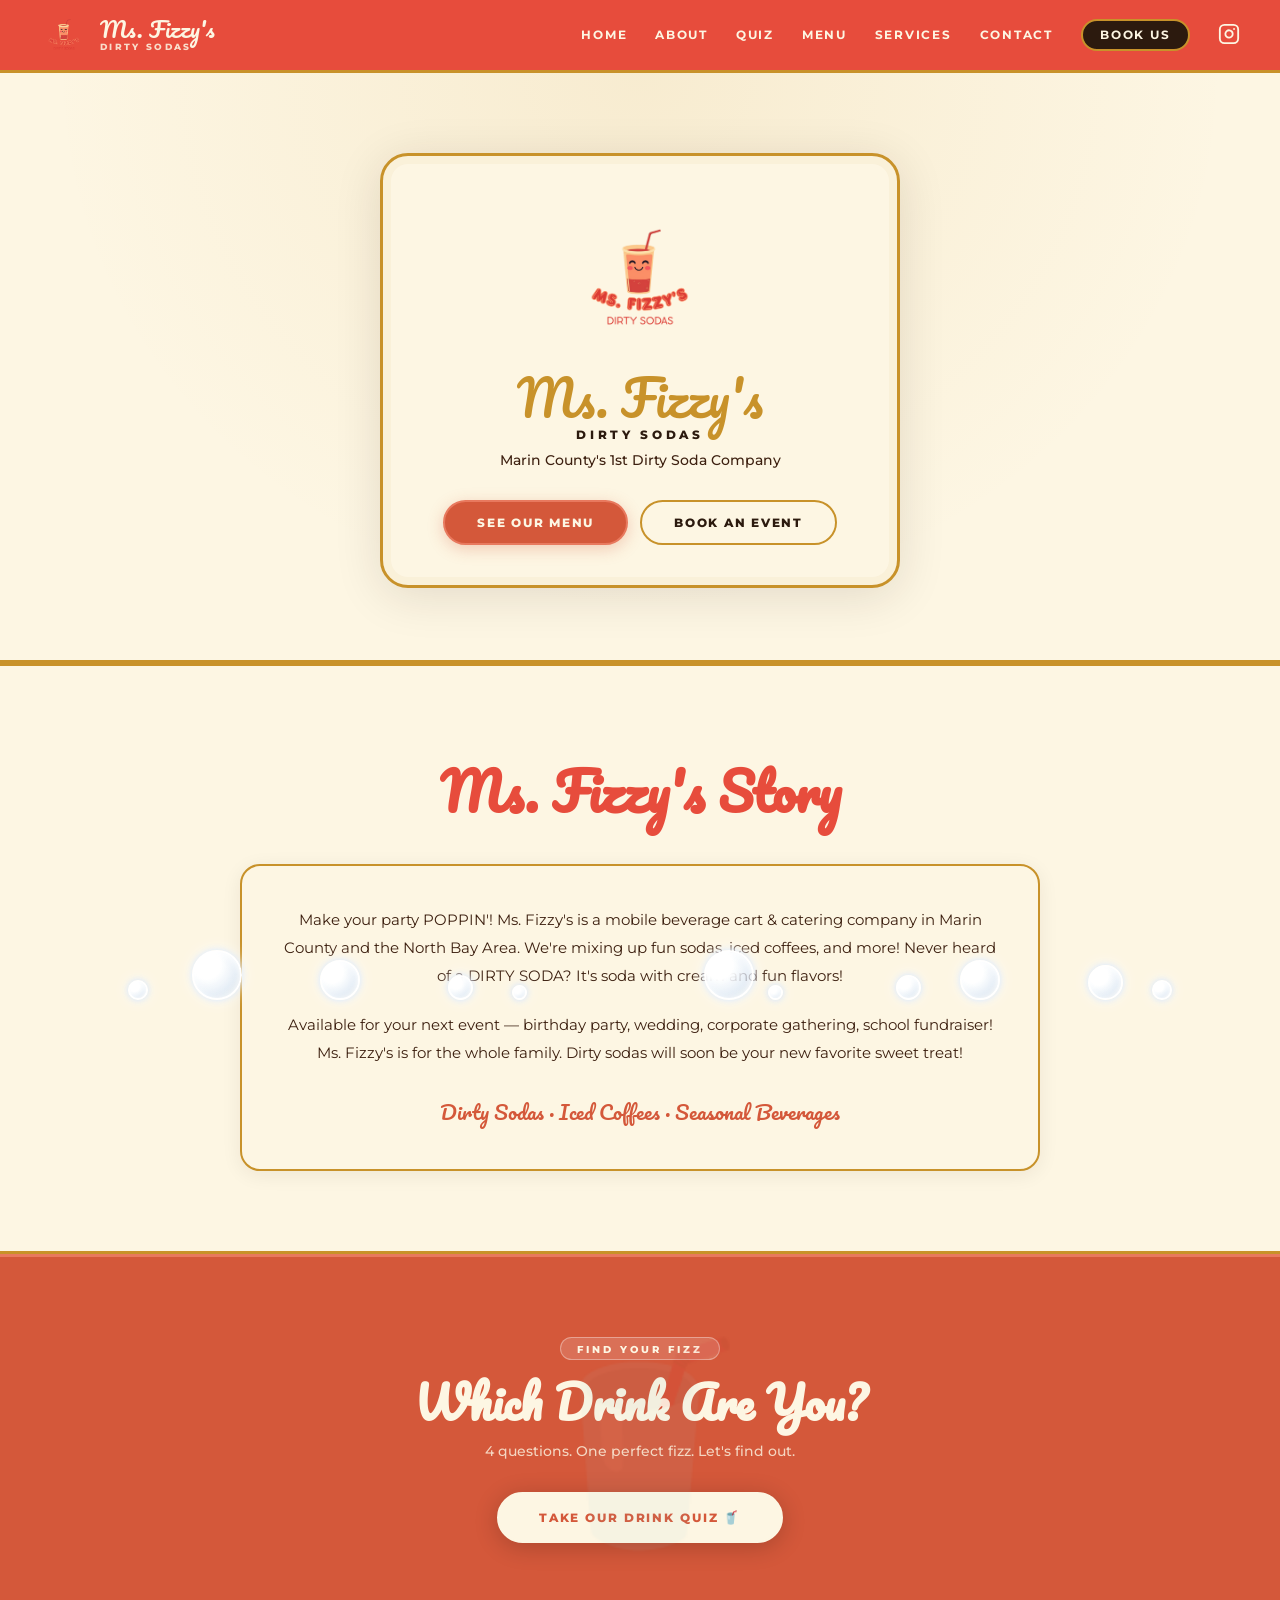
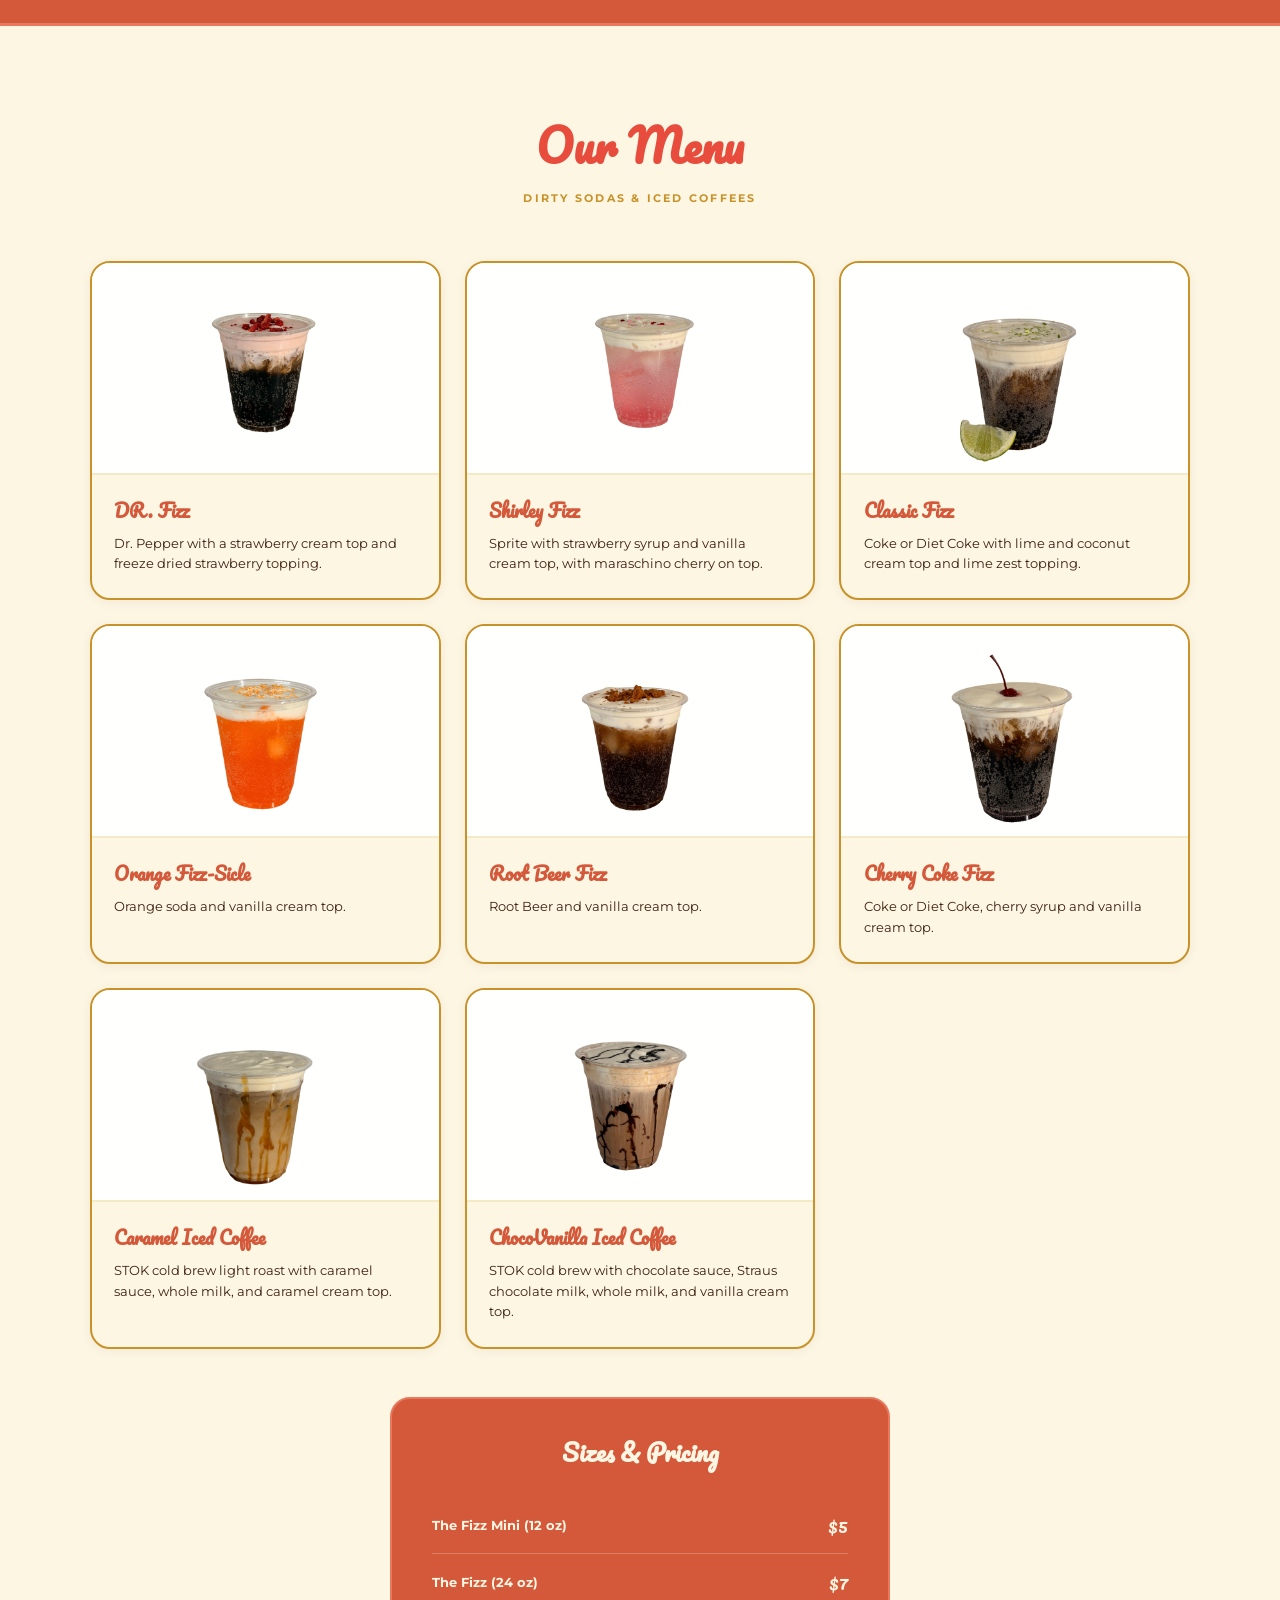
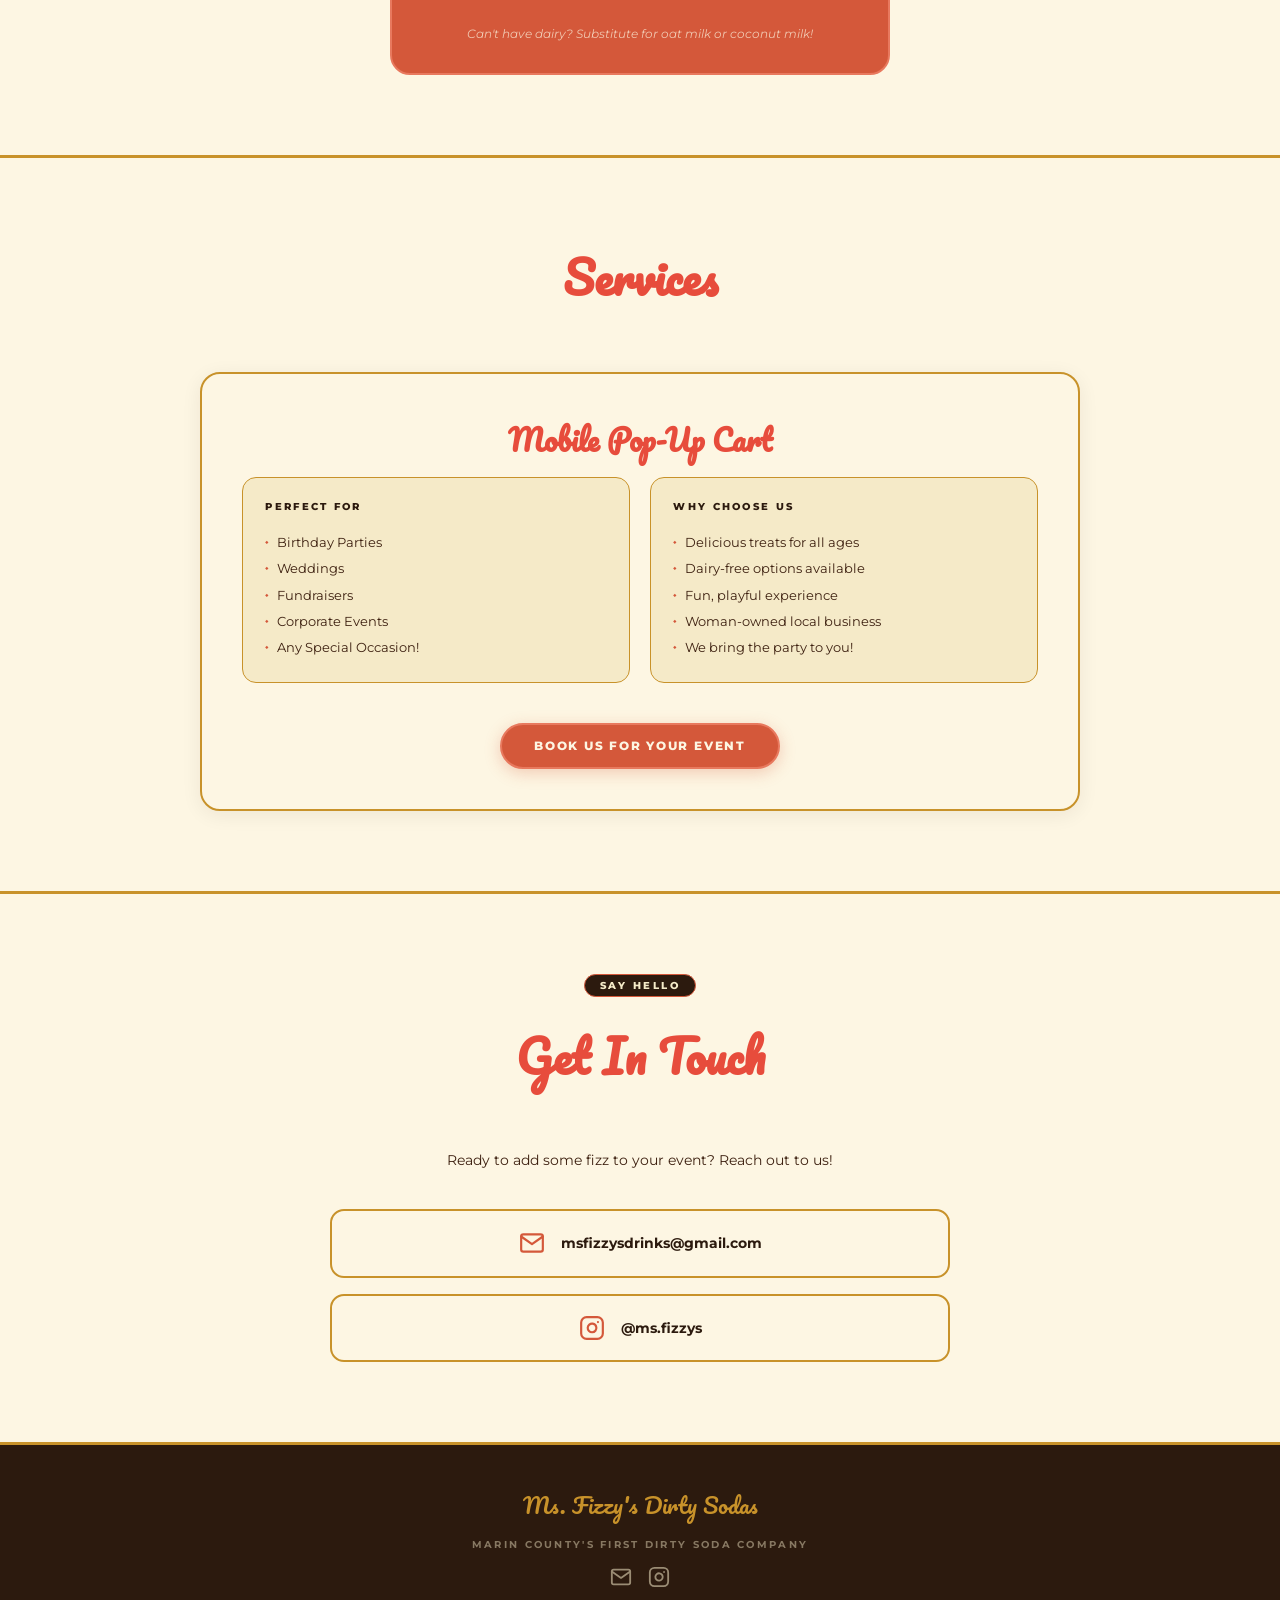
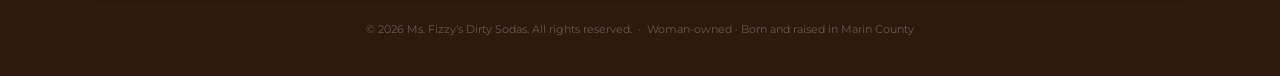
==== index.html @ 7a2b7426 "shared css, performancefixes, light red color update" ====
<!DOCTYPE html>
<html lang="en">
<head>
    <meta charset="UTF-8">
    <meta name="viewport" content="width=device-width, initial-scale=1.0">
    <title>Ms. Fizzy's | Marin County's First Dirty Soda Company</title>
    <link rel="canonical" href="https://msfizzys.com/">
    <link rel="icon" type="image/png" href="logo.png">
    <meta name="description" content="Ms. Fizzy's Dirty Sodas — Marin County's first dirty soda company. Mobile pop-up cart for birthdays, weddings, and events. Book us for your next event!">
    <meta name="keywords" content="dirty soda Marin County, dirty soda North Bay, mobile beverage cart Marin, soda bar event catering, Ms Fizzys, party drinks Marin County">
    <meta property="og:title" content="Ms. Fizzy's | Marin County's First Dirty Soda Company">
    <meta property="og:description" content="Mobile dirty soda cart for birthdays, weddings, corporate events & more. Serving Marin County and the North Bay Area.">
    <meta property="og:image" content="https://msfizzys.com/logo.png">
    <meta property="og:url" content="https://msfizzys.com/">
    <meta property="og:type" content="website">
    <meta name="twitter:card" content="summary_large_image">
    <meta http-equiv="Cache-Control" content="max-age=86400">
    <script type="application/ld+json">
    {
      "@context": "https://schema.org",
      "@type": "FoodEstablishment",
      "name": "Ms. Fizzy's Dirty Sodas",
      "description": "Marin County's first dirty soda company. Mobile pop-up beverage cart for birthdays, weddings, corporate events, and more.",
      "url": "https://msfizzys.com",
      "logo": "https://msfizzys.com/logo.png",
      "email": "msfizzysdrinks@gmail.com",
      "areaServed": ["Marin County", "North Bay Area", "California"],
      "servesCuisine": "Beverages",
      "priceRange": "$",
      "sameAs": ["https://www.instagram.com/ms.fizzys"],
      "address": {
        "@type": "PostalAddress",
        "addressRegion": "CA",
        "addressCountry": "US"
      }
    }
    </script>
    <link rel="preconnect" href="https://fonts.googleapis.com">
    <link rel="preconnect" href="https://fonts.gstatic.com" crossorigin>
    <link rel="preload" as="image" href="logo.png">
    <link rel="preload" as="style" onload="this.onload=null;this.rel='stylesheet'"
          href="https://fonts.googleapis.com/css2?family=Pacifico&family=Montserrat:wght@400;600;700;800&display=swap">
    <noscript><link rel="stylesheet" href="https://fonts.googleapis.com/css2?family=Pacifico&family=Montserrat:wght@400;600;700;800&display=swap"></noscript>
    <link rel="stylesheet" href="styles.css">
</head>
<body>

<div class="bubble"></div><div class="bubble"></div><div class="bubble"></div>
<div class="bubble"></div><div class="bubble"></div><div class="bubble"></div>
<div class="bubble"></div><div class="bubble"></div><div class="bubble"></div>
<div class="bubble"></div><div class="bubble"></div>

<!-- NAV -->
<nav>
    <div class="nav-inner">
        <a href="#home" class="nav-brand">
            <img src="logo.png" alt="Ms. Fizzy's Dirty Sodas Logo" width="48" height="48">
            <div class="nav-brand-text">
                <span class="nav-brand-name">Ms. Fizzy's</span>
                <span class="nav-brand-sub">Dirty Sodas</span>
            </div>
        </a>
        <div class="nav-links">
            <a href="#home">Home</a>
            <a href="#about">About</a>
            <a href="quiz.html">Quiz</a>
            <a href="#menu">Menu</a>
            <a href="#services">Services</a>
            <a href="#contact">Contact</a>
            <a href="event-request.html" class="nav-cta">Book Us</a>
            <a href="https://www.instagram.com/ms.fizzys?igsh=MzRlODBiNWFlZA==" target="_blank" rel="noopener noreferrer" class="nav-ig" aria-label="Follow Ms. Fizzy's on Instagram">
                <svg xmlns="http://www.w3.org/2000/svg" width="22" height="22" viewBox="0 0 24 24" fill="none" stroke-width="2" stroke-linecap="round" stroke-linejoin="round">
                    <rect x="2" y="2" width="20" height="20" rx="5" ry="5"></rect>
                    <path d="M16 11.37A4 4 0 1 1 12.63 8 4 4 0 0 1 16 11.37z"></path>
                    <line x1="17.5" y1="6.5" x2="17.51" y2="6.5"></line>
                </svg>
            </a>
        </div>
        <button class="hamburger" onclick="toggleMobileMenu()" aria-label="Open menu" id="hamburger-btn">
            <span></span><span></span><span></span>
        </button>
    </div>
    <div class="mobile-menu" id="mobile-menu">
        <a href="#home" onclick="toggleMobileMenu()">Home</a>
        <a href="#about" onclick="toggleMobileMenu()">About</a>
        <a href="quiz.html">Quiz</a>
        <a href="#menu" onclick="toggleMobileMenu()">Menu</a>
        <a href="#services" onclick="toggleMobileMenu()">Services</a>
        <a href="#contact" onclick="toggleMobileMenu()">Contact</a>
        <a href="event-request.html">Book Us</a>
        <a href="https://www.instagram.com/ms.fizzys?igsh=MzRlODBiNWFlZA==" target="_blank" rel="noopener noreferrer">Instagram ↗</a>
    </div>
</nav>

<!-- HERO -->
<section id="home" class="hero">
    <div class="hero-card">
        <img src="logo.png" alt="Ms. Fizzy's Dirty Sodas Logo" width="150" height="150"
             class="hero-logo" fetchpriority="high" loading="eager">
        <div class="hero-brand">Ms. Fizzy's</div>
        <div class="hero-sub">Dirty Sodas</div>
        <p class="hero-tagline">Marin County's 1st Dirty Soda Company</p>
        <div class="hero-btns">
            <a href="#menu" class="btn-primary">See Our Menu</a>
            <a href="event-request.html" class="btn-outline">Book an Event</a>
        </div>
    </div>
</section>

<!-- ABOUT -->
<section id="about" class="about">
    <div class="about-inner">
        <h2 class="about-heading">Ms. Fizzy's Story</h2>
        <div class="about-body">
            <p>Make your party POPPIN'! Ms. Fizzy's is a mobile beverage cart &amp; catering company in Marin County and the North Bay Area. We're mixing up fun sodas, iced coffees, and more! Never heard of a DIRTY SODA? It's soda with cream and fun flavors!</p>
            <p>Available for your next event — birthday party, wedding, corporate gathering, school fundraiser! Ms. Fizzy's is for the whole family. Dirty sodas will soon be your new favorite sweet treat!</p>
            <div class="about-drinks">Dirty Sodas · Iced Coffees · Seasonal Beverages</div>
        </div>
    </div>
</section>

<!-- QUIZ STRIP -->
<div class="quiz-strip">
    <span class="quiz-strip-tag">Find Your Fizz</span>
    <h3>Which Drink Are You?</h3>
    <p>4 questions. One perfect fizz. Let's find out.</p>
    <a href="quiz.html" class="btn-quiz">Take Our Drink Quiz 🥤</a>
</div>

<!-- MENU -->
<section id="menu" class="menu">
    <div class="section-header">
        <h2>Our Menu</h2>
        <p>Dirty Sodas &amp; Iced Coffees</p>
    </div>
    <div class="menu-grid">
        <div class="menu-card">
            <div class="menu-card-img"><img src="dr-fizz.png" alt="DR. Fizz - Dr Pepper dirty soda with strawberry cream" width="400" height="210" loading="lazy"></div>
            <div class="menu-card-body"><h3>DR. Fizz</h3><p>Dr. Pepper with a strawberry cream top and freeze dried strawberry topping.</p></div>
        </div>
        <div class="menu-card">
            <div class="menu-card-img"><img src="shirley-fizz.png" alt="Shirley Fizz - Sprite dirty soda with vanilla cream and cherry" width="400" height="210" loading="lazy"></div>
            <div class="menu-card-body"><h3>Shirley Fizz</h3><p>Sprite with strawberry syrup and vanilla cream top, with maraschino cherry on top.</p></div>
        </div>
        <div class="menu-card">
            <div class="menu-card-img"><img src="classic-fizz.png" alt="Classic Fizz - Coke dirty soda with coconut cream and lime" width="400" height="210" loading="lazy"></div>
            <div class="menu-card-body"><h3>Classic Fizz</h3><p>Coke or Diet Coke with lime and coconut cream top and lime zest topping.</p></div>
        </div>
        <div class="menu-card">
            <div class="menu-card-img"><img src="orange-fizzsicle.png" alt="Orange FIZZ-Sicle dirty soda with vanilla cream" width="400" height="210" loading="lazy"></div>
            <div class="menu-card-body"><h3>Orange Fizz-Sicle</h3><p>Orange soda and vanilla cream top.</p></div>
        </div>
        <div class="menu-card">
            <div class="menu-card-img"><img src="root-beer-fizz.png" alt="Root Beer FIZZ dirty soda with vanilla cream" width="400" height="210" loading="lazy"></div>
            <div class="menu-card-body"><h3>Root Beer Fizz</h3><p>Root Beer and vanilla cream top.</p></div>
        </div>
        <div class="menu-card">
            <div class="menu-card-img"><img src="cherry-coke-fizz.png" alt="Cherry Coke FIZZ dirty soda with vanilla cream" width="400" height="210" loading="lazy"></div>
            <div class="menu-card-body"><h3>Cherry Coke Fizz</h3><p>Coke or Diet Coke, cherry syrup and vanilla cream top.</p></div>
        </div>
        <div class="menu-card">
            <div class="menu-card-img"><img src="caramel-iced-coffee.png" alt="Caramel Iced Coffee with STOK cold brew" width="400" height="210" loading="lazy"></div>
            <div class="menu-card-body"><h3>Caramel Iced Coffee</h3><p>STOK cold brew light roast with caramel sauce, whole milk, and caramel cream top.</p></div>
        </div>
        <div class="menu-card">
            <div class="menu-card-img"><img src="chocovanilla-iced-coffee.png" alt="ChocoVanilla Iced Coffee with cold brew and chocolate" width="400" height="210" loading="lazy"></div>
            <div class="menu-card-body"><h3>ChocoVanilla Iced Coffee</h3><p>STOK cold brew with chocolate sauce, Straus chocolate milk, whole milk, and vanilla cream top.</p></div>
        </div>
    </div>
    <div class="pricing">
        <h3>Sizes &amp; Pricing</h3>
        <div class="pricing-row"><span>The Fizz Mini (12 oz)</span><span>$5</span></div>
        <div class="pricing-row"><span>The Fizz (24 oz)</span><span>$7</span></div>
        <p class="pricing-note">Can't have dairy? Substitute for oat milk or coconut milk!</p>
    </div>
</section>

<!-- SERVICES -->
<section id="services" class="services">
    <div class="section-header">
        <h2>Services</h2>
    </div>
    <div class="services-inner">
        <div class="services-card">
            <h3>Mobile Pop-Up Cart</h3>
            <div class="services-grid">
                <div class="services-box">
                    <h4>Perfect For</h4>
                    <ul>
                        <li>Birthday Parties</li>
                        <li>Weddings</li>
                        <li>Fundraisers</li>
                        <li>Corporate Events</li>
                        <li>Any Special Occasion!</li>
                    </ul>
                </div>
                <div class="services-box">
                    <h4>Why Choose Us</h4>
                    <ul>
                        <li>Delicious treats for all ages</li>
                        <li>Dairy-free options available</li>
                        <li>Fun, playful experience</li>
                        <li>Woman-owned local business</li>
                        <li>We bring the party to you!</li>
                    </ul>
                </div>
            </div>
            <a href="event-request.html" class="btn-primary">Book Us For Your Event</a>
        </div>
    </div>
</section>

<!-- CONTACT -->
<section id="contact" class="contact">
    <div class="contact-inner">
        <div class="section-header">
            <span class="section-tag">Say Hello</span>
            <h2>Get In Touch</h2>
        </div>
        <p class="lead">Ready to add some fizz to your event? Reach out to us!</p>
        <div class="contact-links">
            <a href="#" onclick="window.location='mail'+'to:msfizzysdrinks'+'@gmail.com';return false;" class="contact-link">
                <svg xmlns="http://www.w3.org/2000/svg" width="26" height="26" viewBox="0 0 24 24" fill="none" stroke-width="2" stroke-linecap="round" stroke-linejoin="round">
                    <path d="M4 4h16c1.1 0 2 .9 2 2v12c0 1.1-.9 2-2 2H4c-1.1 0-2-.9-2-2V6c0-1.1.9-2 2-2z"></path>
                    <polyline points="22,6 12,13 2,6"></polyline>
                </svg>
                <span>msfizzysdrinks@gmail.com</span>
            </a>
            <a href="https://www.instagram.com/ms.fizzys?igsh=MzRlODBiNWFlZA==" target="_blank" rel="noopener noreferrer" class="contact-link">
                <svg xmlns="http://www.w3.org/2000/svg" width="26" height="26" viewBox="0 0 24 24" fill="none" stroke-width="2" stroke-linecap="round" stroke-linejoin="round">
                    <rect x="2" y="2" width="20" height="20" rx="5" ry="5"></rect>
                    <path d="M16 11.37A4 4 0 1 1 12.63 8 4 4 0 0 1 16 11.37z"></path>
                    <line x1="17.5" y1="6.5" x2="17.51" y2="6.5"></line>
                </svg>
                <span>@ms.fizzys</span>
            </a>
        </div>
    </div>
</section>

<!-- FOOTER -->
<footer>
    <div class="footer-inner">
        <div class="footer-brand">Ms. Fizzy's Dirty Sodas</div>
        <div class="footer-tagline">Marin County's First Dirty Soda Company</div>
        <div class="footer-icons">
            <a href="#" onclick="window.location='mail'+'to:msfizzysdrinks'+'@gmail.com';return false;" aria-label="Email Ms. Fizzy's">
                <svg xmlns="http://www.w3.org/2000/svg" width="22" height="22" viewBox="0 0 24 24" fill="none" stroke="currentColor" stroke-width="2" stroke-linecap="round" stroke-linejoin="round">
                    <path d="M4 4h16c1.1 0 2 .9 2 2v12c0 1.1-.9 2-2 2H4c-1.1 0-2-.9-2-2V6c0-1.1.9-2 2-2z"></path>
                    <polyline points="22,6 12,13 2,6"></polyline>
                </svg>
            </a>
            <a href="https://www.instagram.com/ms.fizzys?igsh=MzRlODBiNWFlZA==" target="_blank" rel="noopener noreferrer" aria-label="Instagram">
                <svg xmlns="http://www.w3.org/2000/svg" width="22" height="22" viewBox="0 0 24 24" fill="none" stroke="currentColor" stroke-width="2" stroke-linecap="round" stroke-linejoin="round">
                    <rect x="2" y="2" width="20" height="20" rx="5" ry="5"></rect>
                    <path d="M16 11.37A4 4 0 1 1 12.63 8 4 4 0 0 1 16 11.37z"></path>
                    <line x1="17.5" y1="6.5" x2="17.51" y2="6.5"></line>
                </svg>
            </a>
        </div>
        <div class="footer-copy">
            <p>&copy; 2026 Ms. Fizzy's Dirty Sodas. All rights reserved. &nbsp;·&nbsp; Woman-owned · Born and raised in Marin County</p>
        </div>
    </div>
</footer>

<script defer>
    function toggleMobileMenu() {
        const menu = document.getElementById('mobile-menu');
        menu.style.display = menu.style.display === 'block' ? 'none' : 'block';
    }
</script>

</body>
</html>
---- styles.css ----
/* ============================================================
   Ms. Fizzy's Dirty Sodas — Shared Stylesheet
   ============================================================ */

:root {
    --cream: #FDF6E3;
    --cream-dark: #F5EAC8;
    --gold: #C8922A;
    --gold-light: #E8B84B;
    --red-bright: #E74C3C;
    --red-light: #FF6B5B;
    --brown-dark: #2C1A0E;   /* kept for text contrast elements only */
    --brown-mid: #3D2010;    /* kept for body text */
    --coral: #D4583A;
    --coral-light: #E8795E;
}

* { box-sizing: border-box; margin: 0; padding: 0; }
html { scroll-behavior: smooth; }

body {
    background-color: var(--cream);
    font-family: 'Montserrat', sans-serif;
    color: var(--brown-dark);
    min-height: 100vh;
}

/* ============================================================
   BUBBLES (index only, but defined here for cleanliness)
   will-change: transform enables GPU compositing — fixes
   the "non-composited animations" PageSpeed warning
   ============================================================ */
.bubble {
    position: fixed; bottom: -100px; border-radius: 50%;
    background: radial-gradient(circle at 28% 28%, #ffffff 0%, #ffffff 30%, rgba(220,235,255,0.7) 65%, rgba(180,210,255,0.3) 100%);
    border: 2px solid #ffffff;
    box-shadow: 0 0 16px rgba(255,255,255,1), 0 0 6px rgba(180,210,255,0.9), inset 0 2px 6px #ffffff;
    animation: rise linear infinite;
    z-index: 0; pointer-events: none;
    will-change: transform; /* GPU-composited — fixes PageSpeed animation warning */
}
.bubble:nth-child(1)  { width:20px;height:20px;left:10%;animation:rise1 8s linear infinite;animation-delay:-4s; }
.bubble:nth-child(2)  { width:40px;height:40px;left:25%;animation:rise2 7s linear infinite;animation-delay:-5s; }
.bubble:nth-child(3)  { width:15px;height:15px;left:40%;animation:rise3 9s linear infinite;animation-delay:-2s; }
.bubble:nth-child(4)  { width:50px;height:50px;left:55%;animation:rise1 11s linear infinite;animation-delay:-8s; }
.bubble:nth-child(5)  { width:25px;height:25px;left:70%;animation:rise2 9s linear infinite;animation-delay:-1s; }
.bubble:nth-child(6)  { width:20px;height:20px;left:90%;animation:rise1 6s linear infinite;animation-delay:-3s; }
.bubble:nth-child(7)  { width:40px;height:40px;left:75%;animation:rise2 12s linear infinite;animation-delay:-9s; }
.bubble:nth-child(8)  { width:15px;height:15px;left:60%;animation:rise3 7s linear infinite;animation-delay:-6s; }
.bubble:nth-child(9)  { width:50px;height:50px;left:15%;animation:rise1 10s linear infinite;animation-delay:-7s; }
.bubble:nth-child(10) { width:25px;height:25px;left:35%;animation:rise2 8s linear infinite;animation-delay:-4s; }
.bubble:nth-child(11) { width:35px;height:35px;left:85%;animation:rise3 11s linear infinite;animation-delay:-2s; }

@keyframes rise1 { 0%{bottom:-100px;opacity:0;transform:translateX(0)} 10%{opacity:.9} 50%{transform:translateX(30px)} 100%{bottom:110vh;opacity:0;transform:translateX(-30px)} }
@keyframes rise2 { 0%{bottom:-100px;opacity:0;transform:translateX(0)} 10%{opacity:.8} 50%{transform:translateX(-25px)} 100%{bottom:110vh;opacity:0;transform:translateX(25px)} }
@keyframes rise3 { 0%{bottom:-100px;opacity:0;transform:translateX(0)} 10%{opacity:.9} 50%{transform:translateX(20px)} 100%{bottom:110vh;opacity:0;transform:translateX(-20px)} }

/* ============================================================
   NAV — light bright red
   ============================================================ */
nav {
    background-color: var(--red-bright);
    border-bottom: 3px solid var(--gold);
    position: sticky; top: 0; z-index: 50; padding: 0 1.5rem;
}
.nav-inner {
    max-width: 1200px; margin: 0 auto;
    display: flex; align-items: center; justify-content: space-between; height: 70px;
}
.nav-brand { display: flex; align-items: center; gap: 0.75rem; text-decoration: none; }
.nav-brand img { height: 48px; width: 48px; object-fit: contain; }
.nav-brand-text { display: flex; flex-direction: column; line-height: 1.15; }
.nav-brand-name { font-family: 'Pacifico', cursive; font-size: 1.35rem; color: var(--cream); }
.nav-brand-sub { font-size: 0.58rem; font-weight: 800; letter-spacing: 0.25em; text-transform: uppercase; color: var(--cream); opacity: 0.85; }

.nav-links { display: flex; align-items: center; gap: 1.75rem; }
.nav-links a { text-decoration: none; font-size: 0.72rem; font-weight: 700; letter-spacing: 0.15em; text-transform: uppercase; color: var(--cream); transition: color 0.2s; }
.nav-links a:hover { color: var(--gold); }

.nav-cta { background: var(--brown-dark) !important; color: var(--cream) !important; padding: 0.45rem 1.1rem; border-radius: 999px; border: 2px solid var(--gold) !important; transition: background 0.2s, transform 0.15s !important; }
.nav-cta:hover { background: var(--gold) !important; color: var(--brown-dark) !important; transform: translateY(-1px) !important; }

.nav-ig svg { stroke: var(--cream); transition: stroke 0.2s; }
.nav-ig:hover svg { stroke: var(--gold); }

.hamburger { display: none; background: none; border: 2px solid var(--cream); border-radius: 6px; padding: 6px 8px; cursor: pointer; flex-direction: column; gap: 5px; }
.hamburger span { display: block; width: 22px; height: 2px; background: var(--cream); border-radius: 2px; }

.mobile-menu { display: none; background: var(--red-bright); border-top: 1px solid rgba(255,255,255,0.25); padding: 0.5rem 1.5rem 1.25rem; }
.mobile-menu a { display: block; padding: 0.85rem 0; border-bottom: 1px solid rgba(255,255,255,0.2); font-size: 0.78rem; font-weight: 700; letter-spacing: 0.15em; text-transform: uppercase; color: var(--cream); text-decoration: none; transition: color 0.2s; }
.mobile-menu a:last-child { border-bottom: none; }
.mobile-menu a:hover { color: var(--gold); }

@media (max-width: 860px) {
    .nav-links { display: none; }
    .hamburger { display: flex; }
    .nav-brand-sub { display: none; }
    .nav-brand-name { font-size: 1.15rem; }
}

/* ============================================================
   SHARED COMPONENTS
   ============================================================ */
.section-tag {
    display: inline-block;
    background: var(--brown-dark); color: var(--cream-dark);
    font-size: 0.62rem; font-weight: 800; letter-spacing: 0.25em; text-transform: uppercase;
    padding: 0.3rem 0.9rem; border-radius: 999px;
    border: 1.5px solid var(--coral); margin-bottom: 1.25rem;
}

.btn-primary {
    display: inline-block; background: var(--coral); color: var(--cream);
    font-size: 0.73rem; font-weight: 800; letter-spacing: 0.15em; text-transform: uppercase;
    padding: 0.85rem 2rem; border-radius: 999px; text-decoration: none;
    border: 2px solid var(--coral-light); transition: all 0.2s;
    box-shadow: 0 4px 16px rgba(212,88,58,0.28);
    cursor: pointer; font-family: 'Montserrat', sans-serif;
}
.btn-primary:hover { background: var(--coral-light); color: var(--brown-dark); transform: translateY(-2px); }

.btn-outline {
    display: inline-block; background: transparent; color: var(--brown-dark);
    font-size: 0.73rem; font-weight: 800; letter-spacing: 0.15em; text-transform: uppercase;
    padding: 0.85rem 2rem; border-radius: 999px; text-decoration: none;
    border: 2px solid var(--gold); transition: all 0.2s;
    cursor: pointer; font-family: 'Montserrat', sans-serif;
}
.btn-outline:hover { background: var(--gold); color: var(--cream); transform: translateY(-2px); }

/* ============================================================
   HERO
   ============================================================ */
.hero {
    background: var(--cream);
    border-bottom: 3px solid var(--gold);
    padding: 5rem 1.5rem 4.5rem;
    text-align: center; position: relative; overflow: hidden;
}
.hero::before {
    content: ''; position: absolute; inset: 0;
    background: radial-gradient(ellipse at 50% 0%, rgba(200,146,42,0.1) 0%, transparent 65%);
    pointer-events: none;
}
.hero-card {
    display: inline-block; background: var(--cream);
    border: 3px solid var(--gold); border-radius: 28px;
    padding: 3rem 3.5rem 2.5rem;
    box-shadow: 0 8px 48px rgba(44,26,14,0.12), inset 0 0 0 8px rgba(200,146,42,0.05);
    position: relative; max-width: 520px; width: 100%;
}
.hero-logo {
    width: 150px; height: 150px; object-fit: contain;
    margin: 0 auto 1.25rem; display: block;
}
.hero-brand { font-family: 'Pacifico', cursive; font-size: 3rem; color: var(--gold); line-height: 1; margin-bottom: 0.4rem; }
.hero-sub { font-size: 0.72rem; font-weight: 800; letter-spacing: 0.32em; text-transform: uppercase; color: var(--brown-dark); margin-bottom: 0.6rem; }
.hero-tagline { font-size: 0.85rem; color: var(--brown-mid); margin-bottom: 2rem; font-weight: 500; }
.hero-btns { display: flex; gap: 0.75rem; justify-content: center; flex-wrap: wrap; }

/* ============================================================
   ABOUT
   ============================================================ */
.about {
    background: var(--cream);
    border-top: 3px solid var(--gold); border-bottom: 3px solid var(--gold);
    padding: 5rem 1.5rem; position: relative;
}
.about-inner { max-width: 800px; margin: 0 auto; text-align: center; }
.about-heading { font-family: 'Pacifico', cursive; font-size: 3.2rem; color: var(--red-bright); margin-bottom: 1.75rem; }
.about-body {
    background: var(--cream); border: 2.5px solid var(--gold);
    border-radius: 20px; padding: 2.5rem;
    box-shadow: 0 4px 20px rgba(44,26,14,0.07);
}
.about-body p { font-size: 0.95rem; line-height: 1.85; color: var(--brown-mid); margin-bottom: 1.25rem; }
.about-body p:last-of-type { margin-bottom: 1.75rem; }
.about-drinks { font-family: 'Pacifico', cursive; font-size: 1.25rem; color: var(--coral); line-height: 1.7; }

@media (max-width: 580px) { .about-heading { font-size: 2.4rem; } }

/* ============================================================
   QUIZ STRIP
   ============================================================ */
.quiz-strip {
    background: var(--coral);
    border-top: 3px solid var(--coral-light); border-bottom: 3px solid var(--coral-light);
    padding: 5rem 1.5rem; text-align: center; position: relative; overflow: hidden;
}
.quiz-strip::before {
    content: '🥤'; position: absolute; font-size: 12rem; opacity: 0.07;
    top: 50%; left: 50%; transform: translate(-50%, -50%); pointer-events: none;
}
.quiz-strip-tag {
    display: inline-block; background: rgba(255,255,255,0.15); color: var(--cream);
    font-size: 0.62rem; font-weight: 800; letter-spacing: 0.3em; text-transform: uppercase;
    padding: 0.3rem 1rem; border-radius: 999px;
    border: 1.5px solid rgba(255,255,255,0.35); margin-bottom: 1rem;
}
.quiz-strip h3 { font-family: 'Pacifico', cursive; font-size: 2.8rem; color: var(--cream); margin-bottom: 0.75rem; line-height: 1.2; }
.quiz-strip p { font-size: 0.88rem; color: var(--cream); opacity: 0.8; margin-bottom: 2rem; font-weight: 500; }
.quiz-strip .btn-quiz {
    display: inline-block; background: var(--cream); color: var(--coral);
    font-size: 0.78rem; font-weight: 800; letter-spacing: 0.15em; text-transform: uppercase;
    padding: 1rem 2.5rem; border-radius: 999px; text-decoration: none;
    border: 2px solid var(--cream); transition: all 0.2s;
    box-shadow: 0 4px 24px rgba(0,0,0,0.2);
}
.quiz-strip .btn-quiz:hover { background: var(--brown-dark); color: var(--cream); border-color: var(--brown-dark); transform: translateY(-2px); }

/* ============================================================
   MENU
   ============================================================ */
.menu { background: var(--cream); padding: 5rem 1.5rem; }
.section-header { text-align: center; margin-bottom: 3.5rem; }
.section-header h2 { font-family: 'Pacifico', cursive; font-size: 2.8rem; color: var(--red-bright); margin-bottom: 0.4rem; }
.section-header p { font-size: 0.7rem; font-weight: 700; letter-spacing: 0.2em; text-transform: uppercase; color: var(--gold); }

.menu-grid {
    max-width: 1100px; margin: 0 auto;
    display: grid; grid-template-columns: repeat(3,1fr); gap: 1.5rem;
}
@media (max-width: 860px) { .menu-grid { grid-template-columns: repeat(2,1fr); } }
@media (max-width: 520px) { .menu-grid { grid-template-columns: 1fr; } }

.menu-card {
    background: var(--cream); border: 2.5px solid var(--gold);
    border-radius: 20px; overflow: hidden;
    transition: transform 0.25s, box-shadow 0.25s;
    box-shadow: 0 2px 12px rgba(44,26,14,0.06);
}
.menu-card:hover { transform: translateY(-5px); box-shadow: 0 10px 32px rgba(44,26,14,0.14); }

/* Reserve height for images before they load — reduces CLS */
.menu-card-img { height: 210px; overflow: hidden; background: var(--cream-dark); }
.menu-card-img img {
    width: 100%; height: 100%; object-fit: cover;
    transition: transform 0.4s;
    /* Images load lazily by default via loading="lazy" in HTML */
}
.menu-card:hover .menu-card-img img { transform: scale(1.06); }

.menu-card-body { padding: 1.25rem 1.4rem 1.5rem; border-top: 2px solid var(--cream-dark); }
.menu-card-body h3 { font-family: 'Pacifico', cursive; font-size: 1.1rem; color: var(--coral); margin-bottom: 0.5rem; }
.menu-card-body p { font-size: 0.8rem; line-height: 1.6; color: var(--brown-mid); }

/* ============================================================
   PRICING
   ============================================================ */
.pricing {
    max-width: 500px; margin: 3rem auto 0;
    background: var(--coral); border: 2.5px solid var(--coral-light);
    border-radius: 20px; padding: 2rem 2.5rem; text-align: center;
}
.pricing h3 { font-family: 'Pacifico', cursive; font-size: 1.5rem; color: var(--cream); margin-bottom: 1.5rem; }
.pricing-row { display: flex; justify-content: space-between; align-items: center; padding: 0.7rem 0; border-bottom: 1px solid rgba(253,246,227,0.25); }
.pricing-row:last-of-type { border-bottom: none; }
.pricing-row span:first-child { font-size: 0.82rem; font-weight: 700; color: var(--cream); }
.pricing-row span:last-child { font-family: 'Pacifico', cursive; font-size: 1.2rem; color: var(--cream); }
.pricing-note { font-size: 0.72rem; color: rgba(253,246,227,0.7); margin-top: 1rem; font-style: italic; }

/* ============================================================
   SERVICES
   ============================================================ */
.services {
    background: var(--cream);
    border-top: 3px solid var(--gold); border-bottom: 3px solid var(--gold);
    padding: 5rem 1.5rem;
}
.services .section-header h2 { color: var(--red-bright); }
.services .section-header p { color: var(--gold); }
.services-inner { max-width: 880px; margin: 0 auto; }
.services-card {
    background: var(--cream); border: 2.5px solid var(--gold);
    border-radius: 20px; padding: 2.5rem; text-align: center;
    box-shadow: 0 4px 20px rgba(44,26,14,0.07);
}
.services-card h3 { font-family: 'Pacifico', cursive; font-size: 1.8rem; color: var(--red-bright); margin-bottom: 0.75rem; }
.services-card > p { font-size: 0.88rem; color: var(--brown-mid); margin-bottom: 2rem; }
.services-grid { display: grid; grid-template-columns: 1fr 1fr; gap: 1.25rem; margin-bottom: 2.5rem; }
@media (max-width: 560px) { .services-grid { grid-template-columns: 1fr; } }
.services-box { background: var(--cream-dark); border: 1.5px solid var(--gold); border-radius: 14px; padding: 1.4rem; text-align: left; }
.services-box h4 { font-size: 0.65rem; font-weight: 800; letter-spacing: 0.22em; text-transform: uppercase; color: var(--brown-dark); margin-bottom: 1rem; }
.services-box ul { list-style: none; }
.services-box li { font-size: 0.82rem; color: var(--brown-mid); padding: 0.32rem 0; display: flex; align-items: center; gap: 0.5rem; }
.services-box li::before { content: '◆'; font-size: 0.4rem; color: var(--coral); flex-shrink: 0; }

/* ============================================================
   CONTACT
   ============================================================ */
.contact { background: var(--cream); padding: 5rem 1.5rem; }
.contact-inner { max-width: 620px; margin: 0 auto; text-align: center; }
.contact-inner p.lead { font-size: 0.88rem; color: var(--brown-mid); margin-bottom: 2.5rem; }
.contact-links { display: flex; flex-direction: column; gap: 1rem; }
.contact-link {
    display: flex; align-items: center; justify-content: center; gap: 1rem;
    background: var(--cream); border: 2.5px solid var(--gold);
    border-radius: 14px; padding: 1.2rem 2rem;
    text-decoration: none; transition: all 0.2s;
}
.contact-link:hover { background: var(--brown-dark); border-color: var(--coral); transform: translateY(-2px); }
.contact-link svg { stroke: var(--coral); flex-shrink: 0; }
.contact-link span { font-size: 0.88rem; font-weight: 700; color: var(--brown-dark); transition: color 0.2s; }
.contact-link:hover span { color: var(--cream); }

/* ============================================================
   FOOTER
   ============================================================ */
footer { background: var(--brown-dark); border-top: 3px solid var(--gold); padding: 2.5rem 1.5rem; }
.footer-inner { max-width: 1100px; margin: 0 auto; display: flex; flex-direction: column; align-items: center; gap: 0.9rem; text-align: center; }
.footer-brand { font-family: 'Pacifico', cursive; font-size: 1.4rem; color: var(--gold); }
.footer-tagline { font-size: 0.65rem; font-weight: 700; letter-spacing: 0.22em; text-transform: uppercase; color: var(--cream-dark); opacity: 0.45; }
.footer-icons { display: flex; gap: 1rem; }
.footer-icons a { color: var(--cream-dark); opacity: 0.55; transition: opacity 0.2s; }
.footer-icons a:hover { opacity: 1; }
.footer-copy { font-size: 0.67rem; color: var(--cream-dark); opacity: 0.3; border-top: 1px solid rgba(200,146,42,0.15); padding-top: 1rem; width: 100%; }

/* ============================================================
   PAGE HEADER (event-request, quiz)
   ============================================================ */
.page-header {
    background: var(--cream); border-bottom: 3px solid var(--gold);
    padding: 4rem 1.5rem 3.5rem; text-align: center;
    position: relative; overflow: hidden;
}
.page-header::before {
    content: ''; position: absolute; inset: 0;
    background: radial-gradient(ellipse at 50% 0%, rgba(200,146,42,0.1) 0%, transparent 65%);
    pointer-events: none;
}
.page-header h1 { font-family: 'Pacifico', cursive; font-size: 2.8rem; color: var(--red-bright); margin-bottom: 0.75rem; }
.page-header p { font-size: 0.9rem; color: var(--brown-mid); max-width: 520px; margin: 0 auto; }

/* ============================================================
   BOOKING FORM (event-request)
   ============================================================ */
.form-section { padding: 4rem 1.5rem 5rem; }
.form-card {
    max-width: 640px; margin: 0 auto;
    background: var(--cream); border: 2.5px solid var(--gold);
    border-radius: 24px; padding: 2.5rem;
    box-shadow: 0 6px 32px rgba(44,26,14,0.09);
}
.form-group { margin-bottom: 1.5rem; }
.form-group label { display: block; font-size: 0.7rem; font-weight: 800; letter-spacing: 0.18em; text-transform: uppercase; color: var(--brown-dark); margin-bottom: 0.5rem; }
.form-group input,
.form-group select,
.form-group textarea {
    width: 100%; background: var(--cream);
    border: 2px solid var(--cream-dark); border-radius: 12px;
    padding: 0.85rem 1rem;
    font-family: 'Montserrat', sans-serif; font-size: 0.88rem;
    color: var(--brown-dark); transition: border-color 0.2s; outline: none; appearance: none;
}
.form-group input:focus,
.form-group select:focus,
.form-group textarea:focus { border-color: var(--gold); }
.form-group input::placeholder,
.form-group textarea::placeholder { color: rgba(61,32,16,0.35); }
.form-group select { cursor: pointer; background-image: url("data:image/svg+xml,%3Csvg xmlns='http://www.w3.org/2000/svg' width='12' height='12' viewBox='0 0 24 24' fill='none' stroke='%23C8922A' stroke-width='2.5'%3E%3Cpolyline points='6 9 12 15 18 9'%3E%3C/polyline%3E%3C/svg%3E"); background-repeat: no-repeat; background-position: right 1rem center; padding-right: 2.5rem; }
.form-group textarea { resize: vertical; min-height: 110px; }
.form-row { display: grid; grid-template-columns: 1fr 1fr; gap: 1.25rem; }
@media (max-width: 520px) { .form-row { grid-template-columns: 1fr; } }
.form-submit { text-align: center; margin-top: 2rem; }

/* ============================================================
   QUIZ PAGE
   ============================================================ */
.quiz-section { padding: 4rem 1.5rem 5rem; }
.quiz-card {
    max-width: 640px; margin: 0 auto;
    background: var(--cream); border: 2.5px solid var(--gold);
    border-radius: 24px; padding: 2.5rem;
    box-shadow: 0 6px 32px rgba(44,26,14,0.09);
}
.quiz-question { display: none; }
.quiz-question.active { display: block; }
.quiz-question h3 { font-family: 'Pacifico', cursive; font-size: 1.5rem; color: var(--red-bright); margin-bottom: 0.5rem; text-align: center; }
.quiz-question .q-sub { font-size: 0.78rem; color: var(--brown-mid); text-align: center; margin-bottom: 1.75rem; font-style: italic; }

.quiz-progress { display: flex; justify-content: center; gap: 0.5rem; margin-bottom: 2rem; }
.progress-dot { width: 10px; height: 10px; border-radius: 50%; background: var(--cream-dark); border: 2px solid var(--gold); transition: background 0.3s; }
.progress-dot.active { background: var(--gold); }
.progress-dot.done { background: var(--red-bright); border-color: var(--red-bright); }

.quiz-options { display: grid; grid-template-columns: 1fr 1fr; gap: 0.85rem; }
@media (max-width: 460px) { .quiz-options { grid-template-columns: 1fr; } }

.quiz-btn {
    background: var(--cream); border: 2px solid var(--cream-dark);
    border-radius: 14px; padding: 1rem 1.25rem;
    font-family: 'Montserrat', sans-serif; font-size: 0.82rem; font-weight: 700;
    color: var(--brown-dark); cursor: pointer; text-align: center;
    transition: all 0.2s; line-height: 1.4;
}
.quiz-btn:hover { border-color: var(--gold); background: var(--cream-dark); transform: translateY(-2px); box-shadow: 0 4px 14px rgba(44,26,14,0.1); }

#quiz-result { display: none; text-align: center; }
.result-label { font-size: 0.65rem; font-weight: 800; letter-spacing: 0.25em; text-transform: uppercase; color: var(--brown-mid); margin-bottom: 0.5rem; }
.result-drink { font-family: 'Pacifico', cursive; font-size: 2rem; color: var(--red-bright); margin-bottom: 0.25rem; }
.result-tagline { font-family: 'Pacifico', cursive; font-size: 1rem; color: var(--gold); margin-bottom: 1rem; }
.result-divider { width: 60px; height: 3px; background: var(--gold); border-radius: 2px; margin: 1.25rem auto; }
.result-desc { font-size: 0.88rem; color: var(--brown-mid); line-height: 1.8; margin-bottom: 2rem; }
.result-btns { display: flex; gap: 0.75rem; justify-content: center; flex-wrap: wrap; }

/* ============================================================
   THANK YOU PAGE
   ============================================================ */
body.thankyou-page { display: flex; flex-direction: column; }

main {
    flex: 1; display: flex; align-items: center;
    justify-content: center; padding: 4rem 1.5rem;
}
.thankyou-card {
    max-width: 520px; width: 100%;
    background: var(--cream); border: 2.5px solid var(--gold);
    border-radius: 28px; padding: 3.5rem 3rem;
    text-align: center; box-shadow: 0 8px 40px rgba(44,26,14,0.1);
    position: relative;
}
.thankyou-card::before {
    content: ''; position: absolute; inset: 0;
    background: radial-gradient(ellipse at 50% 0%, rgba(200,146,42,0.08) 0%, transparent 70%);
    border-radius: 26px; pointer-events: none;
}
.thankyou-icon { font-size: 3.5rem; margin-bottom: 1.25rem; display: block; }
.thankyou-card h1 { font-family: 'Pacifico', cursive; font-size: 2.8rem; color: var(--red-bright); margin-bottom: 1rem; }
.thankyou-card p { font-size: 0.9rem; color: var(--brown-mid); line-height: 1.7; margin-bottom: 0.5rem; }
.thankyou-card p:last-of-type { margin-bottom: 2rem; }
.divider { width: 60px; height: 3px; background: var(--gold); border-radius: 2px; margin: 1.5rem auto; }

/* ============================================================
   RESPONSIVE CATCH-ALLS
   ============================================================ */
@media (max-width: 580px) {
    .hero-card { padding: 2rem 1.5rem; }
    .section-header h2 { font-size: 2rem; }
    .quiz-strip h3 { font-size: 2rem; }
    .page-header h1 { font-size: 2rem; }
    .quiz-card { padding: 1.75rem 1.25rem; }
    .quiz-question h3 { font-size: 1.25rem; }
    .form-card { padding: 1.75rem 1.25rem; }
    .thankyou-card { padding: 2.5rem 1.5rem; }
    .thankyou-card h1 { font-size: 2.2rem; }
}
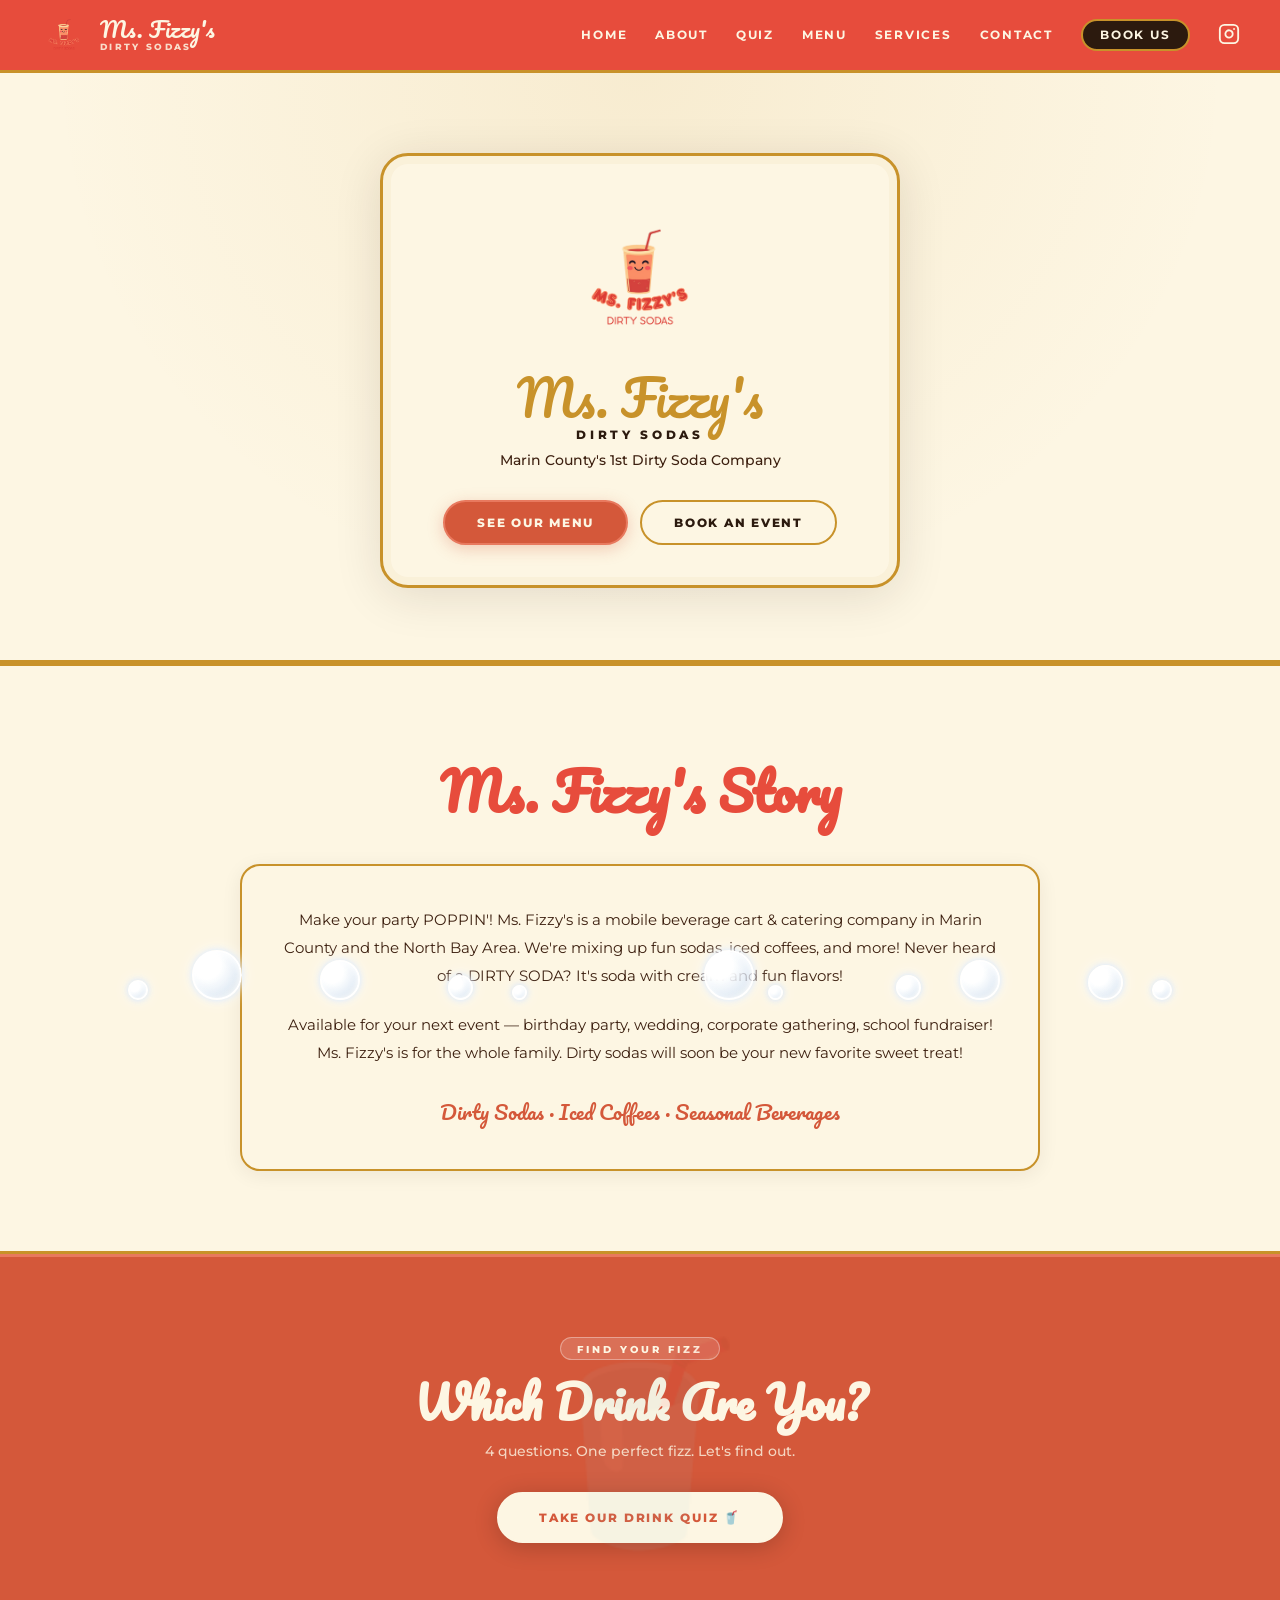
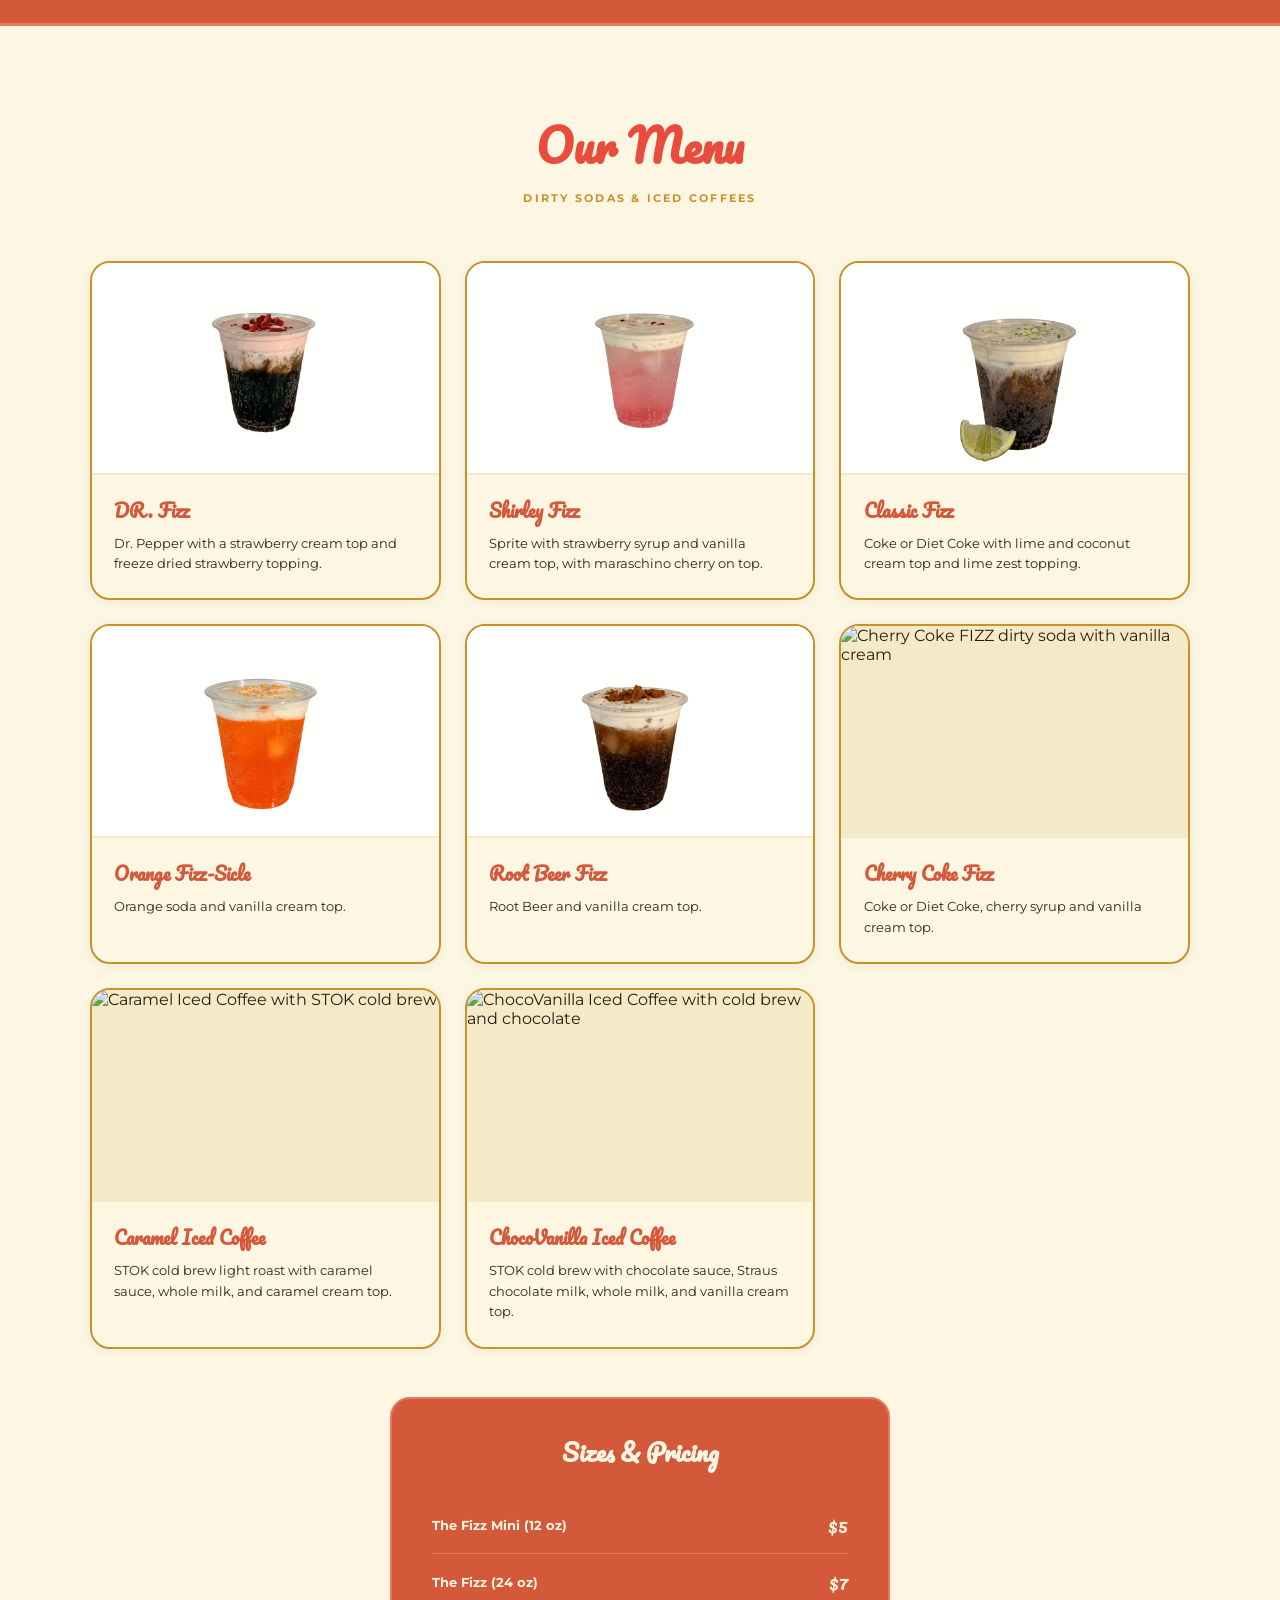
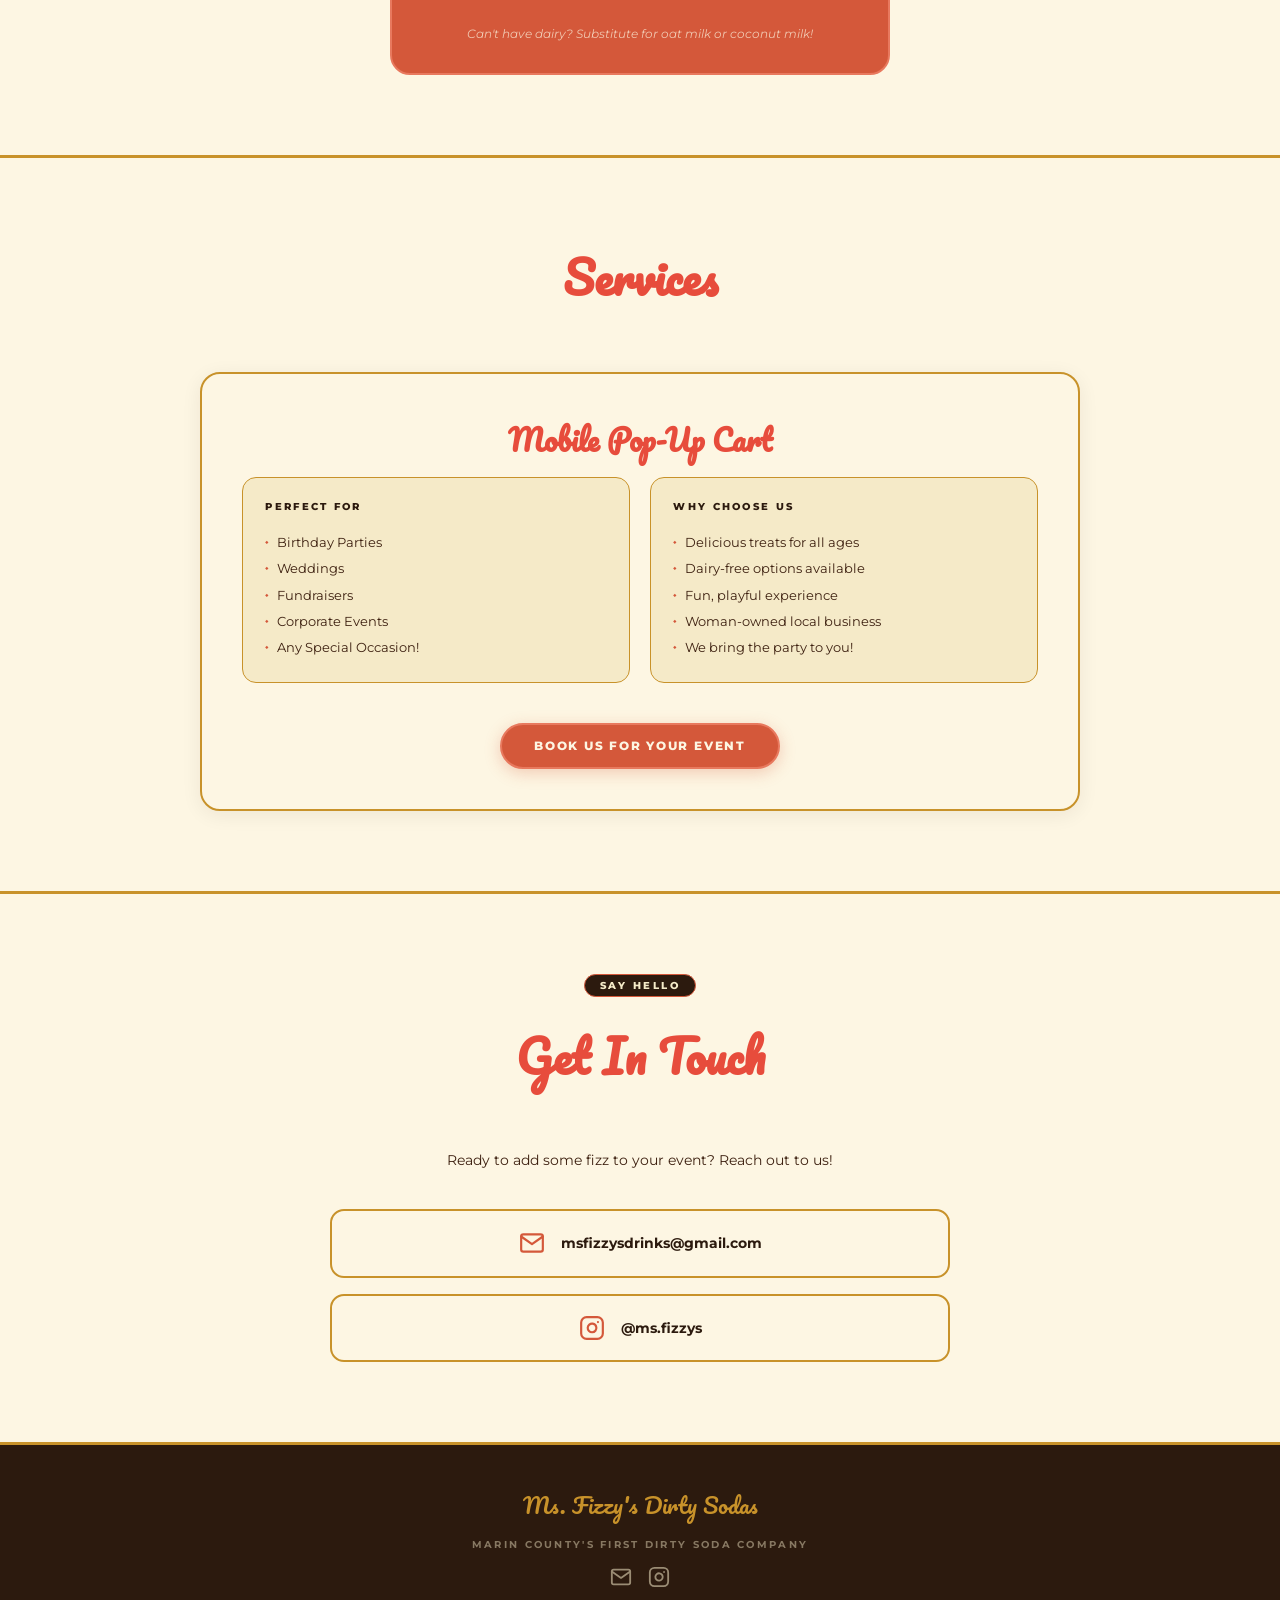
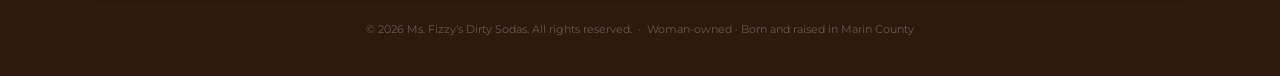
==== commit ab0d34f4: "Change DR. Fizz image format from PNG to WEBP" ====
--- a/index.html
+++ b/index.html
@@ -135,7 +135,7 @@
     </div>
     <div class="menu-grid">
         <div class="menu-card">
-            <div class="menu-card-img"><img src="dr-fizz.png" alt="DR. Fizz - Dr Pepper dirty soda with strawberry cream" width="400" height="210" loading="lazy"></div>
+            <div class="menu-card-img"><img src="dr-fizz.webp" alt="DR. Fizz - Dr Pepper dirty soda with strawberry cream" width="400" height="210" loading="lazy"></div>
             <div class="menu-card-body"><h3>DR. Fizz</h3><p>Dr. Pepper with a strawberry cream top and freeze dried strawberry topping.</p></div>
         </div>
         <div class="menu-card">
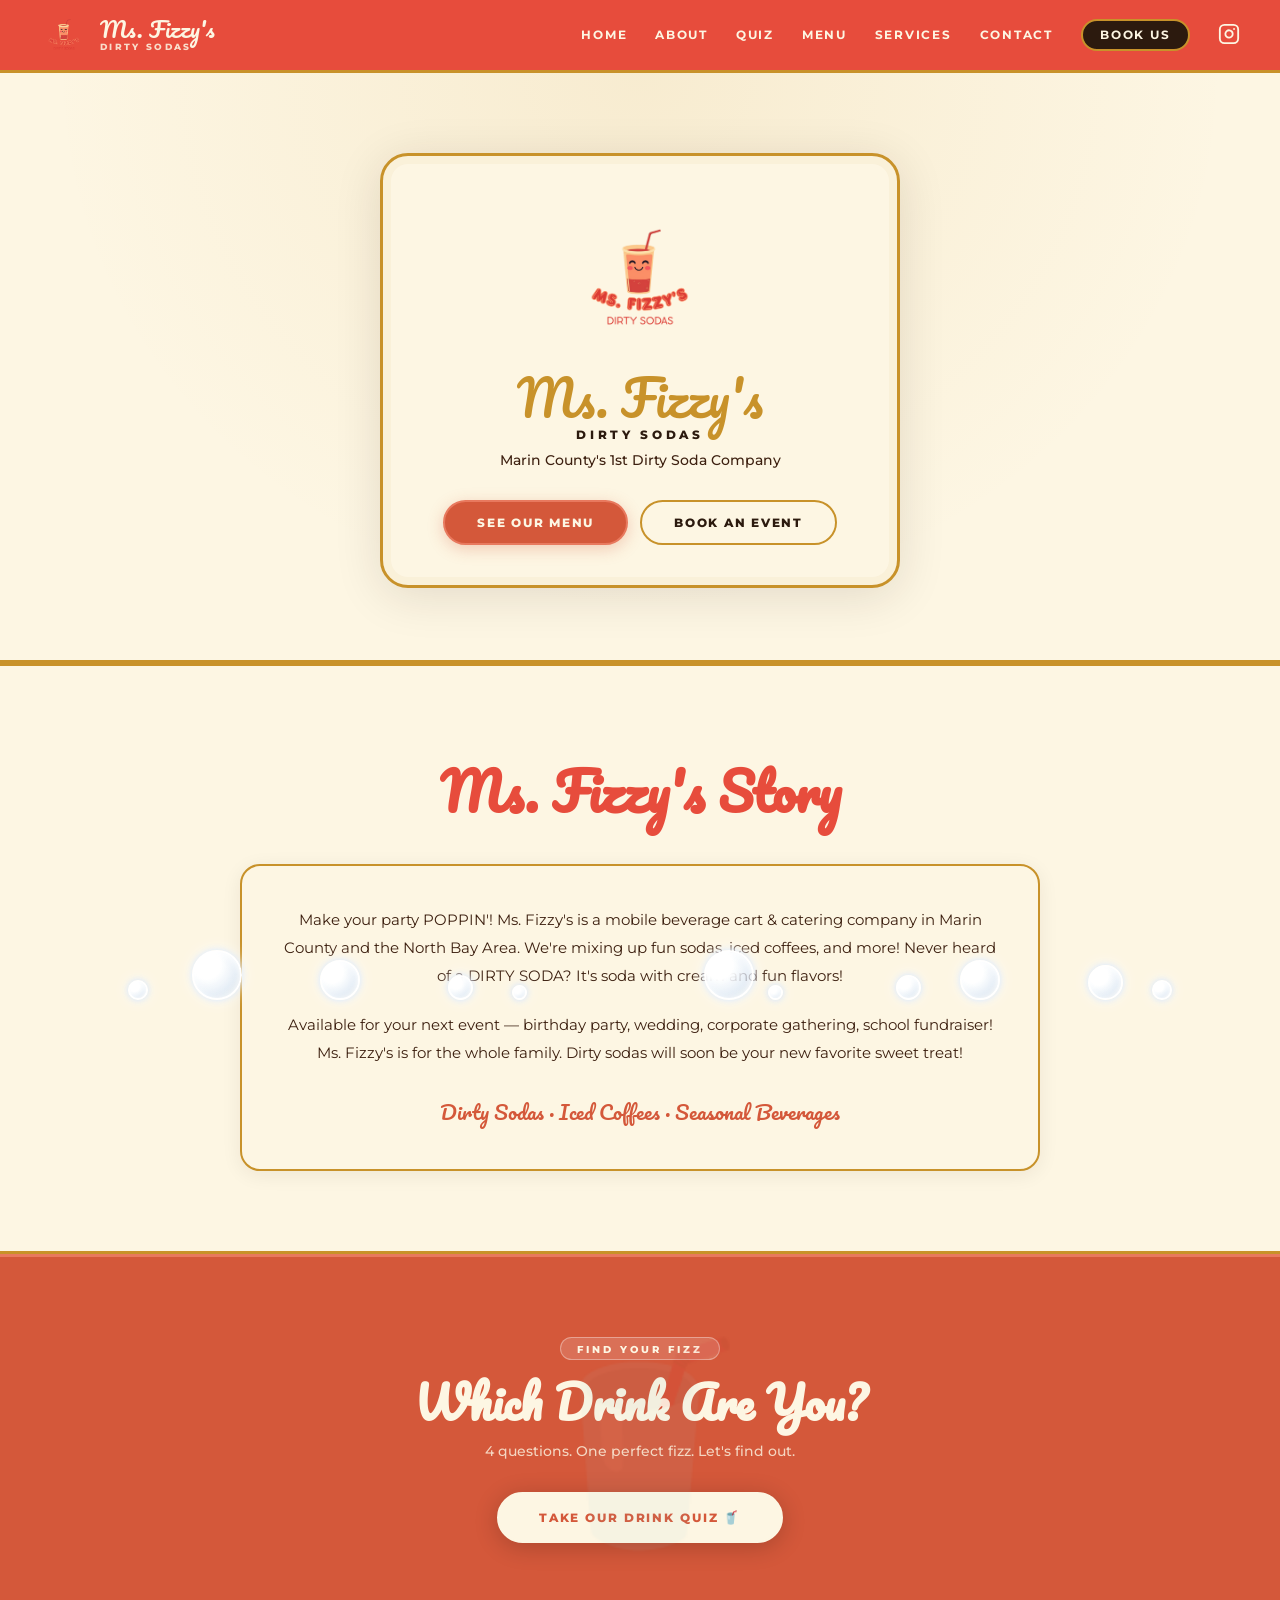
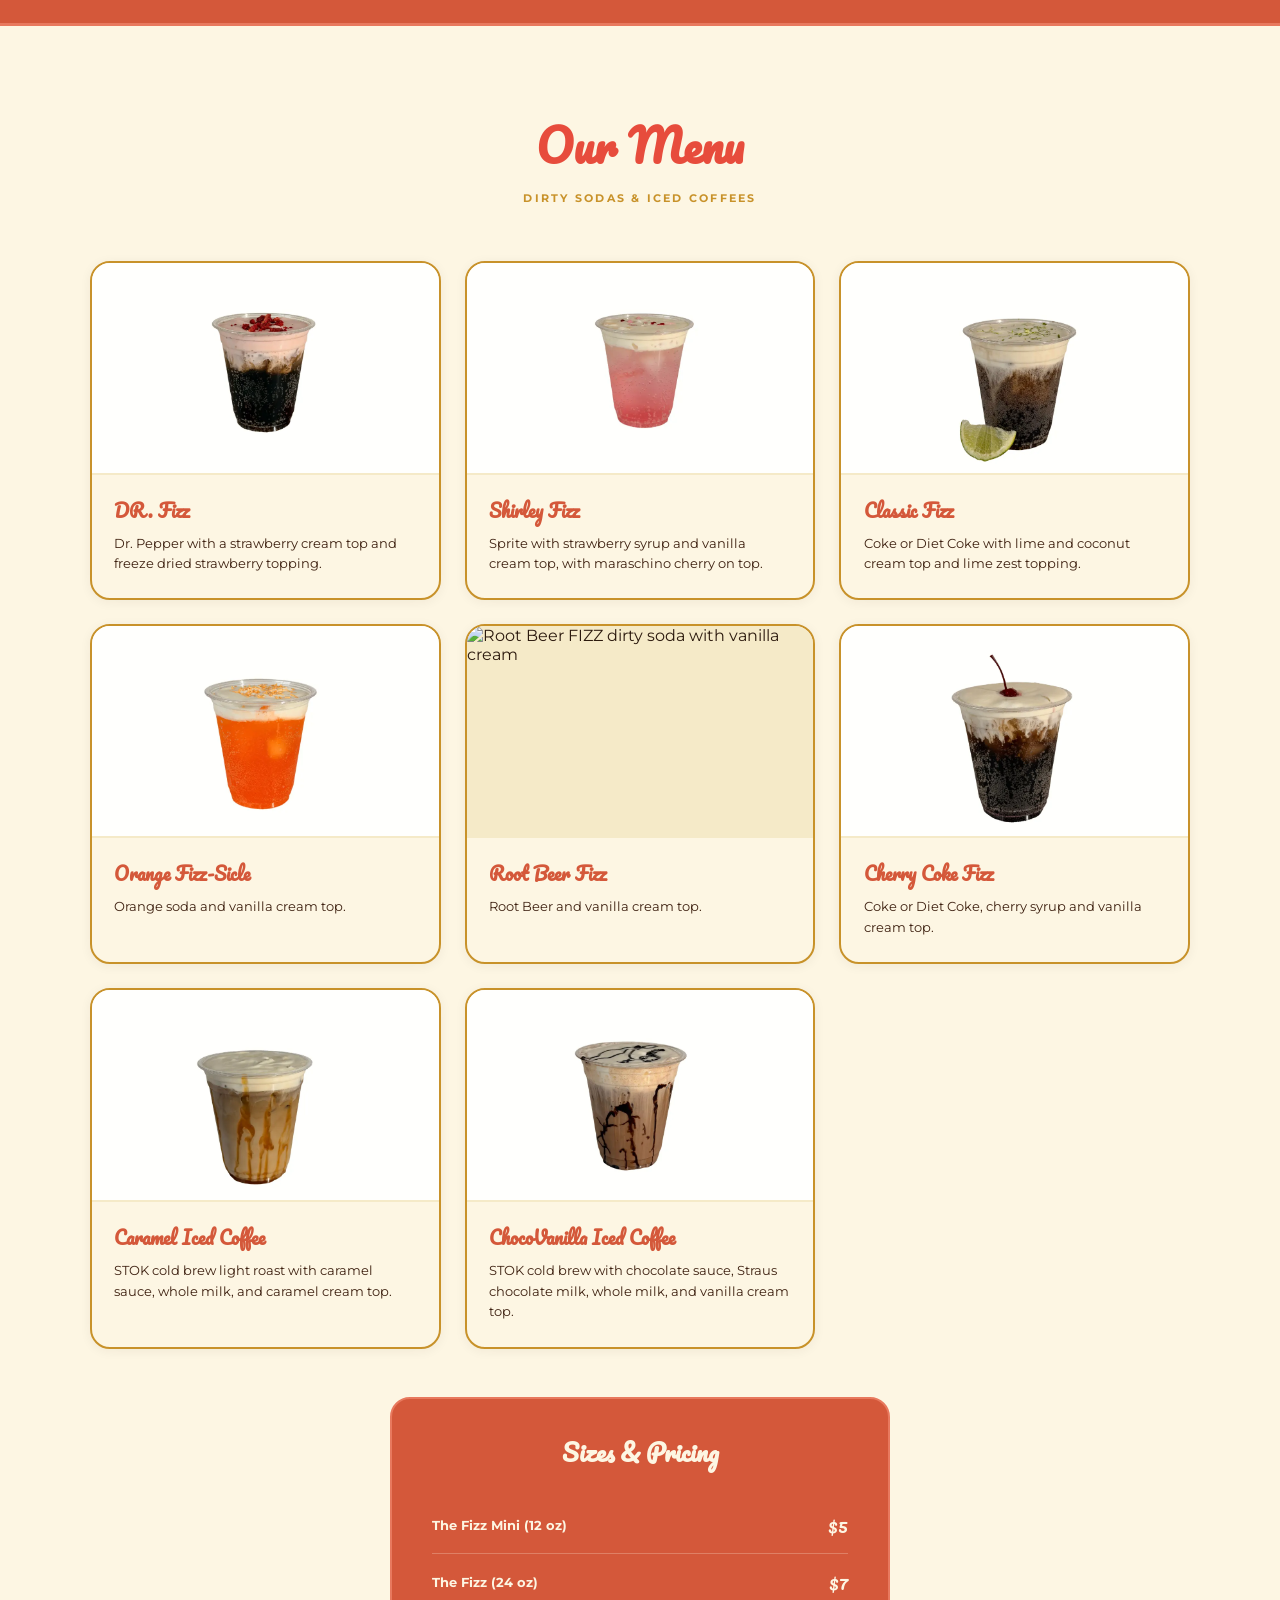
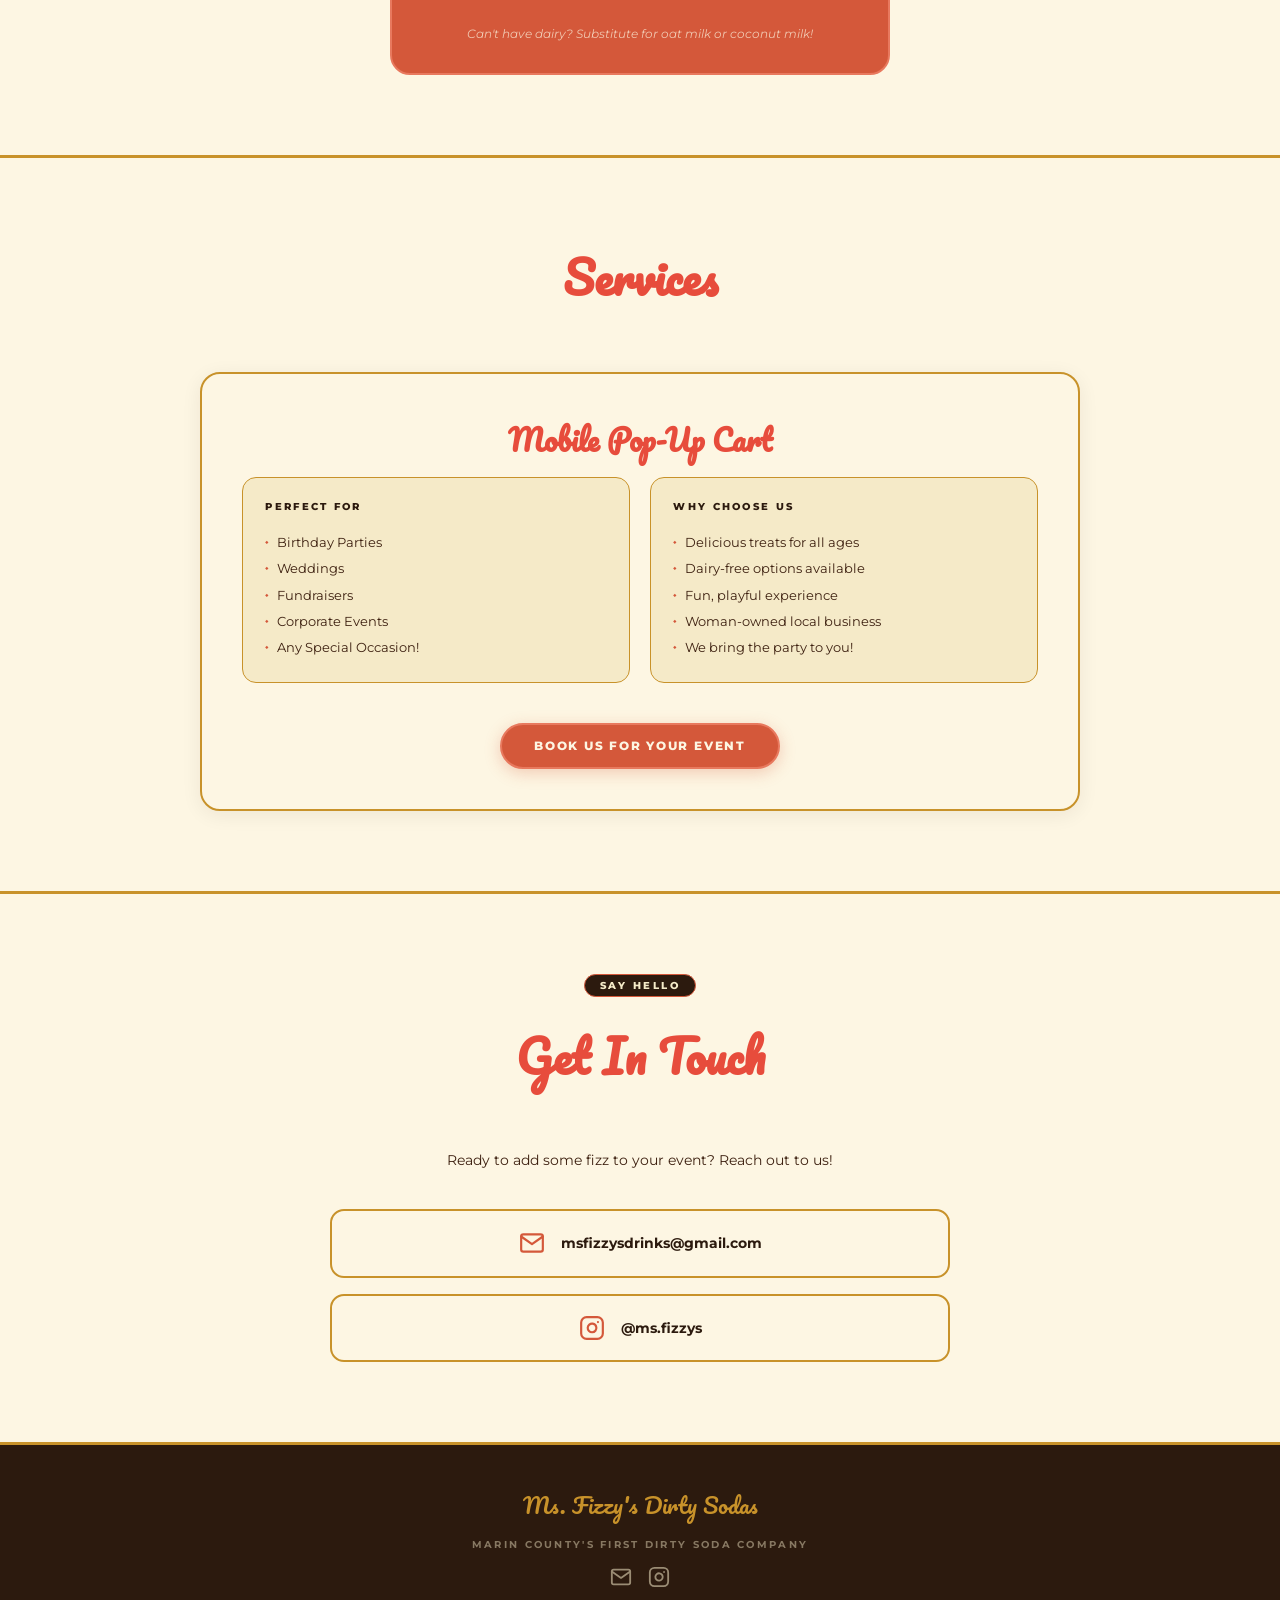
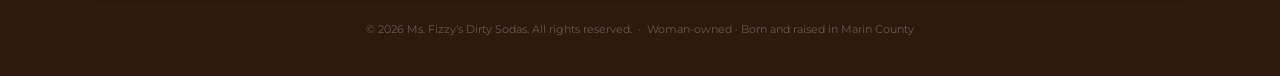
==== commit 486c1b7c: "Update image file extensions from .png to .webp" ====
--- a/index.html
+++ b/index.html
@@ -139,31 +139,31 @@
             <div class="menu-card-body"><h3>DR. Fizz</h3><p>Dr. Pepper with a strawberry cream top and freeze dried strawberry topping.</p></div>
         </div>
         <div class="menu-card">
-            <div class="menu-card-img"><img src="shirley-fizz.png" alt="Shirley Fizz - Sprite dirty soda with vanilla cream and cherry" width="400" height="210" loading="lazy"></div>
+            <div class="menu-card-img"><img src="shirley-fizz.webp" alt="Shirley Fizz - Sprite dirty soda with vanilla cream and cherry" width="400" height="210" loading="lazy"></div>
             <div class="menu-card-body"><h3>Shirley Fizz</h3><p>Sprite with strawberry syrup and vanilla cream top, with maraschino cherry on top.</p></div>
         </div>
         <div class="menu-card">
-            <div class="menu-card-img"><img src="classic-fizz.png" alt="Classic Fizz - Coke dirty soda with coconut cream and lime" width="400" height="210" loading="lazy"></div>
+            <div class="menu-card-img"><img src="classic-fizz.webp" alt="Classic Fizz - Coke dirty soda with coconut cream and lime" width="400" height="210" loading="lazy"></div>
             <div class="menu-card-body"><h3>Classic Fizz</h3><p>Coke or Diet Coke with lime and coconut cream top and lime zest topping.</p></div>
         </div>
         <div class="menu-card">
-            <div class="menu-card-img"><img src="orange-fizzsicle.png" alt="Orange FIZZ-Sicle dirty soda with vanilla cream" width="400" height="210" loading="lazy"></div>
+            <div class="menu-card-img"><img src="orange-fizzsicle.webp" alt="Orange FIZZ-Sicle dirty soda with vanilla cream" width="400" height="210" loading="lazy"></div>
             <div class="menu-card-body"><h3>Orange Fizz-Sicle</h3><p>Orange soda and vanilla cream top.</p></div>
         </div>
         <div class="menu-card">
-            <div class="menu-card-img"><img src="root-beer-fizz.png" alt="Root Beer FIZZ dirty soda with vanilla cream" width="400" height="210" loading="lazy"></div>
+            <div class="menu-card-img"><img src="root-beer-fizz.webp" alt="Root Beer FIZZ dirty soda with vanilla cream" width="400" height="210" loading="lazy"></div>
             <div class="menu-card-body"><h3>Root Beer Fizz</h3><p>Root Beer and vanilla cream top.</p></div>
         </div>
         <div class="menu-card">
-            <div class="menu-card-img"><img src="cherry-coke-fizz.png" alt="Cherry Coke FIZZ dirty soda with vanilla cream" width="400" height="210" loading="lazy"></div>
+            <div class="menu-card-img"><img src="cherry-coke-fizz.webp" alt="Cherry Coke FIZZ dirty soda with vanilla cream" width="400" height="210" loading="lazy"></div>
             <div class="menu-card-body"><h3>Cherry Coke Fizz</h3><p>Coke or Diet Coke, cherry syrup and vanilla cream top.</p></div>
         </div>
         <div class="menu-card">
-            <div class="menu-card-img"><img src="caramel-iced-coffee.png" alt="Caramel Iced Coffee with STOK cold brew" width="400" height="210" loading="lazy"></div>
+            <div class="menu-card-img"><img src="caramel-iced-coffee.webp" alt="Caramel Iced Coffee with STOK cold brew" width="400" height="210" loading="lazy"></div>
             <div class="menu-card-body"><h3>Caramel Iced Coffee</h3><p>STOK cold brew light roast with caramel sauce, whole milk, and caramel cream top.</p></div>
         </div>
         <div class="menu-card">
-            <div class="menu-card-img"><img src="chocovanilla-iced-coffee.png" alt="ChocoVanilla Iced Coffee with cold brew and chocolate" width="400" height="210" loading="lazy"></div>
+            <div class="menu-card-img"><img src="chocovanilla-iced-coffee.webp" alt="ChocoVanilla Iced Coffee with cold brew and chocolate" width="400" height="210" loading="lazy"></div>
             <div class="menu-card-body"><h3>ChocoVanilla Iced Coffee</h3><p>STOK cold brew with chocolate sauce, Straus chocolate milk, whole milk, and vanilla cream top.</p></div>
         </div>
     </div>
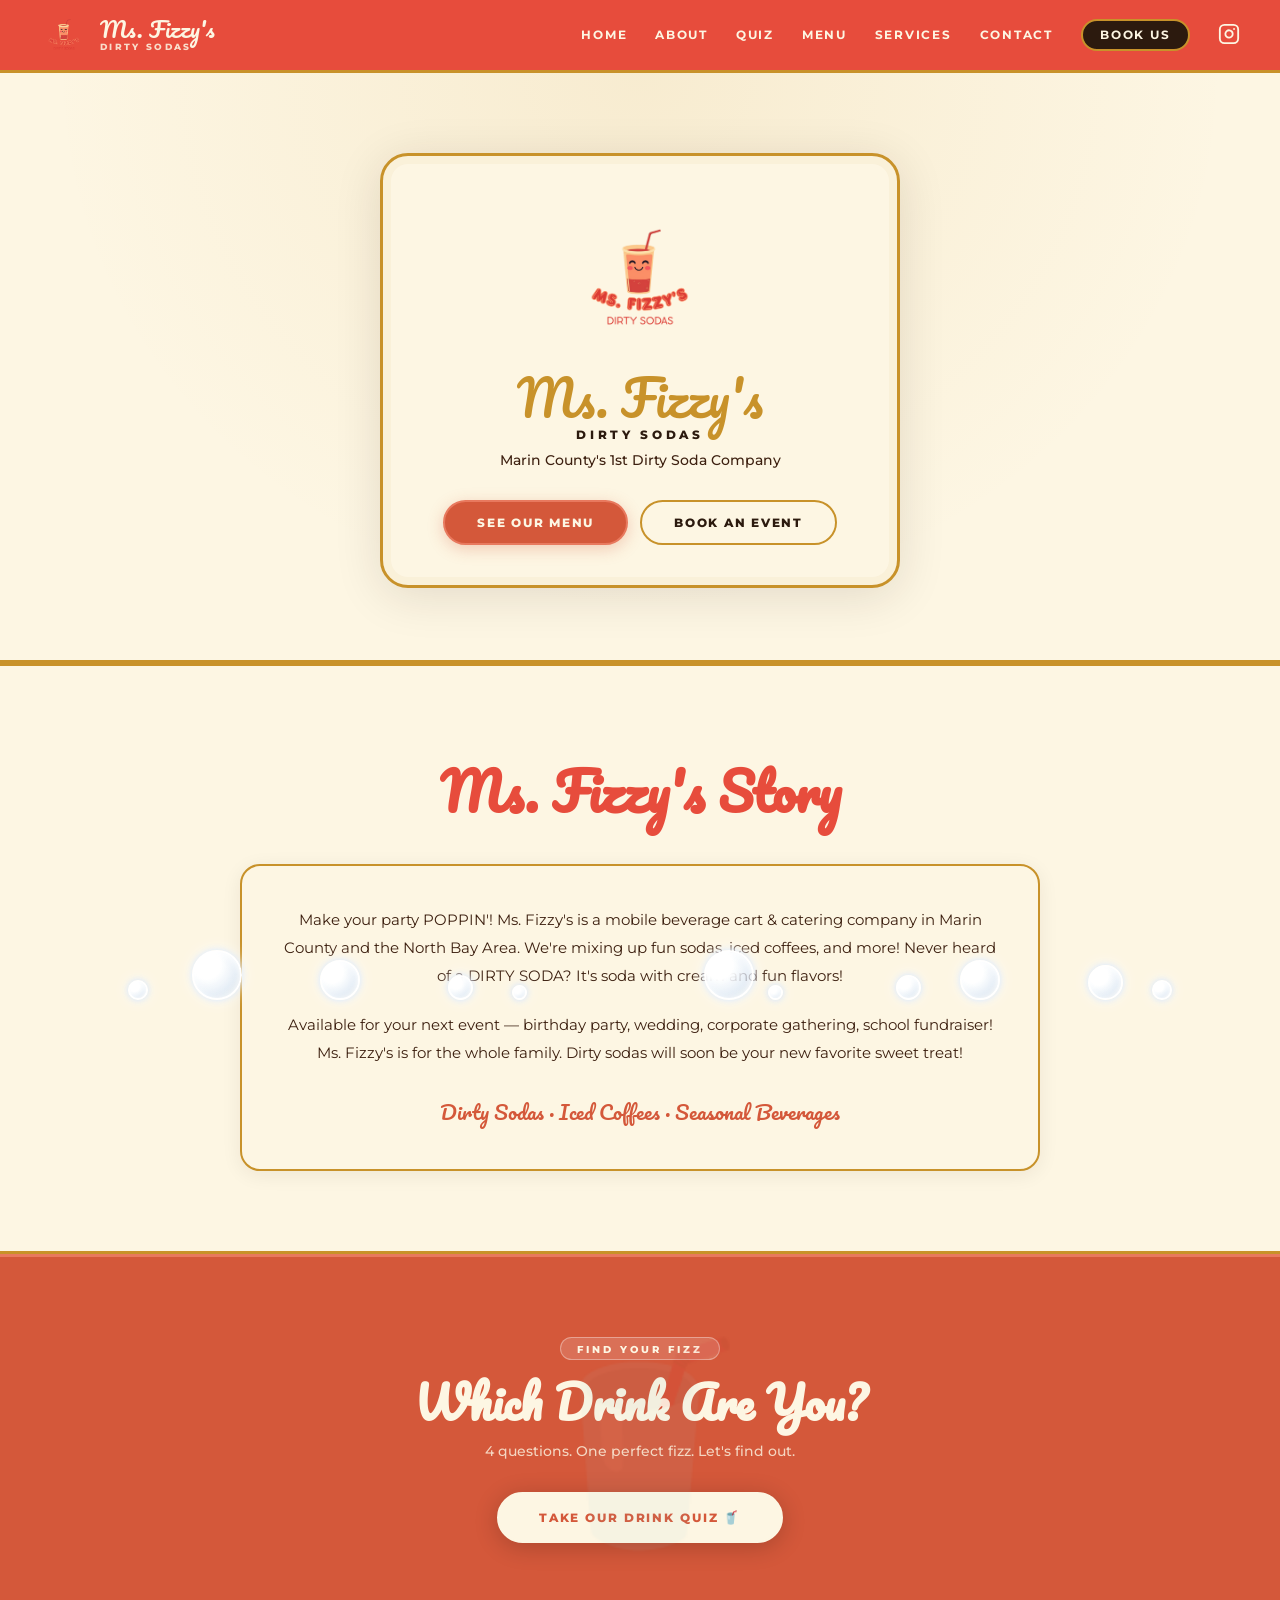
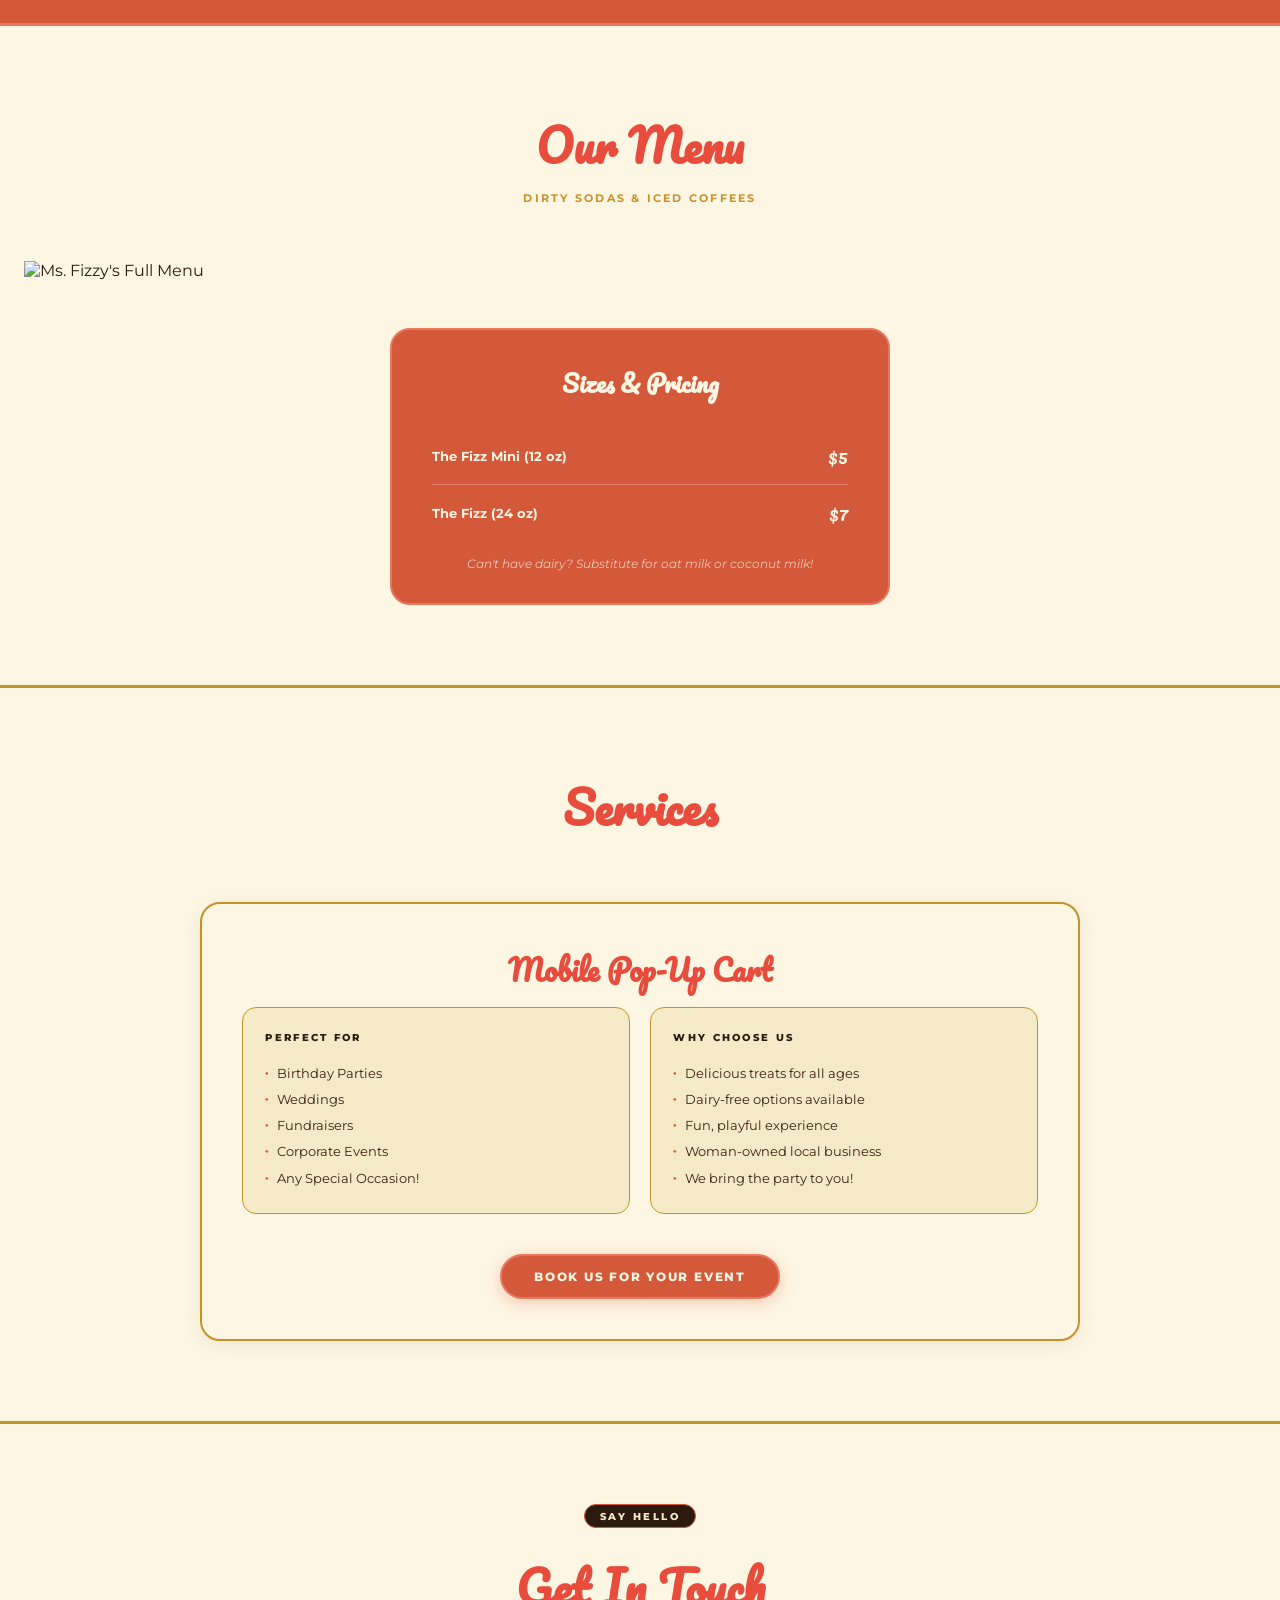
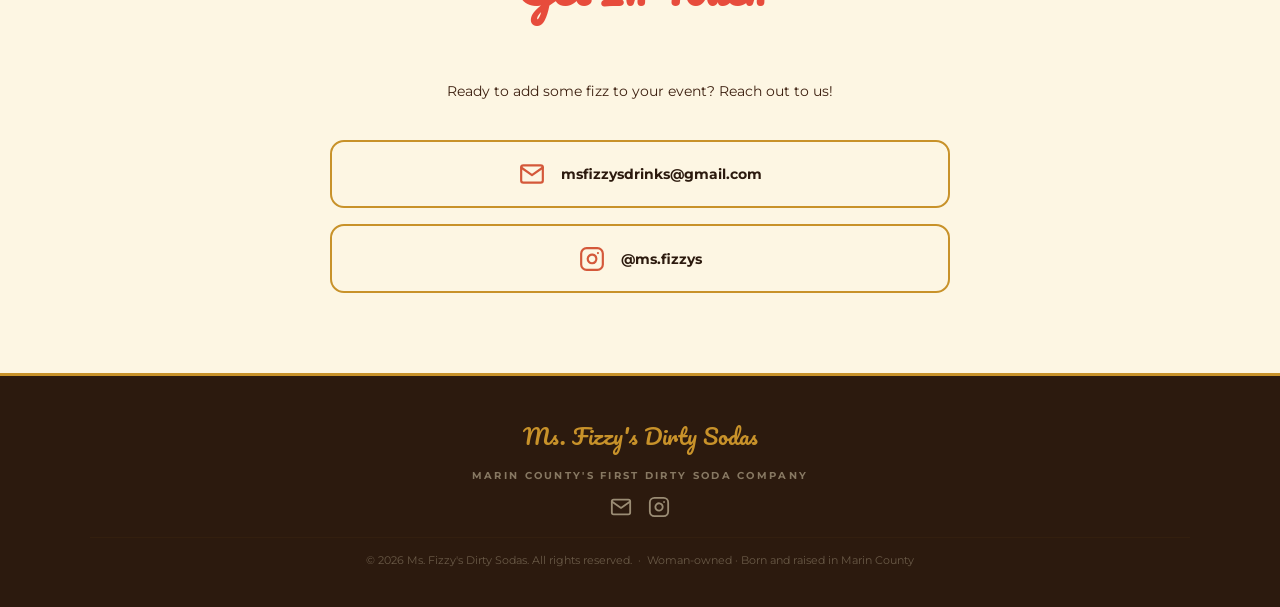
==== commit 94812ec0: "Remove menu cards and add menu image" ====
--- a/index.html
+++ b/index.html
@@ -133,39 +133,8 @@
         <h2>Our Menu</h2>
         <p>Dirty Sodas &amp; Iced Coffees</p>
     </div>
-    <div class="menu-grid">
-        <div class="menu-card">
-            <div class="menu-card-img"><img src="dr-fizz.webp" alt="DR. Fizz - Dr Pepper dirty soda with strawberry cream" width="400" height="210" loading="lazy"></div>
-            <div class="menu-card-body"><h3>DR. Fizz</h3><p>Dr. Pepper with a strawberry cream top and freeze dried strawberry topping.</p></div>
-        </div>
-        <div class="menu-card">
-            <div class="menu-card-img"><img src="shirley-fizz.webp" alt="Shirley Fizz - Sprite dirty soda with vanilla cream and cherry" width="400" height="210" loading="lazy"></div>
-            <div class="menu-card-body"><h3>Shirley Fizz</h3><p>Sprite with strawberry syrup and vanilla cream top, with maraschino cherry on top.</p></div>
-        </div>
-        <div class="menu-card">
-            <div class="menu-card-img"><img src="classic-fizz.webp" alt="Classic Fizz - Coke dirty soda with coconut cream and lime" width="400" height="210" loading="lazy"></div>
-            <div class="menu-card-body"><h3>Classic Fizz</h3><p>Coke or Diet Coke with lime and coconut cream top and lime zest topping.</p></div>
-        </div>
-        <div class="menu-card">
-            <div class="menu-card-img"><img src="orange-fizzsicle.webp" alt="Orange FIZZ-Sicle dirty soda with vanilla cream" width="400" height="210" loading="lazy"></div>
-            <div class="menu-card-body"><h3>Orange Fizz-Sicle</h3><p>Orange soda and vanilla cream top.</p></div>
-        </div>
-        <div class="menu-card">
-            <div class="menu-card-img"><img src="root-beer-fizz.webp" alt="Root Beer FIZZ dirty soda with vanilla cream" width="400" height="210" loading="lazy"></div>
-            <div class="menu-card-body"><h3>Root Beer Fizz</h3><p>Root Beer and vanilla cream top.</p></div>
-        </div>
-        <div class="menu-card">
-            <div class="menu-card-img"><img src="cherry-coke-fizz.webp" alt="Cherry Coke FIZZ dirty soda with vanilla cream" width="400" height="210" loading="lazy"></div>
-            <div class="menu-card-body"><h3>Cherry Coke Fizz</h3><p>Coke or Diet Coke, cherry syrup and vanilla cream top.</p></div>
-        </div>
-        <div class="menu-card">
-            <div class="menu-card-img"><img src="caramel-iced-coffee.webp" alt="Caramel Iced Coffee with STOK cold brew" width="400" height="210" loading="lazy"></div>
-            <div class="menu-card-body"><h3>Caramel Iced Coffee</h3><p>STOK cold brew light roast with caramel sauce, whole milk, and caramel cream top.</p></div>
-        </div>
-        <div class="menu-card">
-            <div class="menu-card-img"><img src="chocovanilla-iced-coffee.webp" alt="ChocoVanilla Iced Coffee with cold brew and chocolate" width="400" height="210" loading="lazy"></div>
-            <div class="menu-card-body"><h3>ChocoVanilla Iced Coffee</h3><p>STOK cold brew with chocolate sauce, Straus chocolate milk, whole milk, and vanilla cream top.</p></div>
-        </div>
+    <div class="menu-image-wrap">
+        <img src="menu.png" alt="Ms. Fizzy's Full Menu" class="menu-image" loading="lazy">
     </div>
     <div class="pricing">
         <h3>Sizes &amp; Pricing</h3>
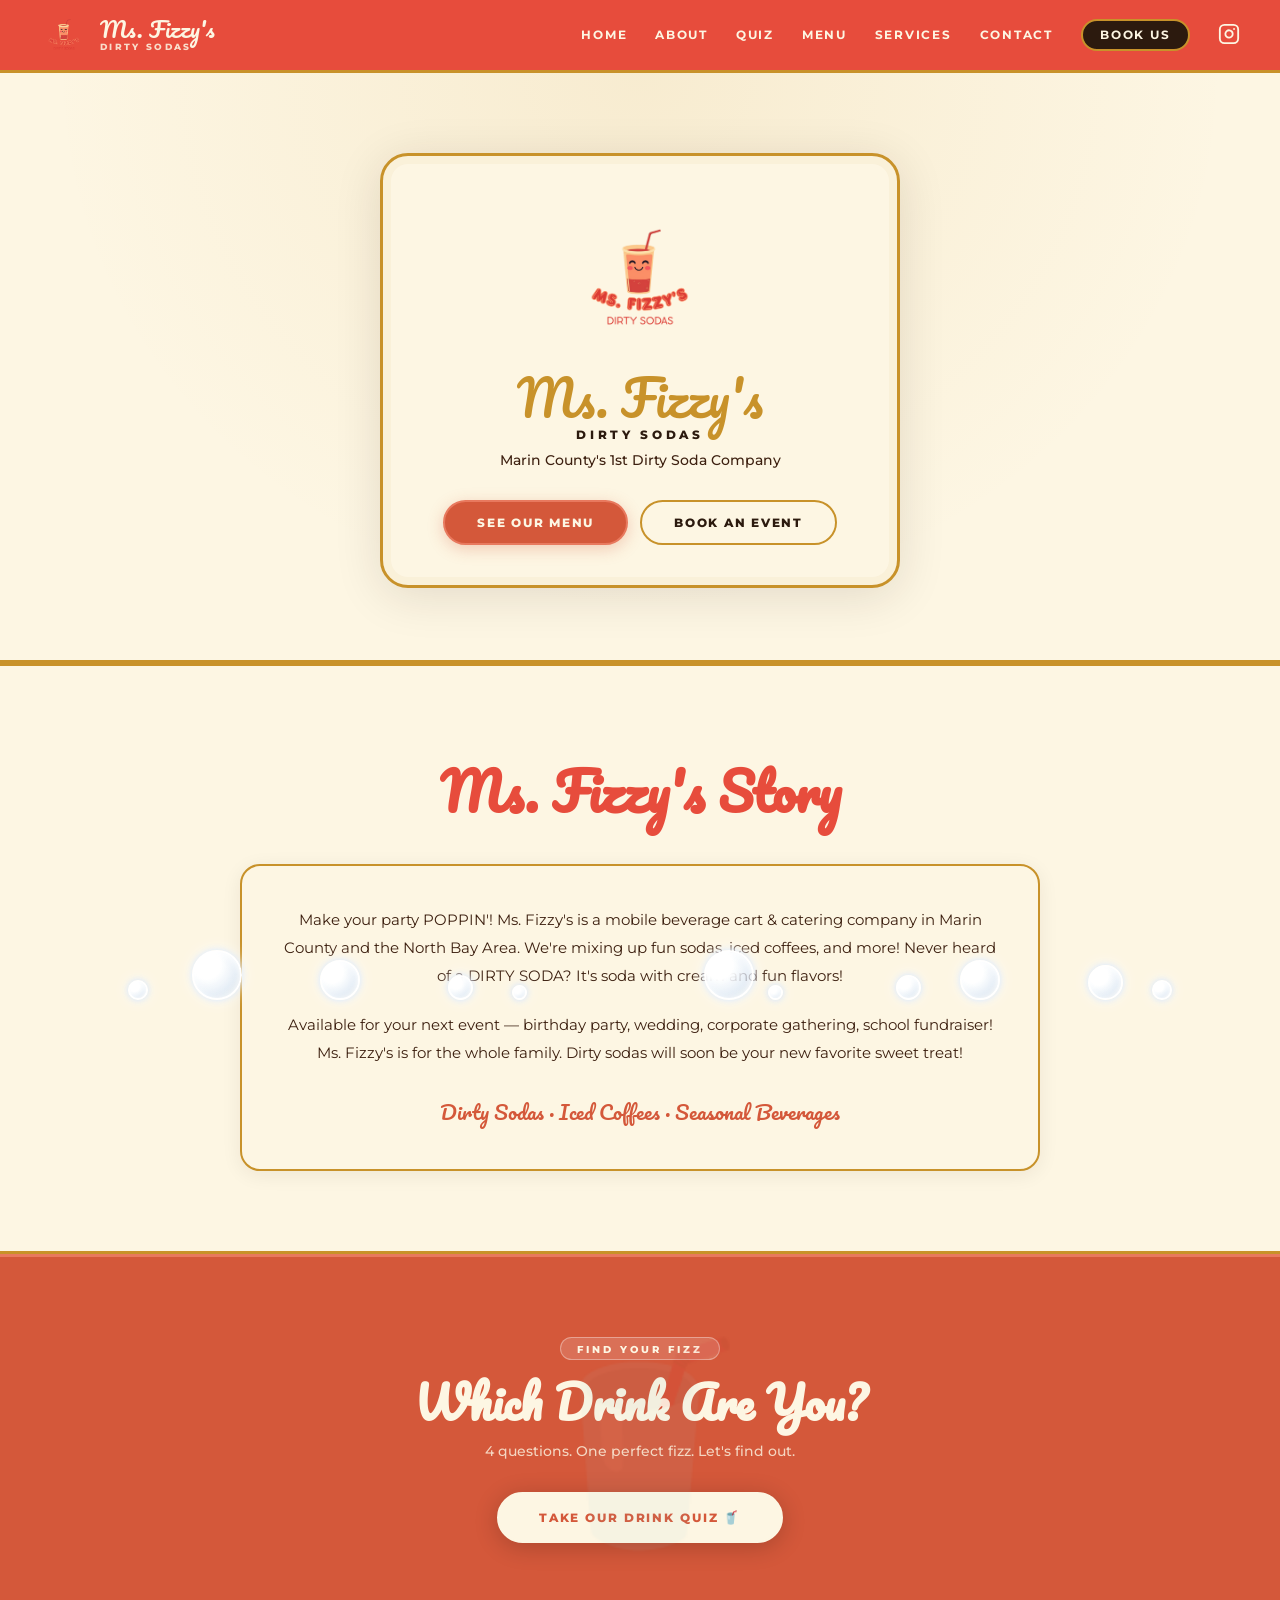
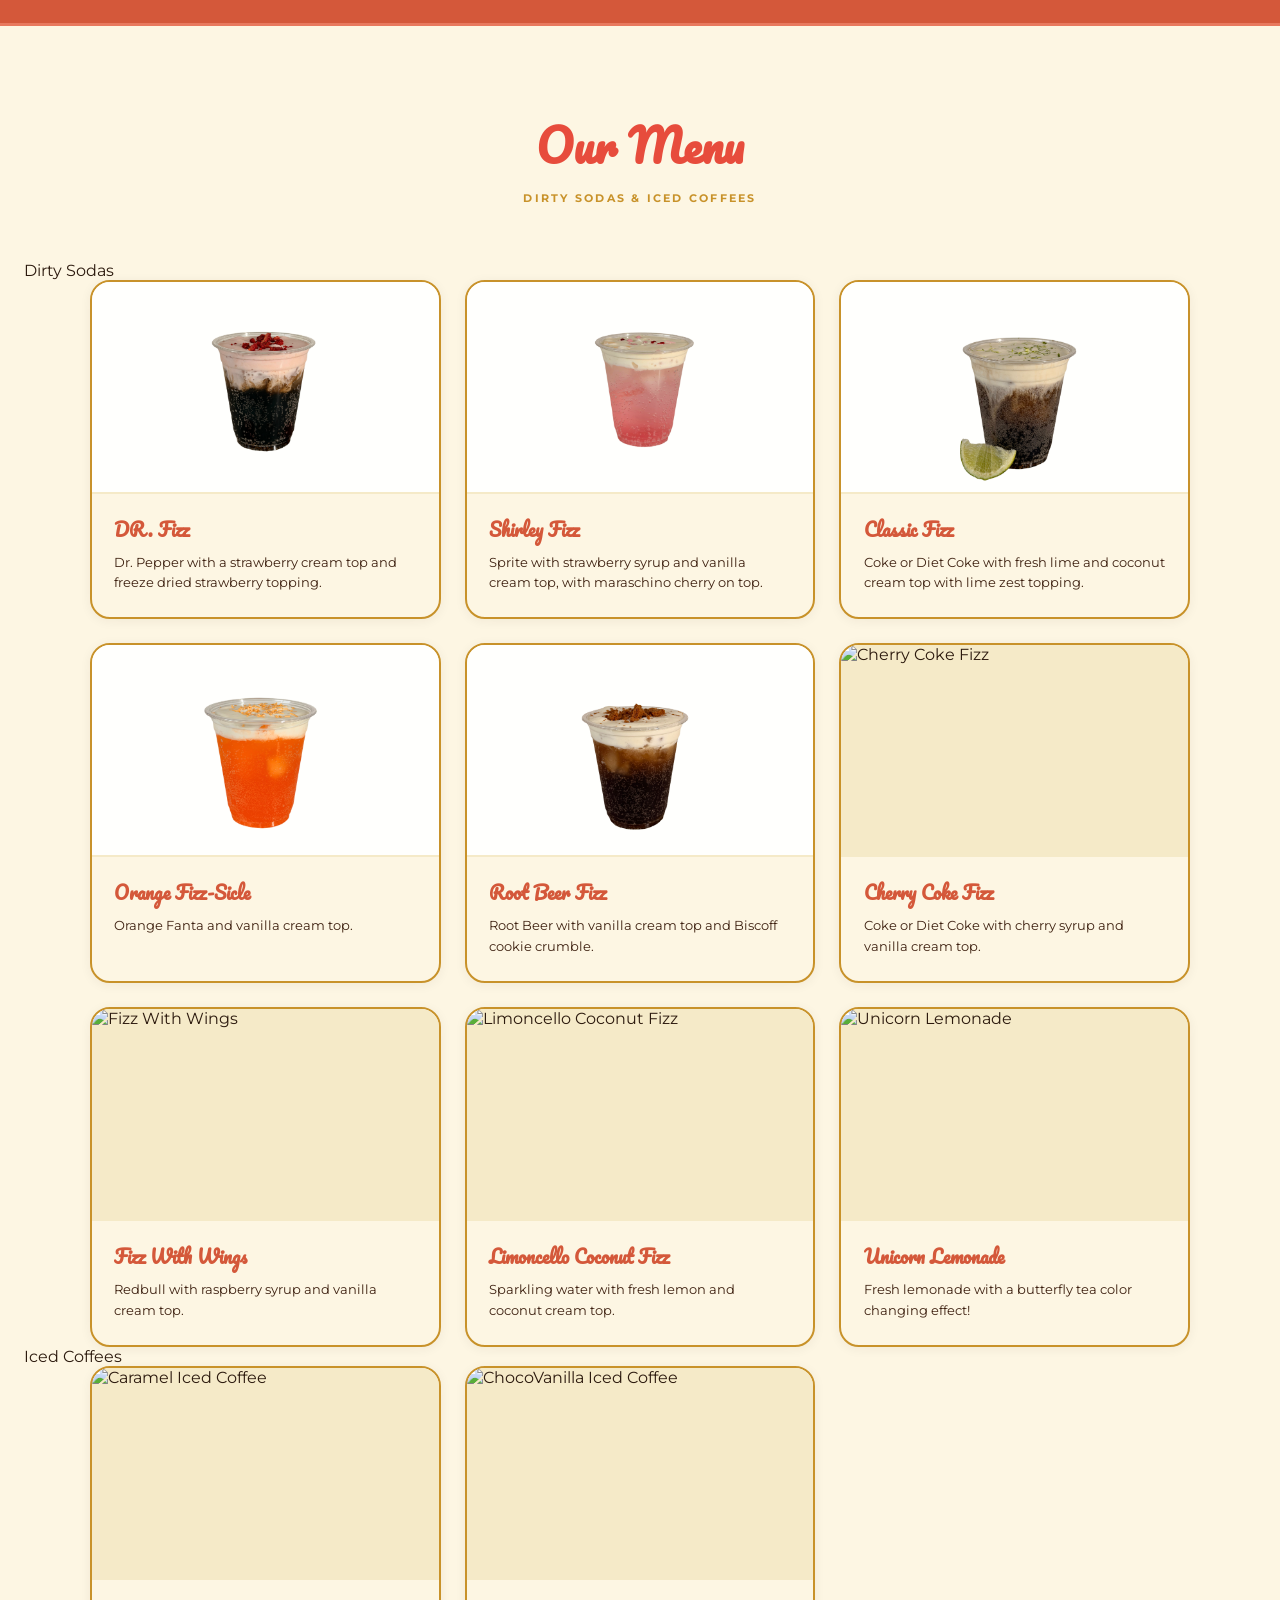
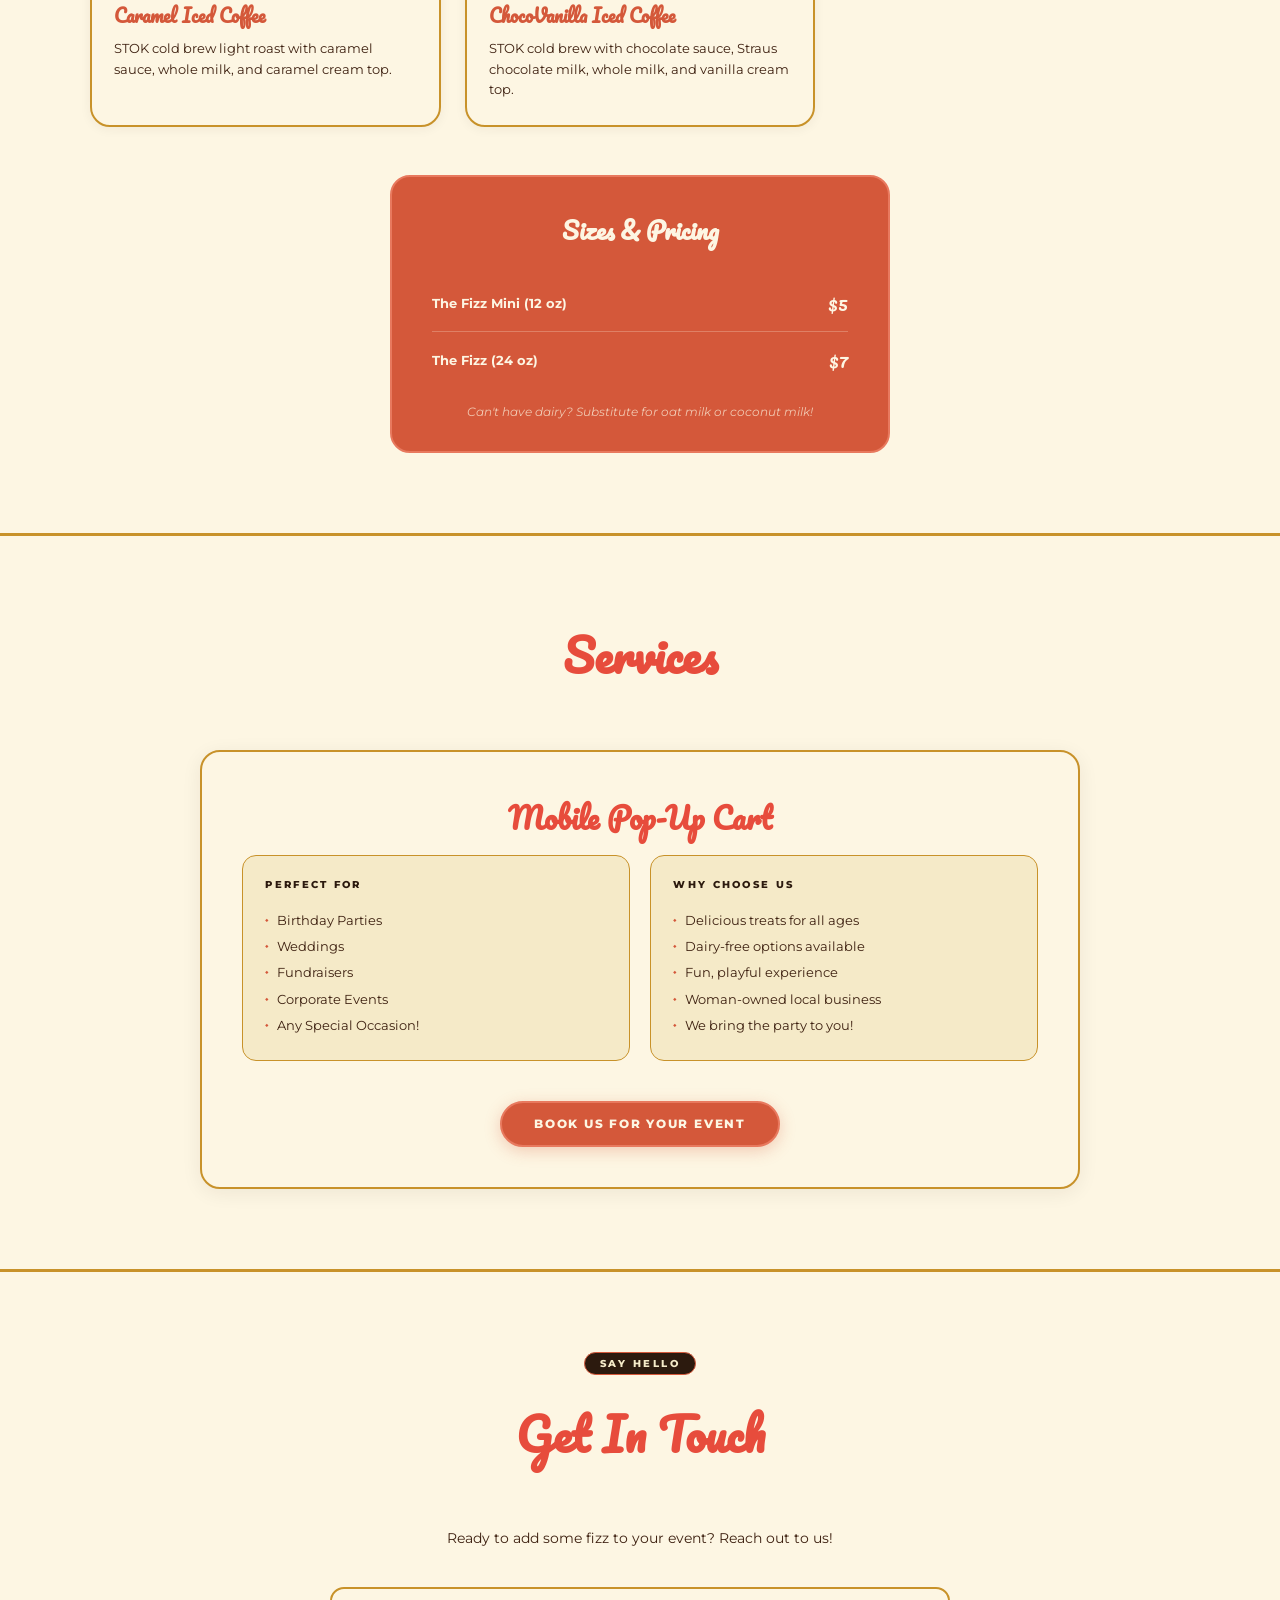
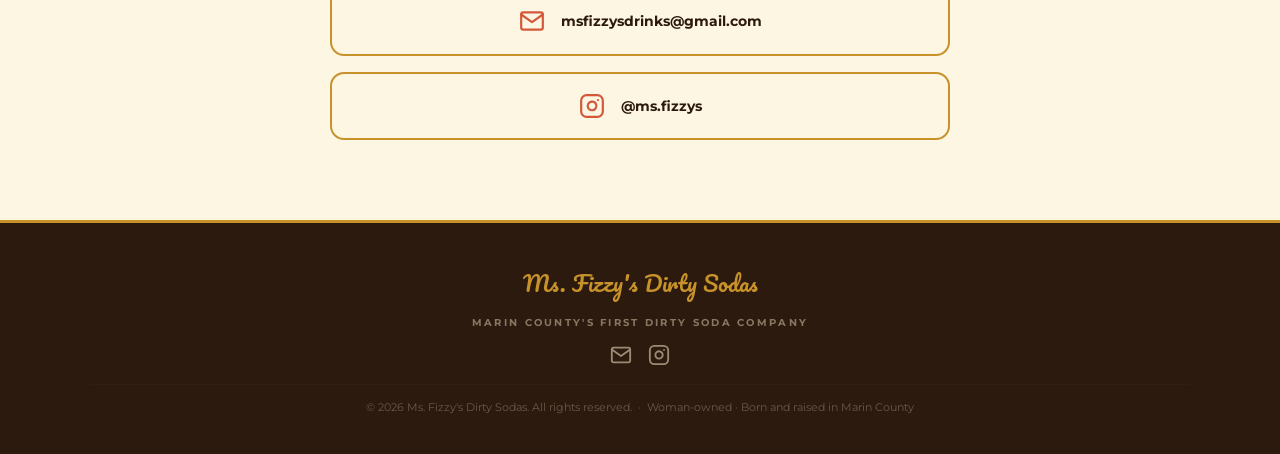
==== commit c3cd76b0: "Update index.html" ====
--- a/index.html
+++ b/index.html
@@ -133,9 +133,95 @@
         <h2>Our Menu</h2>
         <p>Dirty Sodas &amp; Iced Coffees</p>
     </div>
-    <div class="menu-image-wrap">
-        <img src="menu.png" alt="Ms. Fizzy's Full Menu" class="menu-image" loading="lazy">
-    </div>
+
+    <!-- DIRTY SODAS -->
+    <div class="menu-category-label">Dirty Sodas</div>
+    <div class="menu-grid">
+        <div class="menu-card">
+            <div class="menu-card-img"><img src="dr-fizz.png" alt="DR. Fizz" width="400" height="300" loading="lazy"></div>
+            <div class="menu-card-body">
+                <h3>DR. Fizz</h3>
+                <p>Dr. Pepper with a strawberry cream top and freeze dried strawberry topping.</p>
+            </div>
+        </div>
+        <div class="menu-card">
+            <div class="menu-card-img"><img src="shirley-fizz.png" alt="Shirley Fizz" width="400" height="300" loading="lazy"></div>
+            <div class="menu-card-body">
+                <h3>Shirley Fizz</h3>
+                <p>Sprite with strawberry syrup and vanilla cream top, with maraschino cherry on top.</p>
+            </div>
+        </div>
+        <div class="menu-card">
+            <div class="menu-card-img"><img src="classic-fizz.png" alt="Classic Fizz" width="400" height="300" loading="lazy"></div>
+            <div class="menu-card-body">
+                <h3>Classic Fizz</h3>
+                <p>Coke or Diet Coke with fresh lime and coconut cream top with lime zest topping.</p>
+            </div>
+        </div>
+        <div class="menu-card">
+            <div class="menu-card-img"><img src="orange-fizzsicle.png" alt="Orange Fizz-Sicle" width="400" height="300" loading="lazy"></div>
+            <div class="menu-card-body">
+                <h3>Orange Fizz-Sicle</h3>
+                <p>Orange Fanta and vanilla cream top.</p>
+            </div>
+        </div>
+        <div class="menu-card">
+            <div class="menu-card-img"><img src="root-beer-fizz.png" alt="Root Beer Fizz" width="400" height="300" loading="lazy"></div>
+            <div class="menu-card-body">
+                <h3>Root Beer Fizz</h3>
+                <p>Root Beer with vanilla cream top and Biscoff cookie crumble.</p>
+            </div>
+        </div>
+        <div class="menu-card">
+            <div class="menu-card-img"><img src="cherry-coke-fizz.png" alt="Cherry Coke Fizz" width="400" height="300" loading="lazy"></div>
+            <div class="menu-card-body">
+                <h3>Cherry Coke Fizz</h3>
+                <p>Coke or Diet Coke with cherry syrup and vanilla cream top.</p>
+            </div>
+        </div>
+        <div class="menu-card">
+            <div class="menu-card-img"><img src="fizz-with-wings.png" alt="Fizz With Wings" width="400" height="300" loading="lazy"></div>
+            <div class="menu-card-body">
+                <h3>Fizz With Wings</h3>
+                <p>Redbull with raspberry syrup and vanilla cream top.</p>
+            </div>
+        </div>
+        <div class="menu-card">
+            <div class="menu-card-img"><img src="limoncello-coconut-fizz.png" alt="Limoncello Coconut Fizz" width="400" height="300" loading="lazy"></div>
+            <div class="menu-card-body">
+                <h3>Limoncello Coconut Fizz</h3>
+                <p>Sparkling water with fresh lemon and coconut cream top.</p>
+            </div>
+        </div>
+        <div class="menu-card">
+            <div class="menu-card-img"><img src="unicorn-lemonade.png" alt="Unicorn Lemonade" width="400" height="300" loading="lazy"></div>
+            <div class="menu-card-body">
+                <h3>Unicorn Lemonade</h3>
+                <p>Fresh lemonade with a butterfly tea color changing effect!</p>
+            </div>
+        </div>
+    </div>
+
+    <!-- ICED COFFEES -->
+    <div class="menu-category-label">Iced Coffees</div>
+    <div class="menu-grid">
+        <div class="menu-card">
+            <div class="menu-card-img"><img src="caramel-iced-coffee.png" alt="Caramel Iced Coffee" width="400" height="300" loading="lazy"></div>
+            <div class="menu-card-body">
+                <h3>Caramel Iced Coffee</h3>
+                <p>STOK cold brew light roast with caramel sauce, whole milk, and caramel cream top.</p>
+            </div>
+        </div>
+        <div class="menu-card">
+            <div class="menu-card-img"><img src="chocovanilla-iced-coffee.png" alt="ChocoVanilla Iced Coffee" width="400" height="300" loading="lazy"></div>
+            <div class="menu-card-body">
+                <h3>ChocoVanilla Iced Coffee</h3>
+                <p>STOK cold brew with chocolate sauce, Straus chocolate milk, whole milk, and vanilla cream top.</p>
+            </div>
+        </div>
+    </div>
+
+    <!-- PRICING -->
     <div class="pricing">
         <h3>Sizes &amp; Pricing</h3>
         <div class="pricing-row"><span>The Fizz Mini (12 oz)</span><span>$5</span></div>
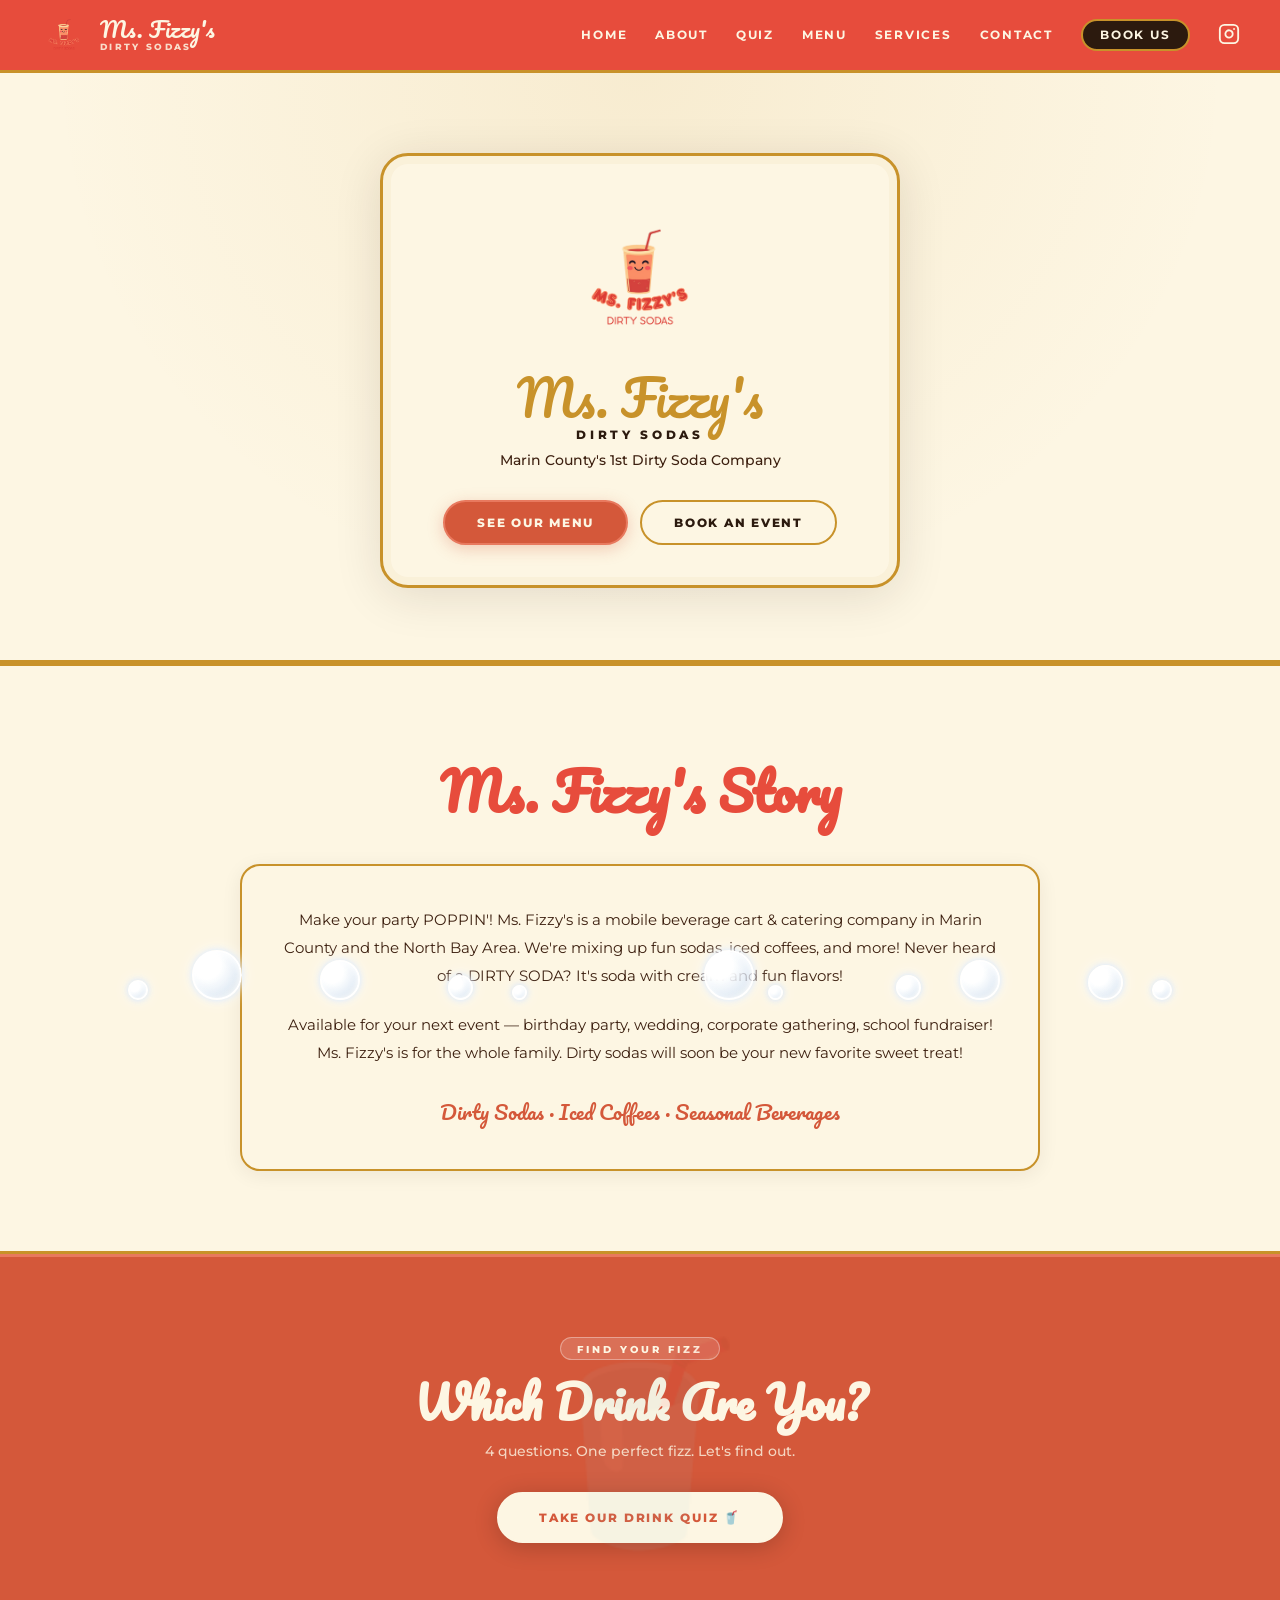
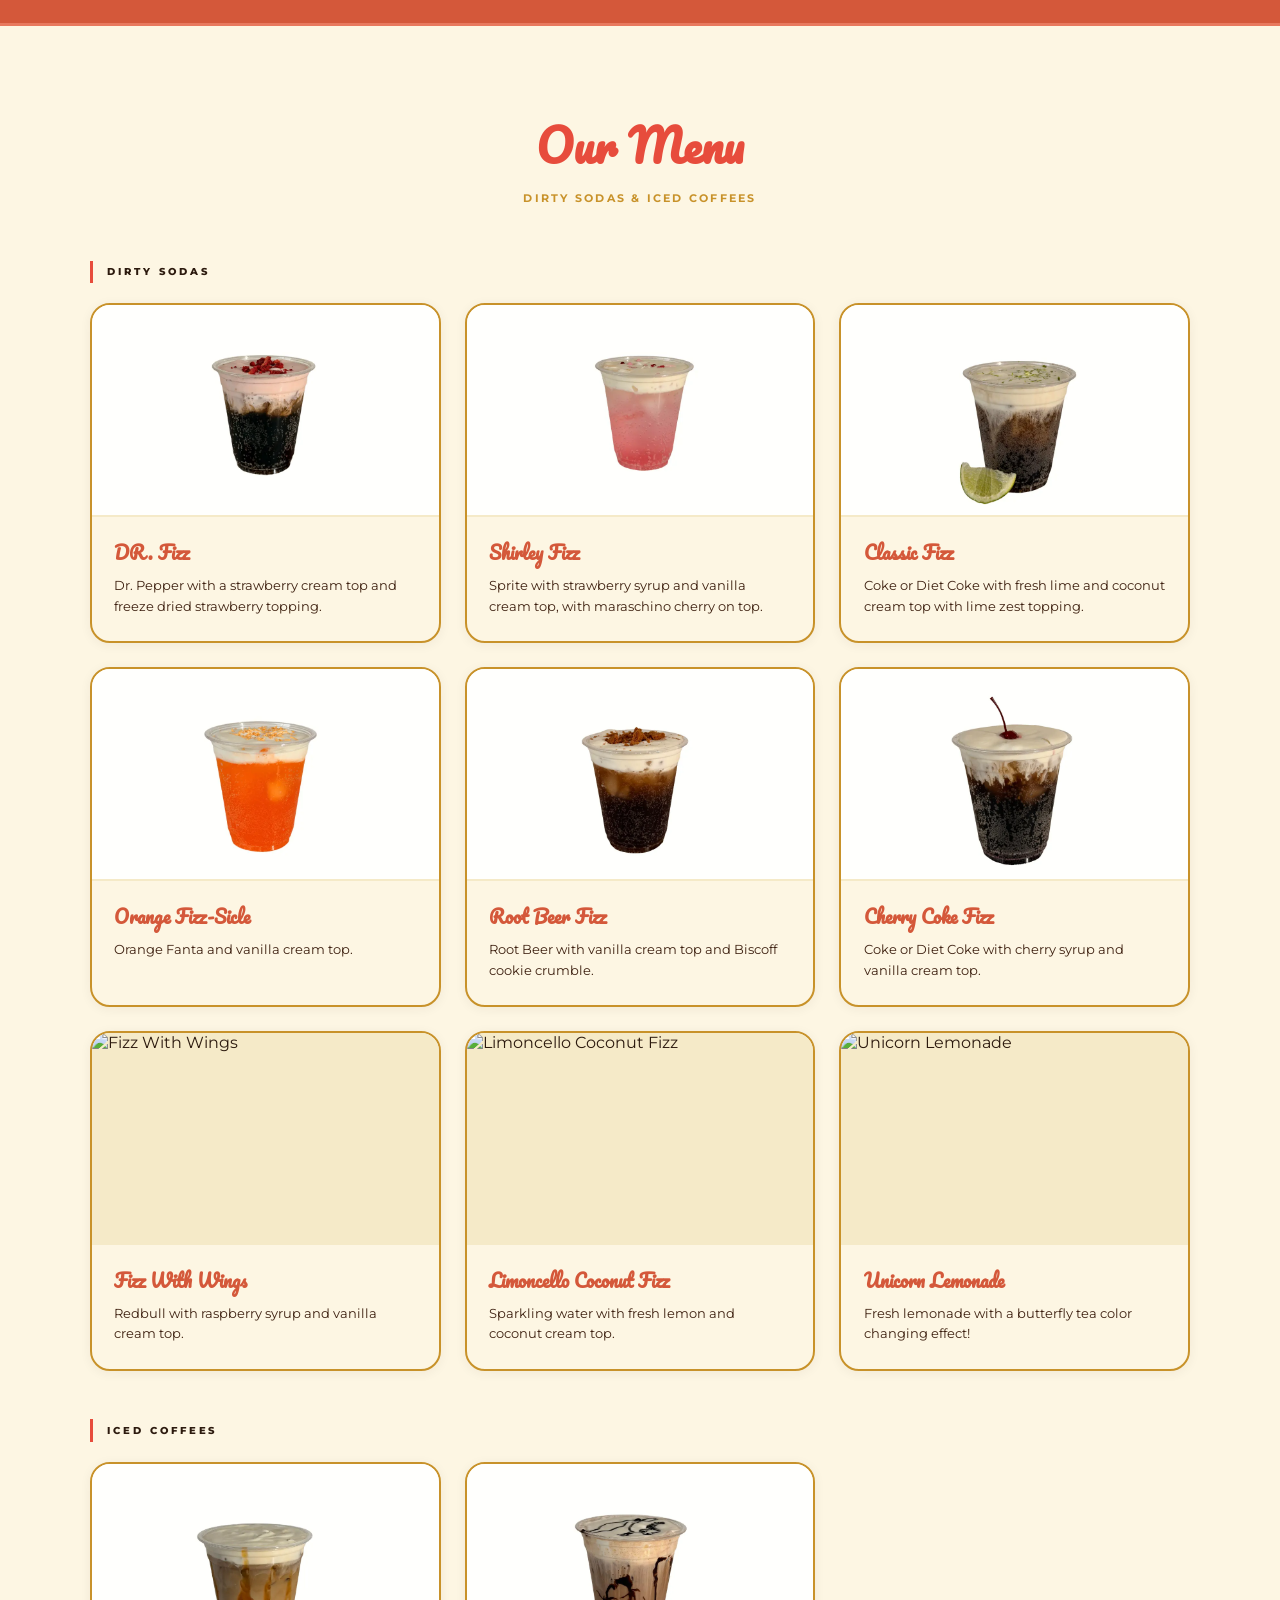
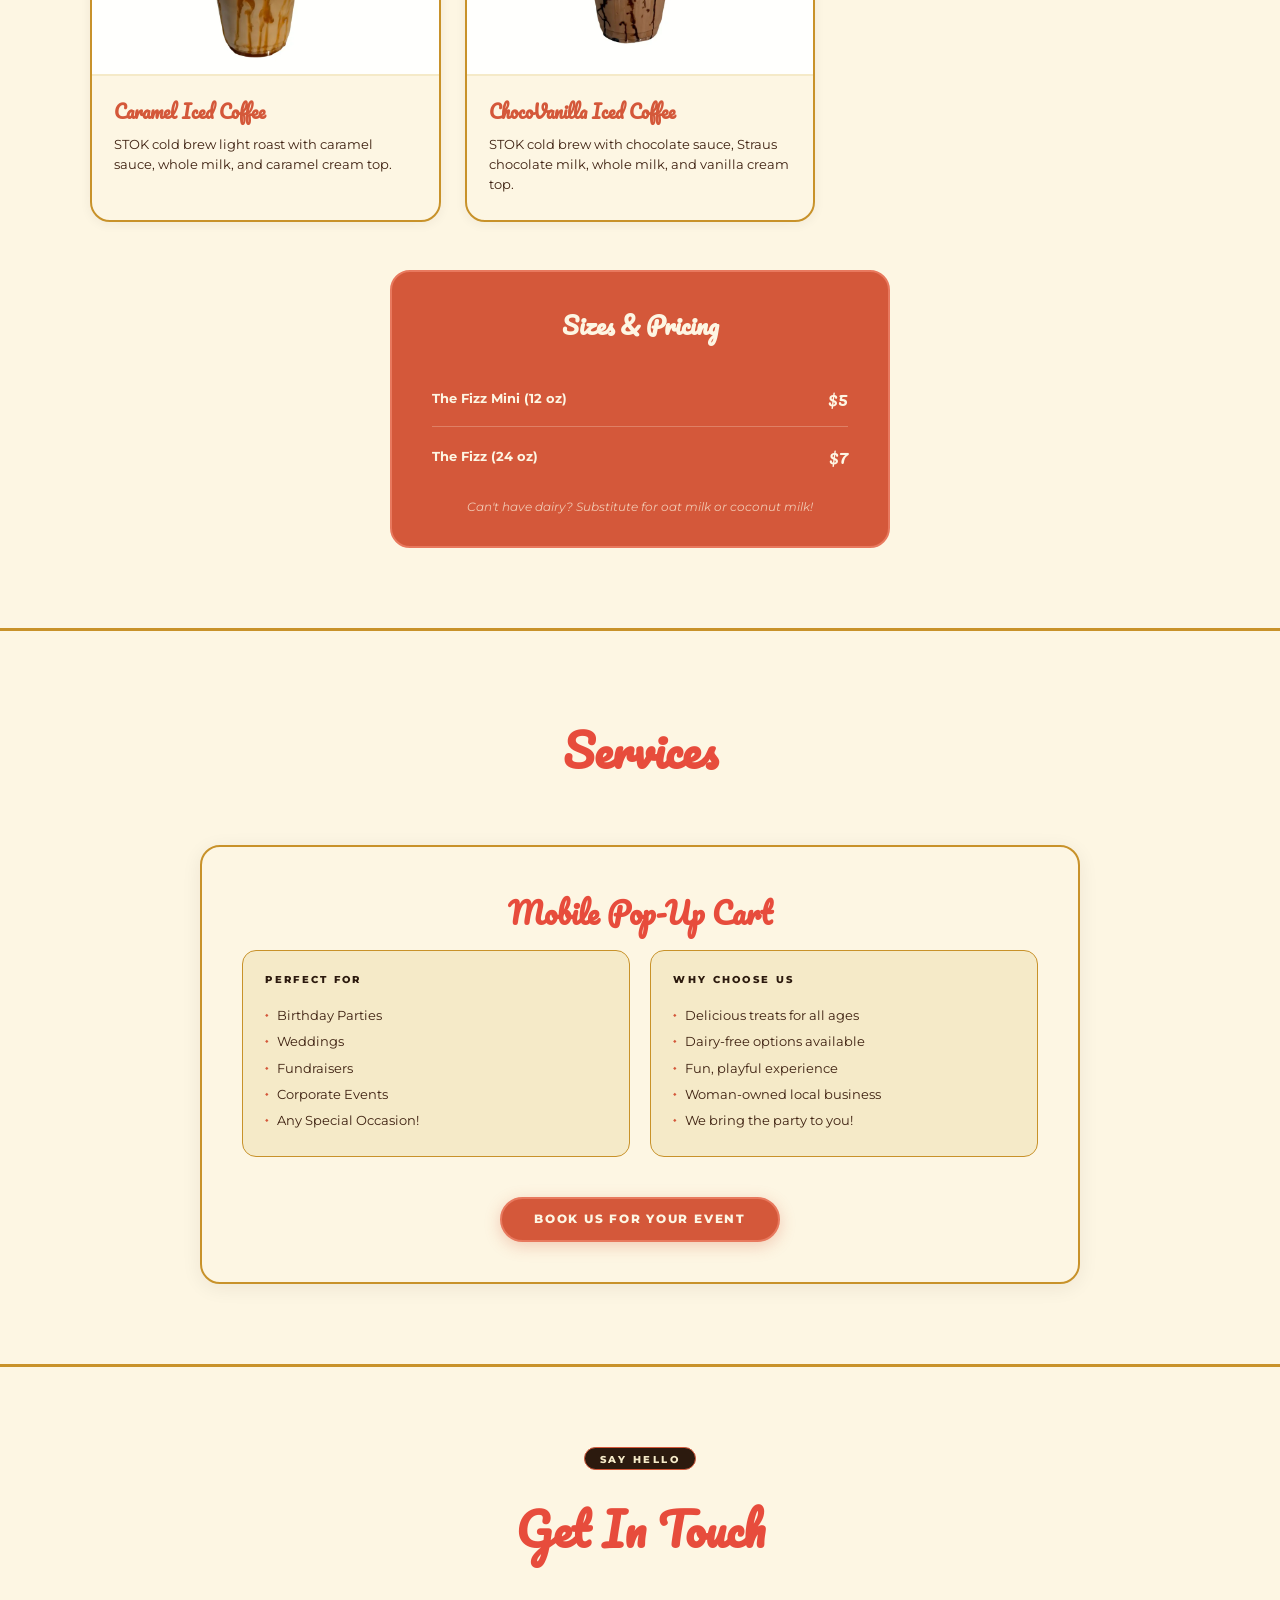
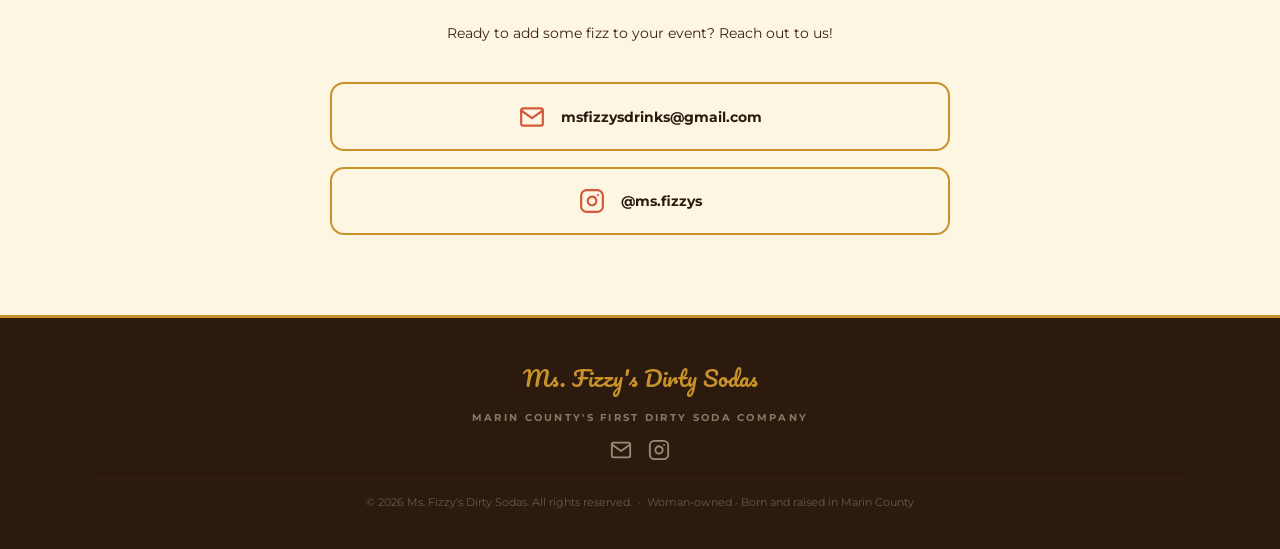
==== commit 297039ba: "Replace image formats from PNG to WEBP" ====
--- a/index.html
+++ b/index.html
@@ -138,63 +138,63 @@
     <div class="menu-category-label">Dirty Sodas</div>
     <div class="menu-grid">
         <div class="menu-card">
-            <div class="menu-card-img"><img src="dr-fizz.png" alt="DR. Fizz" width="400" height="300" loading="lazy"></div>
+            <div class="menu-card-img"><img src="dr-fizz.webp" alt="DR. Fizz" width="400" height="300" loading="lazy"></div>
             <div class="menu-card-body">
                 <h3>DR. Fizz</h3>
                 <p>Dr. Pepper with a strawberry cream top and freeze dried strawberry topping.</p>
             </div>
         </div>
         <div class="menu-card">
-            <div class="menu-card-img"><img src="shirley-fizz.png" alt="Shirley Fizz" width="400" height="300" loading="lazy"></div>
+            <div class="menu-card-img"><img src="shirley-fizz.webp" alt="Shirley Fizz" width="400" height="300" loading="lazy"></div>
             <div class="menu-card-body">
                 <h3>Shirley Fizz</h3>
                 <p>Sprite with strawberry syrup and vanilla cream top, with maraschino cherry on top.</p>
             </div>
         </div>
         <div class="menu-card">
-            <div class="menu-card-img"><img src="classic-fizz.png" alt="Classic Fizz" width="400" height="300" loading="lazy"></div>
+            <div class="menu-card-img"><img src="classic-fizz.webp" alt="Classic Fizz" width="400" height="300" loading="lazy"></div>
             <div class="menu-card-body">
                 <h3>Classic Fizz</h3>
                 <p>Coke or Diet Coke with fresh lime and coconut cream top with lime zest topping.</p>
             </div>
         </div>
         <div class="menu-card">
-            <div class="menu-card-img"><img src="orange-fizzsicle.png" alt="Orange Fizz-Sicle" width="400" height="300" loading="lazy"></div>
+            <div class="menu-card-img"><img src="orange-fizzsicle.webp" alt="Orange Fizz-Sicle" width="400" height="300" loading="lazy"></div>
             <div class="menu-card-body">
                 <h3>Orange Fizz-Sicle</h3>
                 <p>Orange Fanta and vanilla cream top.</p>
             </div>
         </div>
         <div class="menu-card">
-            <div class="menu-card-img"><img src="root-beer-fizz.png" alt="Root Beer Fizz" width="400" height="300" loading="lazy"></div>
+            <div class="menu-card-img"><img src="root-beer-fizz.webp" alt="Root Beer Fizz" width="400" height="300" loading="lazy"></div>
             <div class="menu-card-body">
                 <h3>Root Beer Fizz</h3>
                 <p>Root Beer with vanilla cream top and Biscoff cookie crumble.</p>
             </div>
         </div>
         <div class="menu-card">
-            <div class="menu-card-img"><img src="cherry-coke-fizz.png" alt="Cherry Coke Fizz" width="400" height="300" loading="lazy"></div>
+            <div class="menu-card-img"><img src="cherry-coke-fizz.webp" alt="Cherry Coke Fizz" width="400" height="300" loading="lazy"></div>
             <div class="menu-card-body">
                 <h3>Cherry Coke Fizz</h3>
                 <p>Coke or Diet Coke with cherry syrup and vanilla cream top.</p>
             </div>
         </div>
         <div class="menu-card">
-            <div class="menu-card-img"><img src="fizz-with-wings.png" alt="Fizz With Wings" width="400" height="300" loading="lazy"></div>
+            <div class="menu-card-img"><img src="fizz-with-wings.webp" alt="Fizz With Wings" width="400" height="300" loading="lazy"></div>
             <div class="menu-card-body">
                 <h3>Fizz With Wings</h3>
                 <p>Redbull with raspberry syrup and vanilla cream top.</p>
             </div>
         </div>
         <div class="menu-card">
-            <div class="menu-card-img"><img src="limoncello-coconut-fizz.png" alt="Limoncello Coconut Fizz" width="400" height="300" loading="lazy"></div>
+            <div class="menu-card-img"><img src="limoncello-coconut-fizz.webp" alt="Limoncello Coconut Fizz" width="400" height="300" loading="lazy"></div>
             <div class="menu-card-body">
                 <h3>Limoncello Coconut Fizz</h3>
                 <p>Sparkling water with fresh lemon and coconut cream top.</p>
             </div>
         </div>
         <div class="menu-card">
-            <div class="menu-card-img"><img src="unicorn-lemonade.png" alt="Unicorn Lemonade" width="400" height="300" loading="lazy"></div>
+            <div class="menu-card-img"><img src="unicorn-lemonade.webp" alt="Unicorn Lemonade" width="400" height="300" loading="lazy"></div>
             <div class="menu-card-body">
                 <h3>Unicorn Lemonade</h3>
                 <p>Fresh lemonade with a butterfly tea color changing effect!</p>
@@ -206,14 +206,14 @@
     <div class="menu-category-label">Iced Coffees</div>
     <div class="menu-grid">
         <div class="menu-card">
-            <div class="menu-card-img"><img src="caramel-iced-coffee.png" alt="Caramel Iced Coffee" width="400" height="300" loading="lazy"></div>
+            <div class="menu-card-img"><img src="caramel-iced-coffee.webp" alt="Caramel Iced Coffee" width="400" height="300" loading="lazy"></div>
             <div class="menu-card-body">
                 <h3>Caramel Iced Coffee</h3>
                 <p>STOK cold brew light roast with caramel sauce, whole milk, and caramel cream top.</p>
             </div>
         </div>
         <div class="menu-card">
-            <div class="menu-card-img"><img src="chocovanilla-iced-coffee.png" alt="ChocoVanilla Iced Coffee" width="400" height="300" loading="lazy"></div>
+            <div class="menu-card-img"><img src="chocovanilla-iced-coffee.webp" alt="ChocoVanilla Iced Coffee" width="400" height="300" loading="lazy"></div>
             <div class="menu-card-body">
                 <h3>ChocoVanilla Iced Coffee</h3>
                 <p>STOK cold brew with chocolate sauce, Straus chocolate milk, whole milk, and vanilla cream top.</p>
--- a/styles.css
+++ b/styles.css
@@ -216,8 +216,14 @@
 .section-header h2 { font-family: 'Pacifico', cursive; font-size: 2.8rem; color: var(--red-bright); margin-bottom: 0.4rem; }
 .section-header p { font-size: 0.7rem; font-weight: 700; letter-spacing: 0.2em; text-transform: uppercase; color: var(--gold); }
 
+.menu-category-label {
+    max-width: 1100px; margin: 0 auto 1.25rem;
+    font-size: 0.65rem; font-weight: 800; letter-spacing: 0.28em;
+    text-transform: uppercase; color: var(--brown-dark);
+    padding: 0.3rem 0.9rem; border-left: 3px solid var(--red-bright);
+}
 .menu-grid {
-    max-width: 1100px; margin: 0 auto;
+    max-width: 1100px; margin: 0 auto 3rem;
     display: grid; grid-template-columns: repeat(3,1fr); gap: 1.5rem;
 }
 @media (max-width: 860px) { .menu-grid { grid-template-columns: repeat(2,1fr); } }
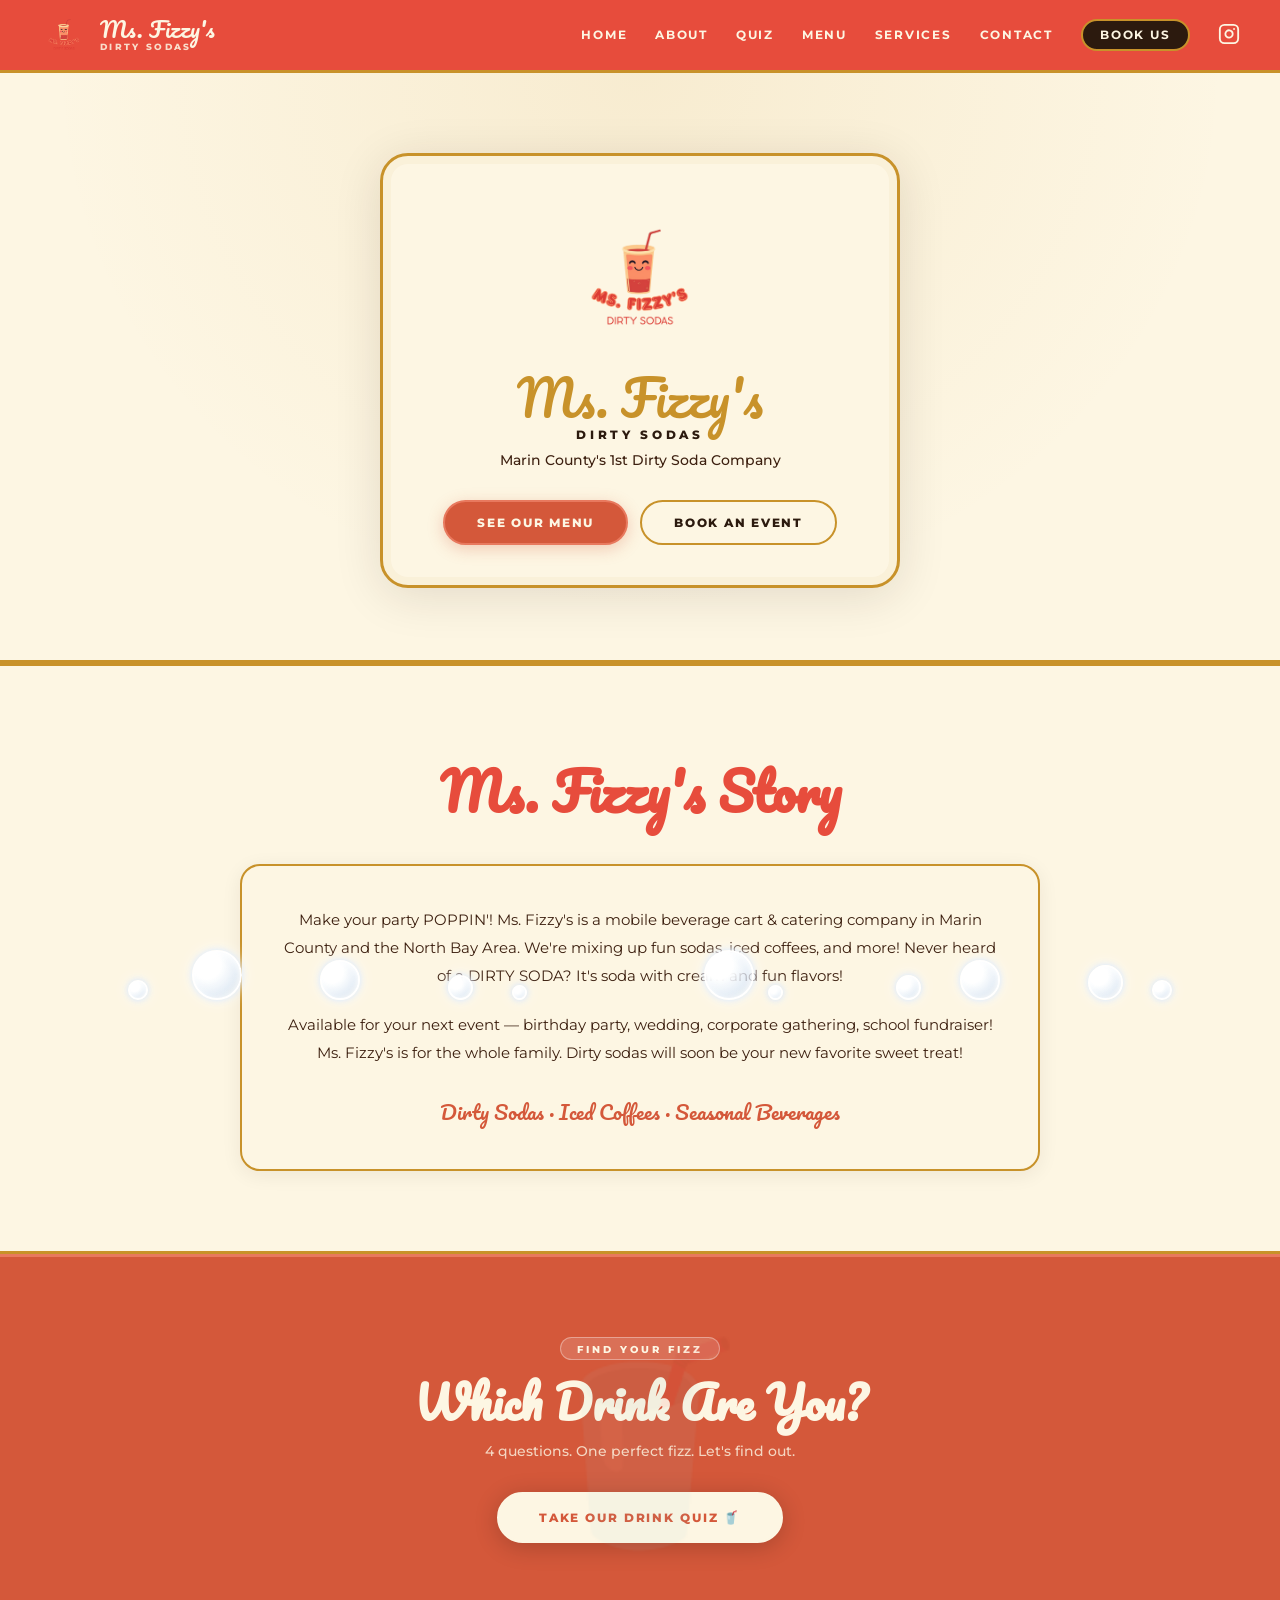
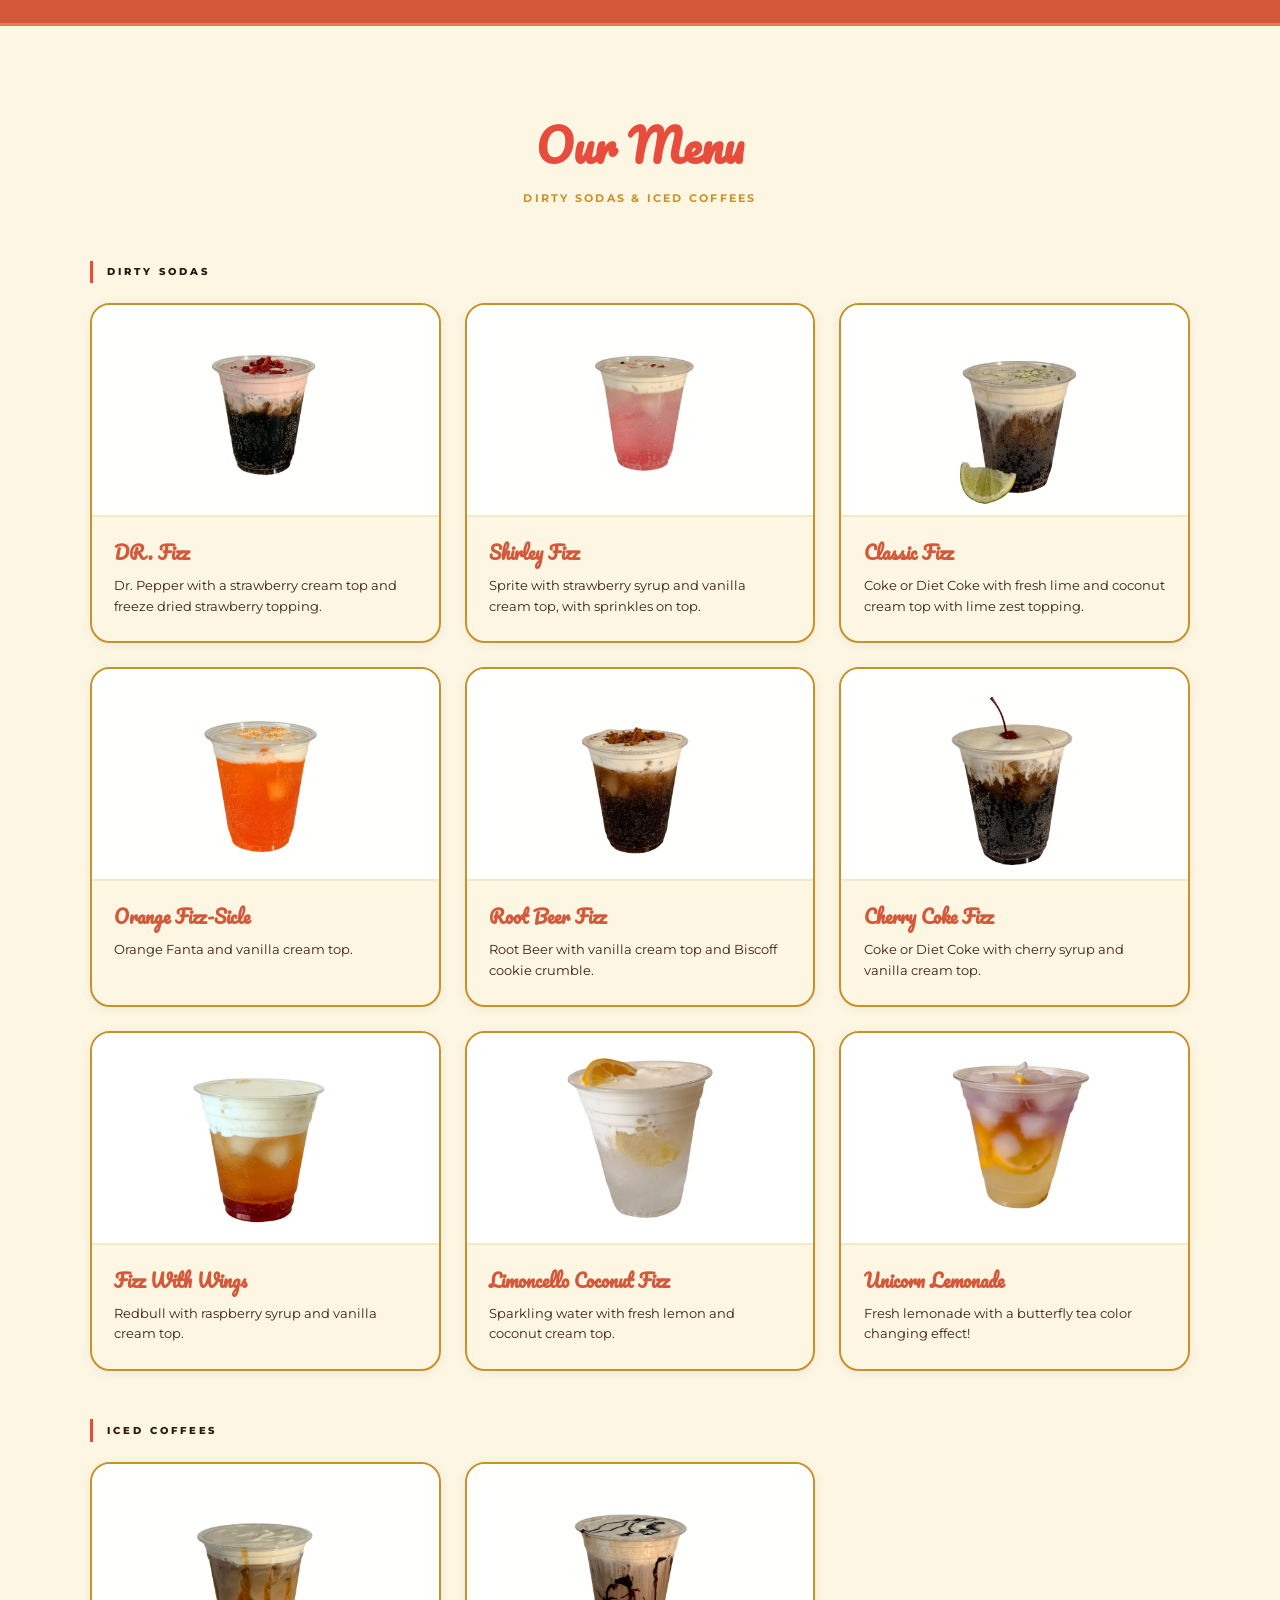
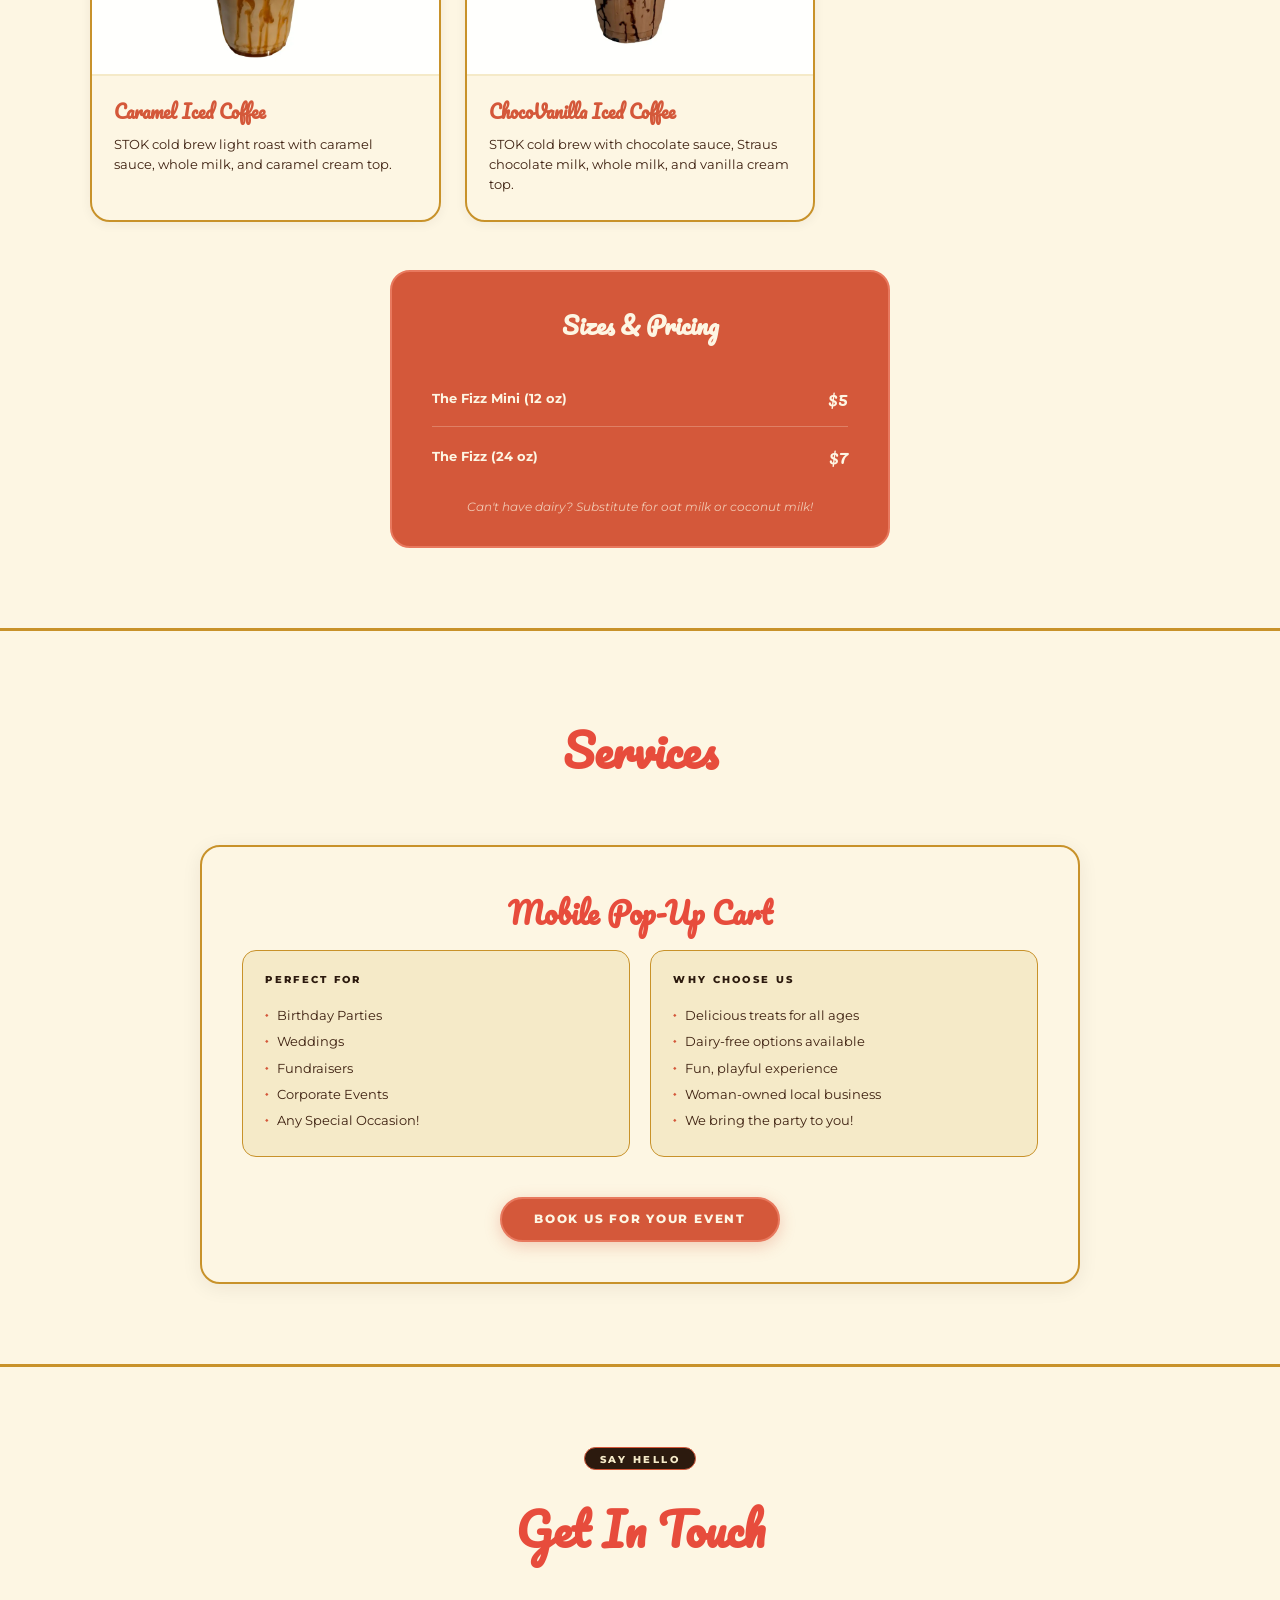
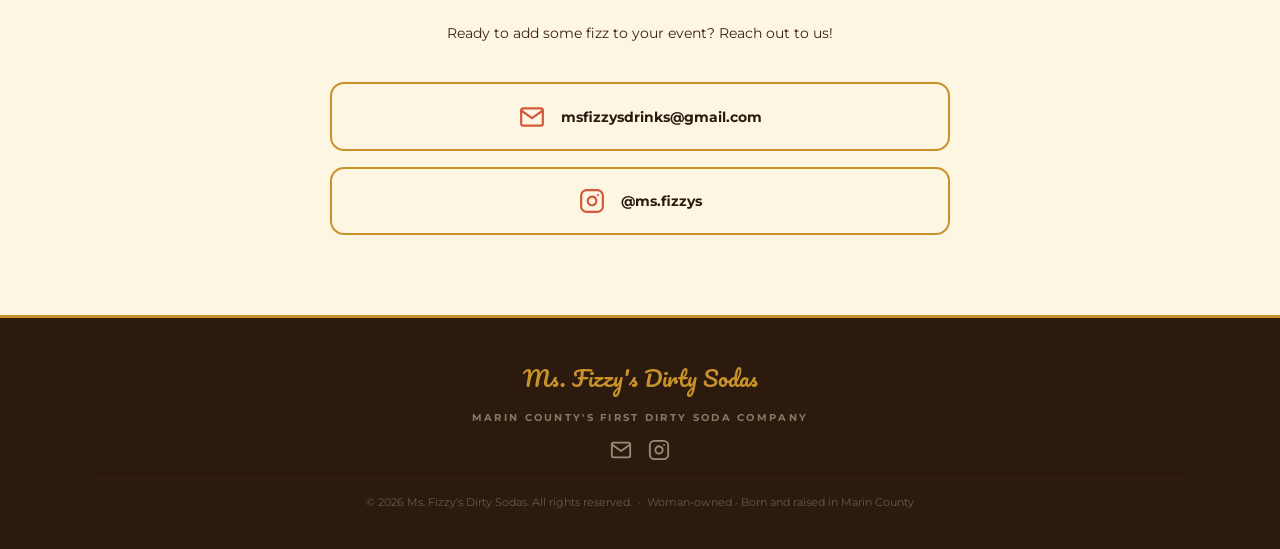
==== commit 84644db2: "Update description of Shirley Fizz drink" ====
--- a/index.html
+++ b/index.html
@@ -148,7 +148,7 @@
             <div class="menu-card-img"><img src="shirley-fizz.webp" alt="Shirley Fizz" width="400" height="300" loading="lazy"></div>
             <div class="menu-card-body">
                 <h3>Shirley Fizz</h3>
-                <p>Sprite with strawberry syrup and vanilla cream top, with maraschino cherry on top.</p>
+                <p>Sprite with strawberry syrup and vanilla cream top, with sprinkles on top.</p>
             </div>
         </div>
         <div class="menu-card">
--- a/styles.css
+++ b/styles.css
@@ -238,8 +238,7 @@
 .menu-card:hover { transform: translateY(-5px); box-shadow: 0 10px 32px rgba(44,26,14,0.14); }
 
 /* Reserve height for images before they load — reduces CLS */
-.menu-card-img { height: 210px; overflow: hidden; background: var(--cream-dark); }
-.menu-card-img img {
+.menu-card-img { height: 210px; overflow: hidden; background: var(--cream-dark); }.menu-card-img img {
     width: 100%; height: 100%; object-fit: cover;
     transition: transform 0.4s;
     /* Images load lazily by default via loading="lazy" in HTML */
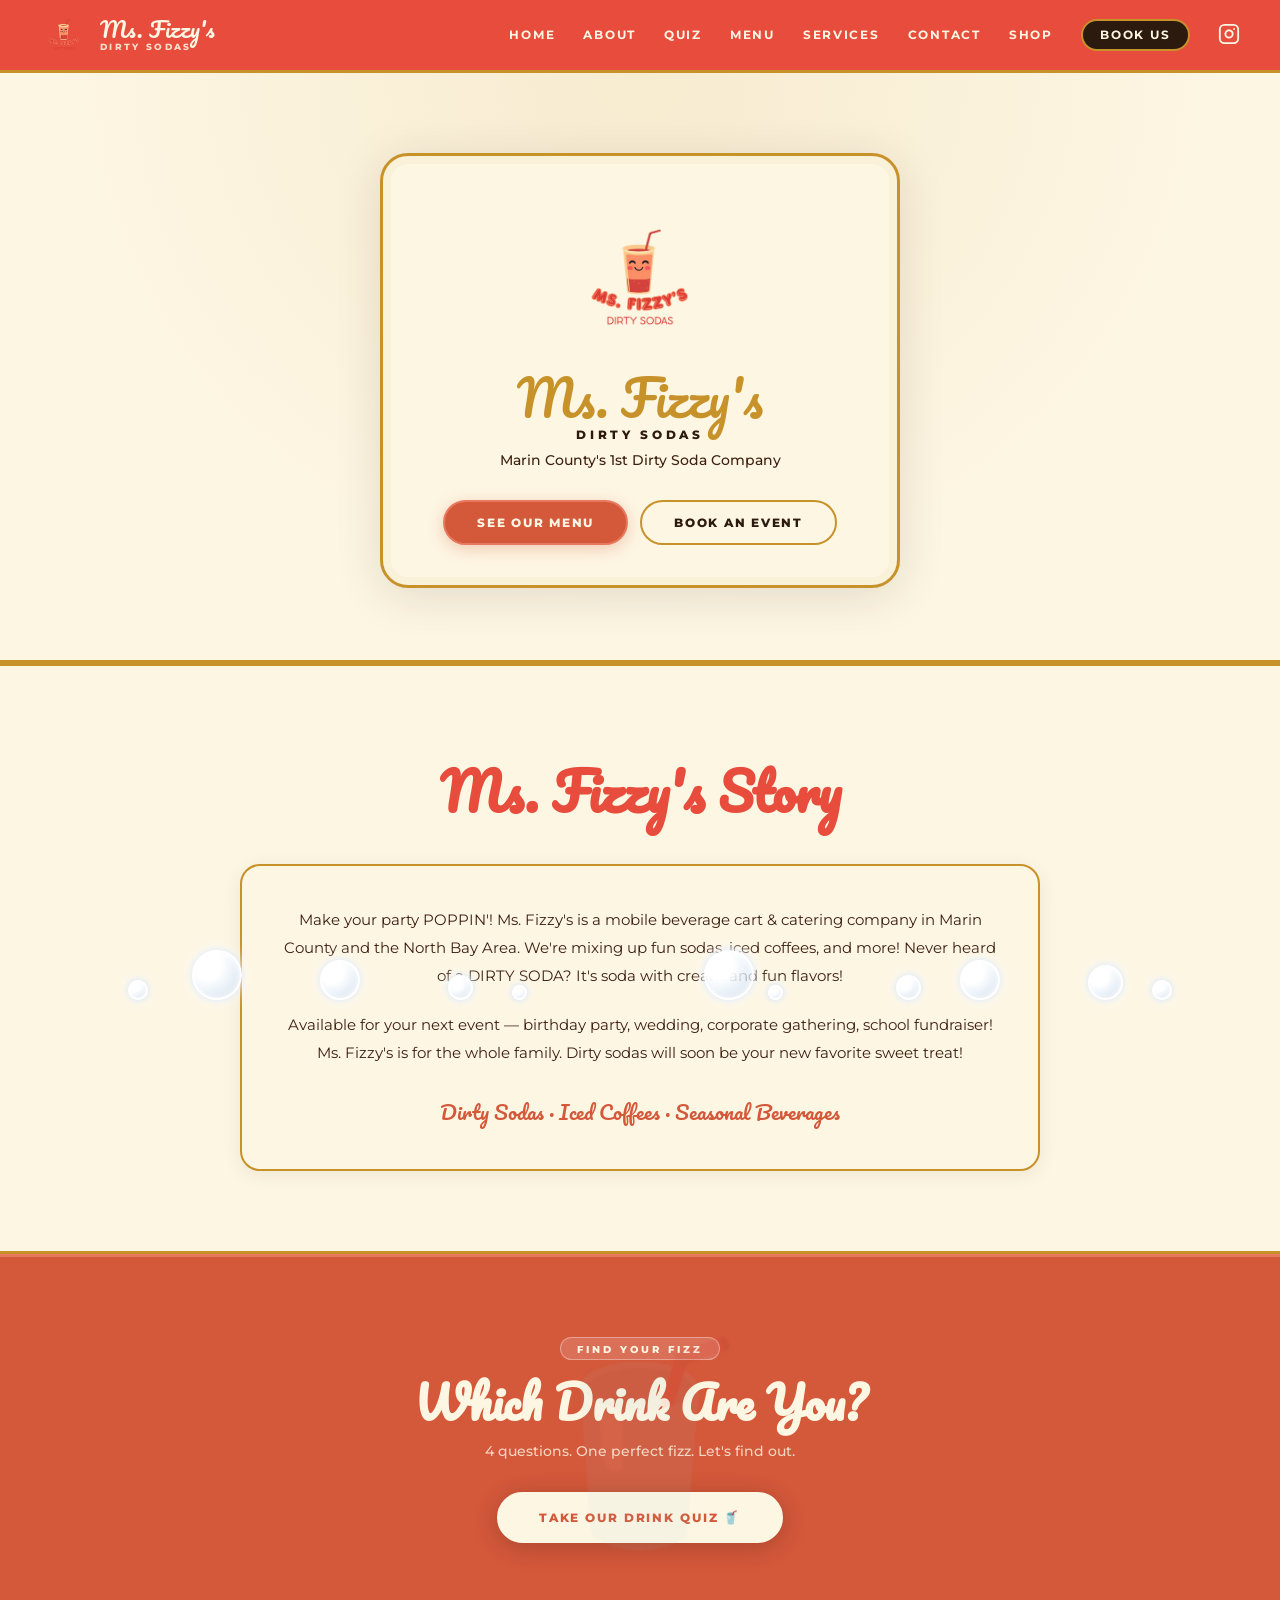
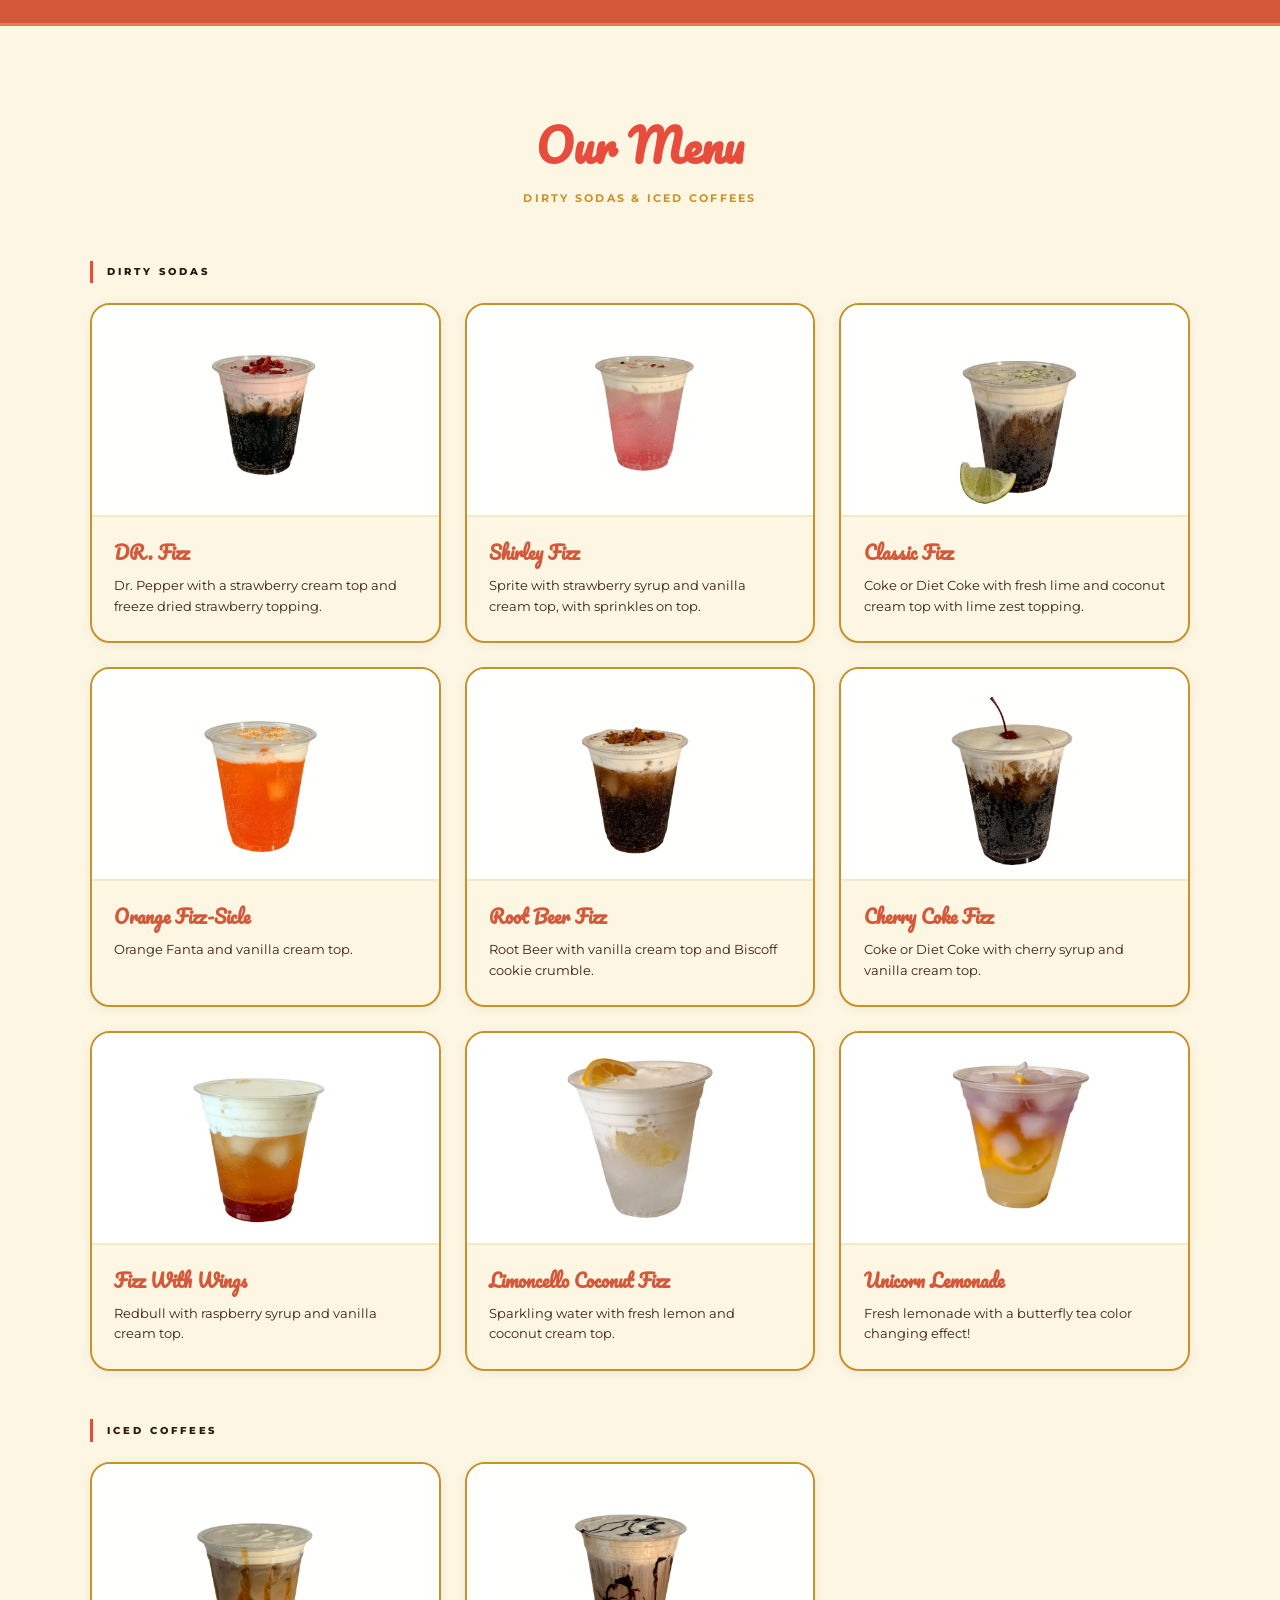
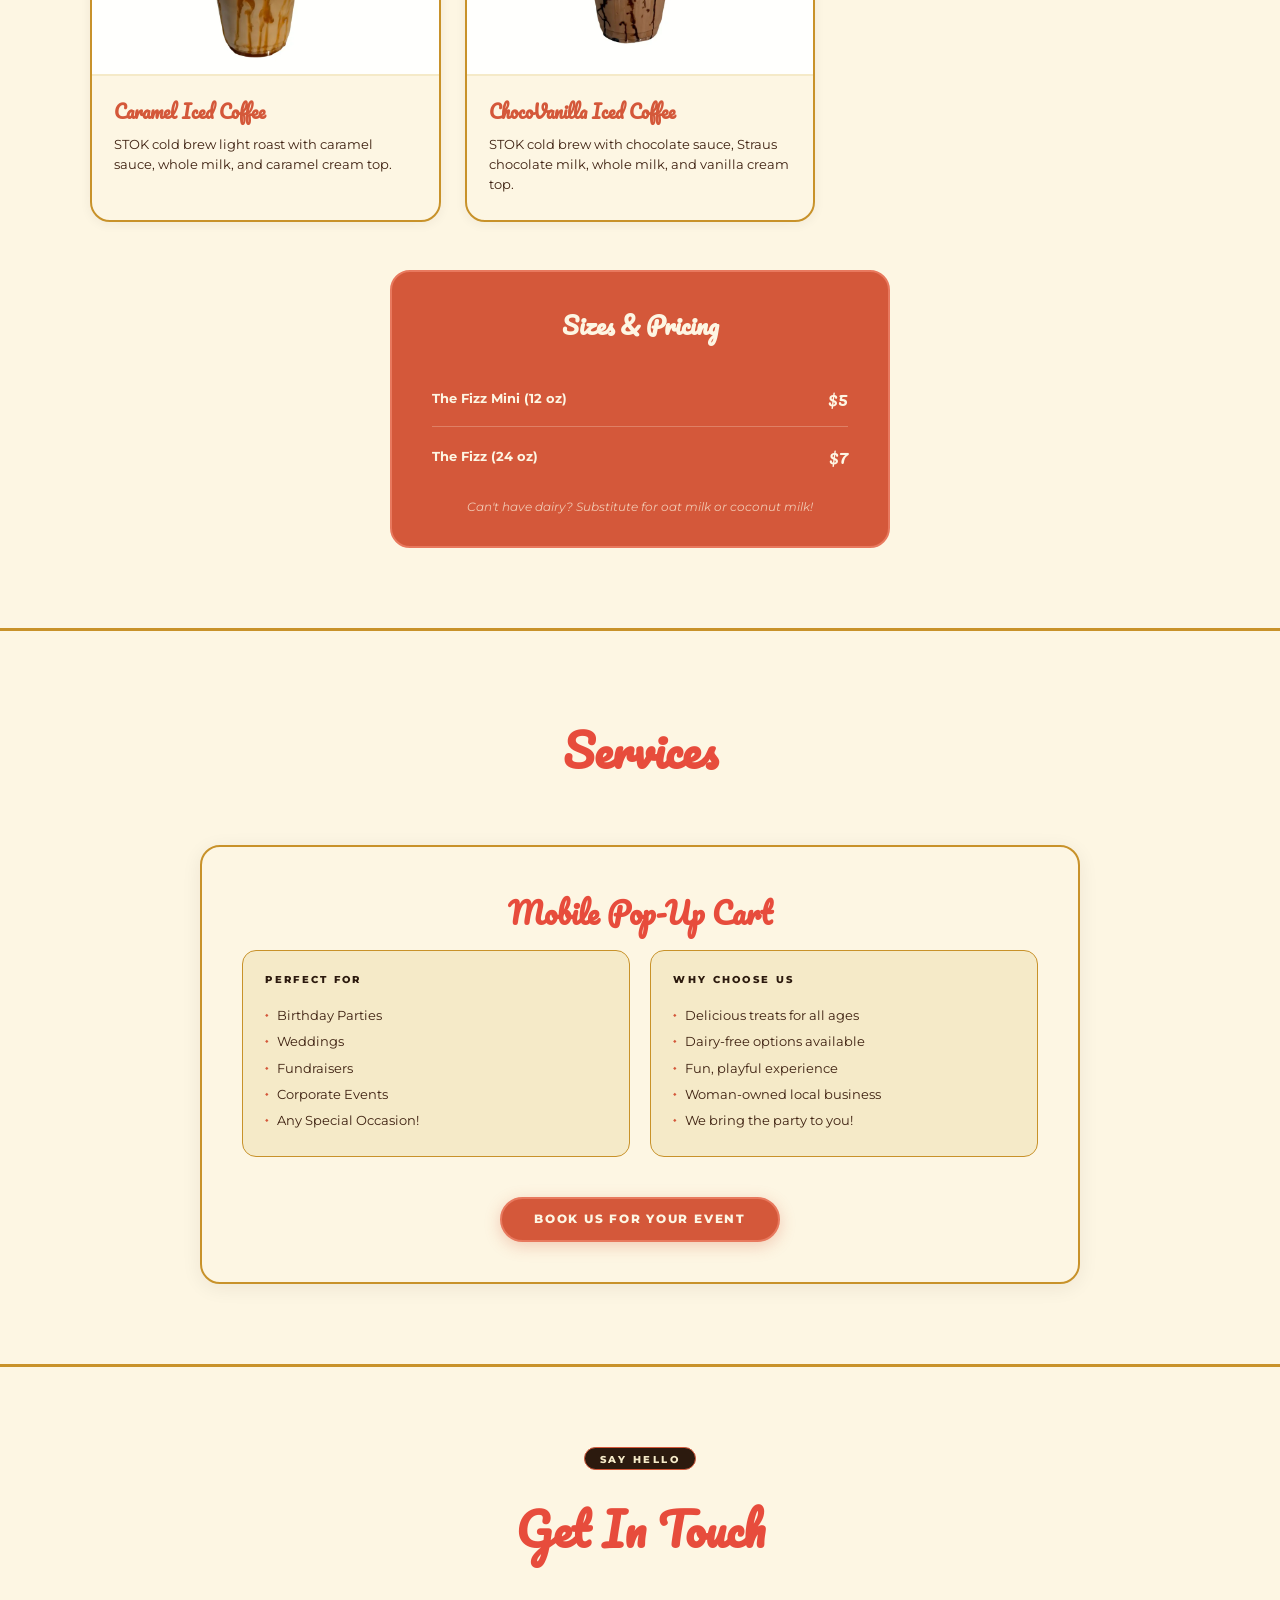
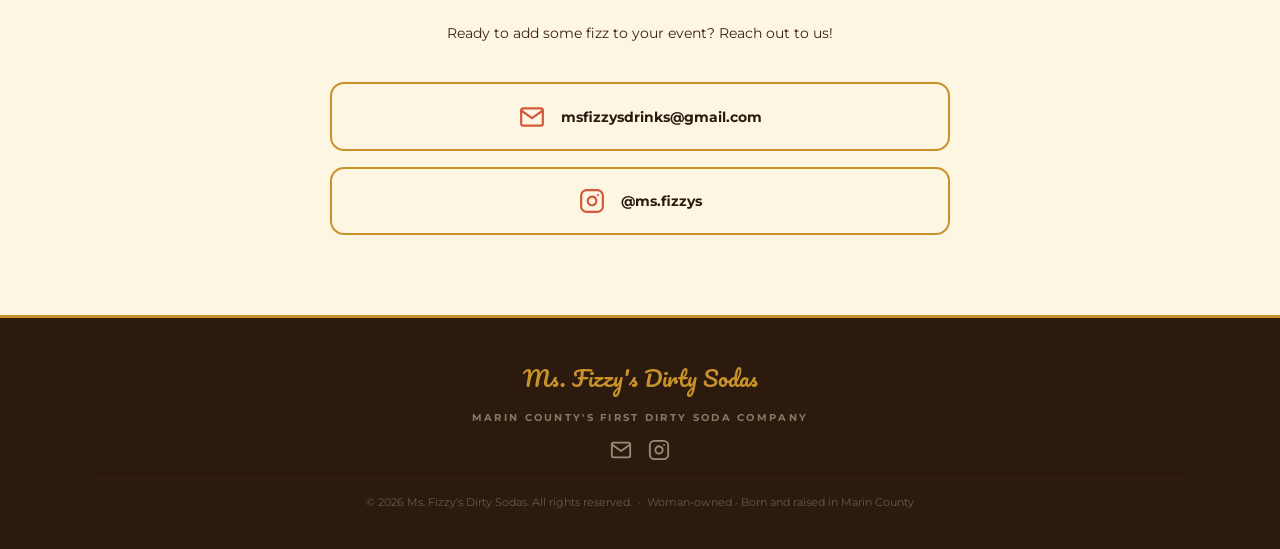
==== commit 52e7883a: "Add Shop link to navigation menu" ====
--- a/index.html
+++ b/index.html
@@ -67,6 +67,7 @@
             <a href="#menu">Menu</a>
             <a href="#services">Services</a>
             <a href="#contact">Contact</a>
+            <a href="shop.html">Shop</a>
             <a href="event-request.html" class="nav-cta">Book Us</a>
             <a href="https://www.instagram.com/ms.fizzys?igsh=MzRlODBiNWFlZA==" target="_blank" rel="noopener noreferrer" class="nav-ig" aria-label="Follow Ms. Fizzy's on Instagram">
                 <svg xmlns="http://www.w3.org/2000/svg" width="22" height="22" viewBox="0 0 24 24" fill="none" stroke-width="2" stroke-linecap="round" stroke-linejoin="round">
@@ -87,6 +88,7 @@
         <a href="#menu" onclick="toggleMobileMenu()">Menu</a>
         <a href="#services" onclick="toggleMobileMenu()">Services</a>
         <a href="#contact" onclick="toggleMobileMenu()">Contact</a>
+        <a href="shop.html">Shop</a>
         <a href="event-request.html">Book Us</a>
         <a href="https://www.instagram.com/ms.fizzys?igsh=MzRlODBiNWFlZA==" target="_blank" rel="noopener noreferrer">Instagram ↗</a>
     </div>
